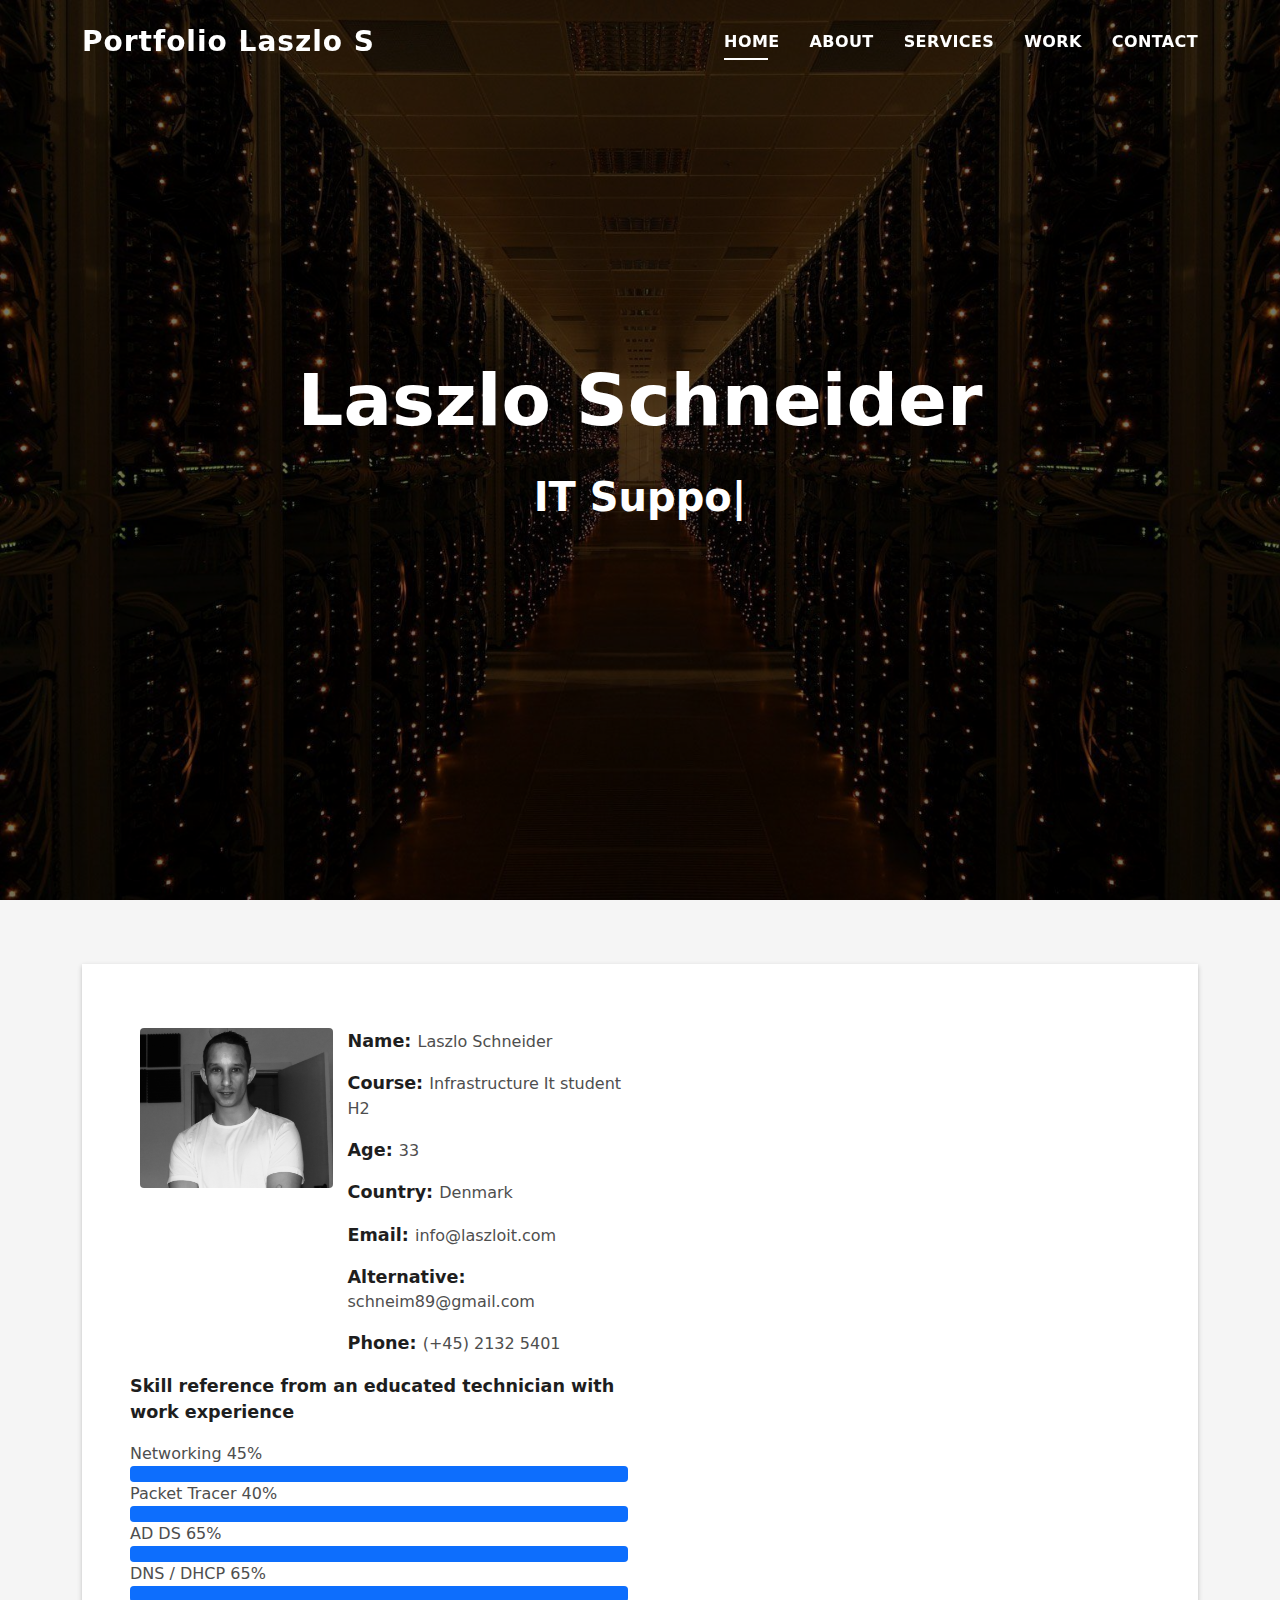
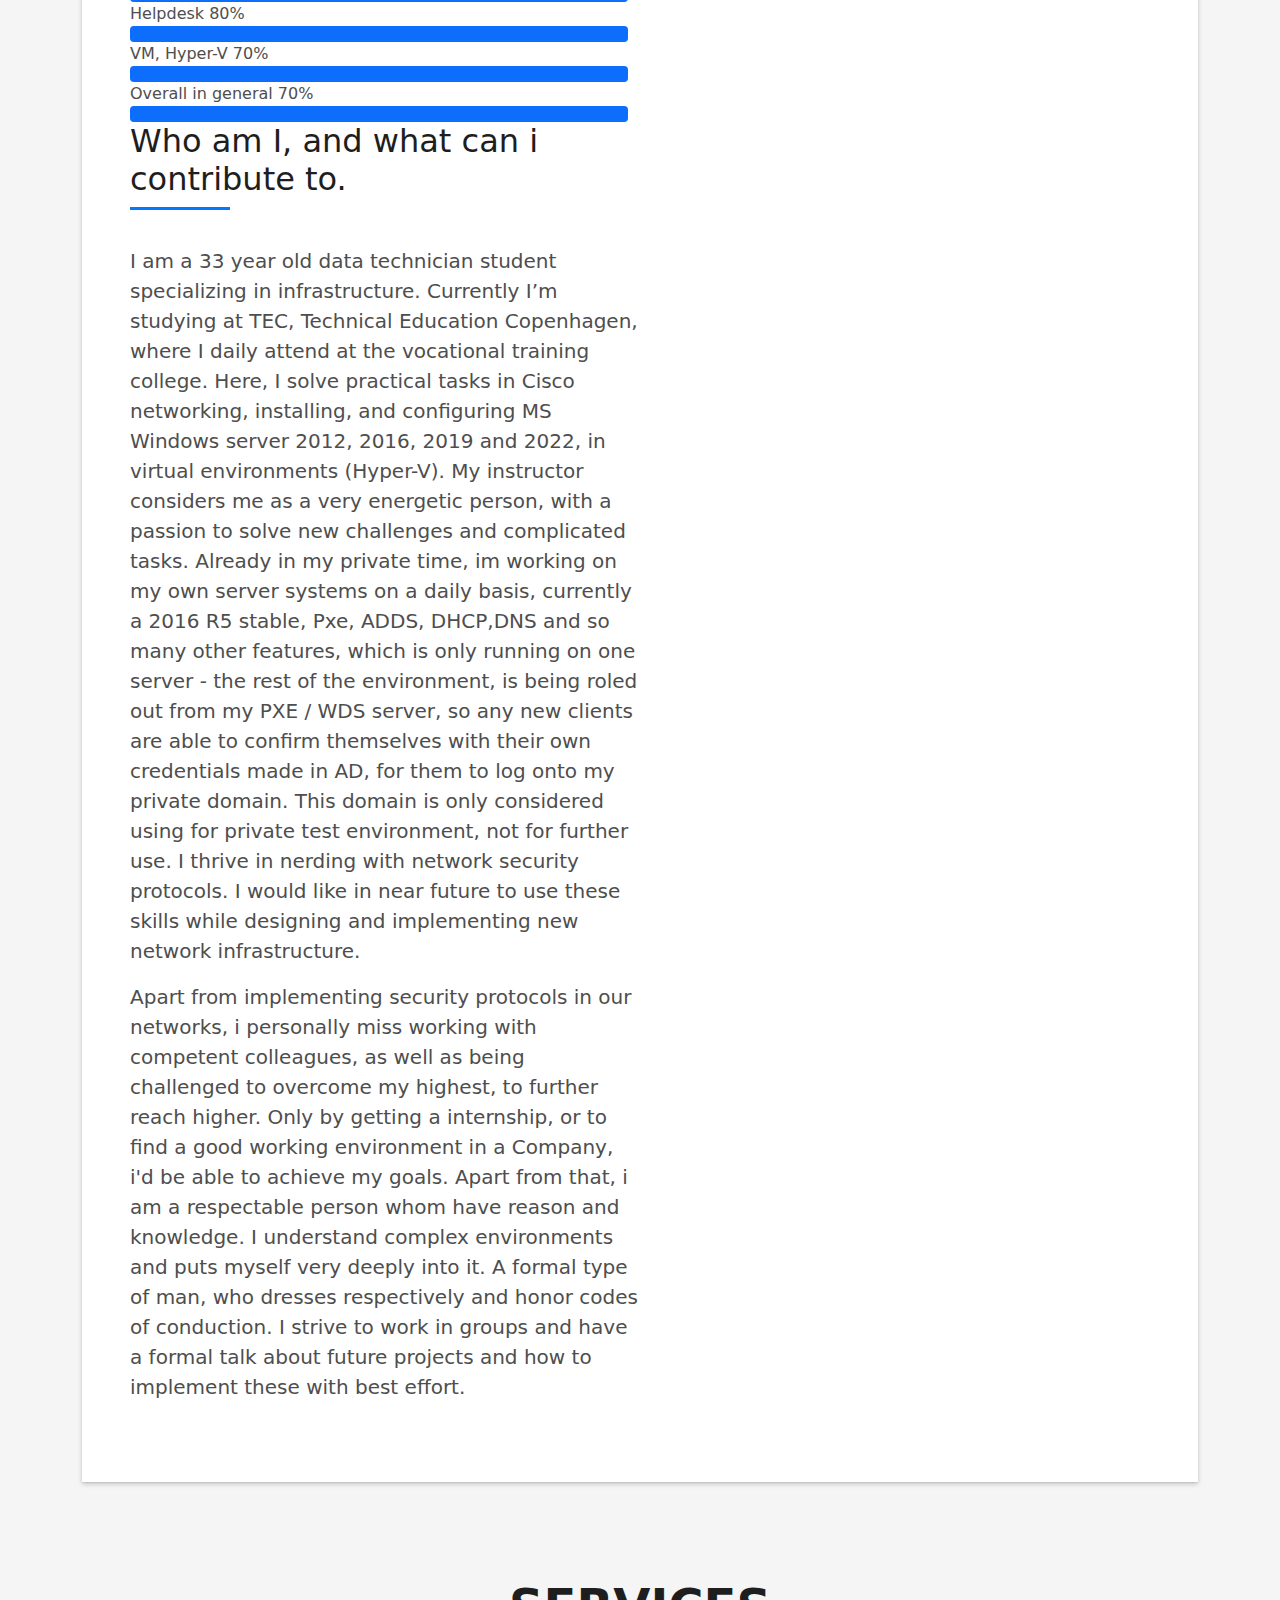
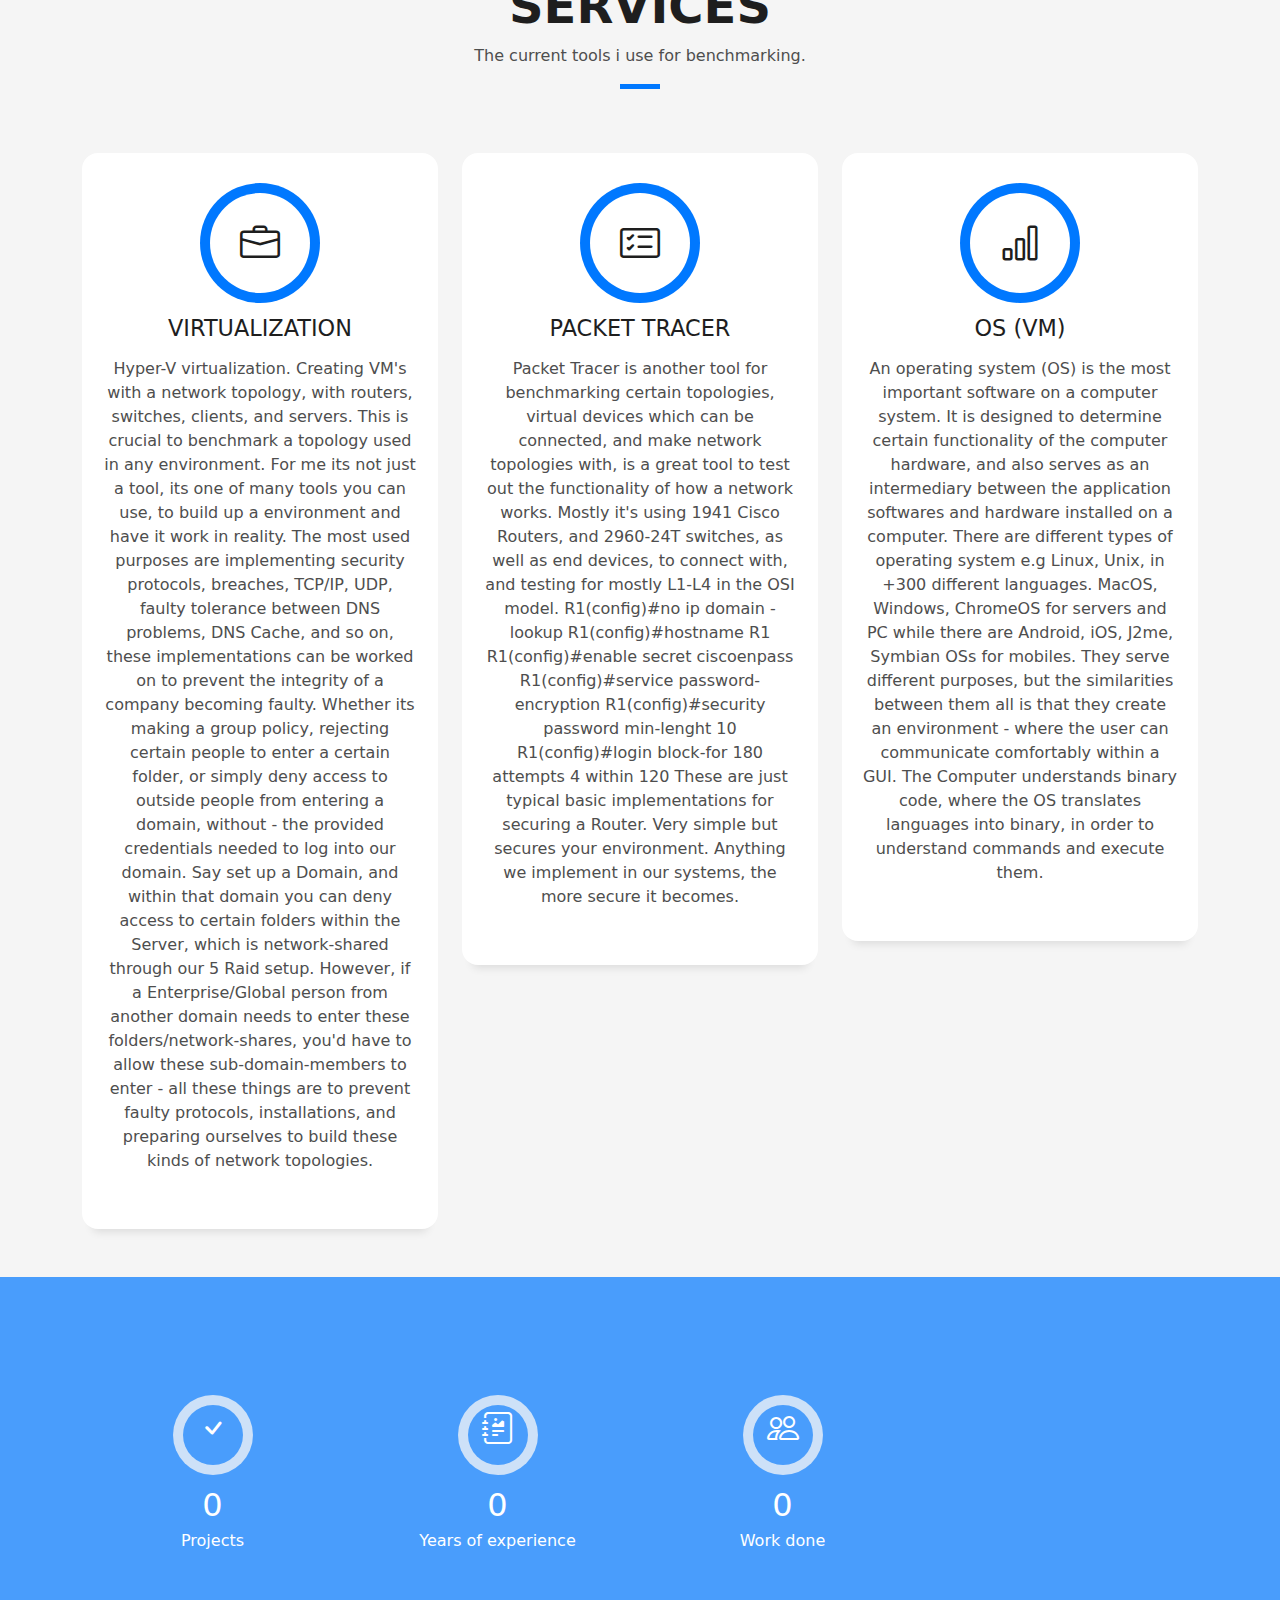
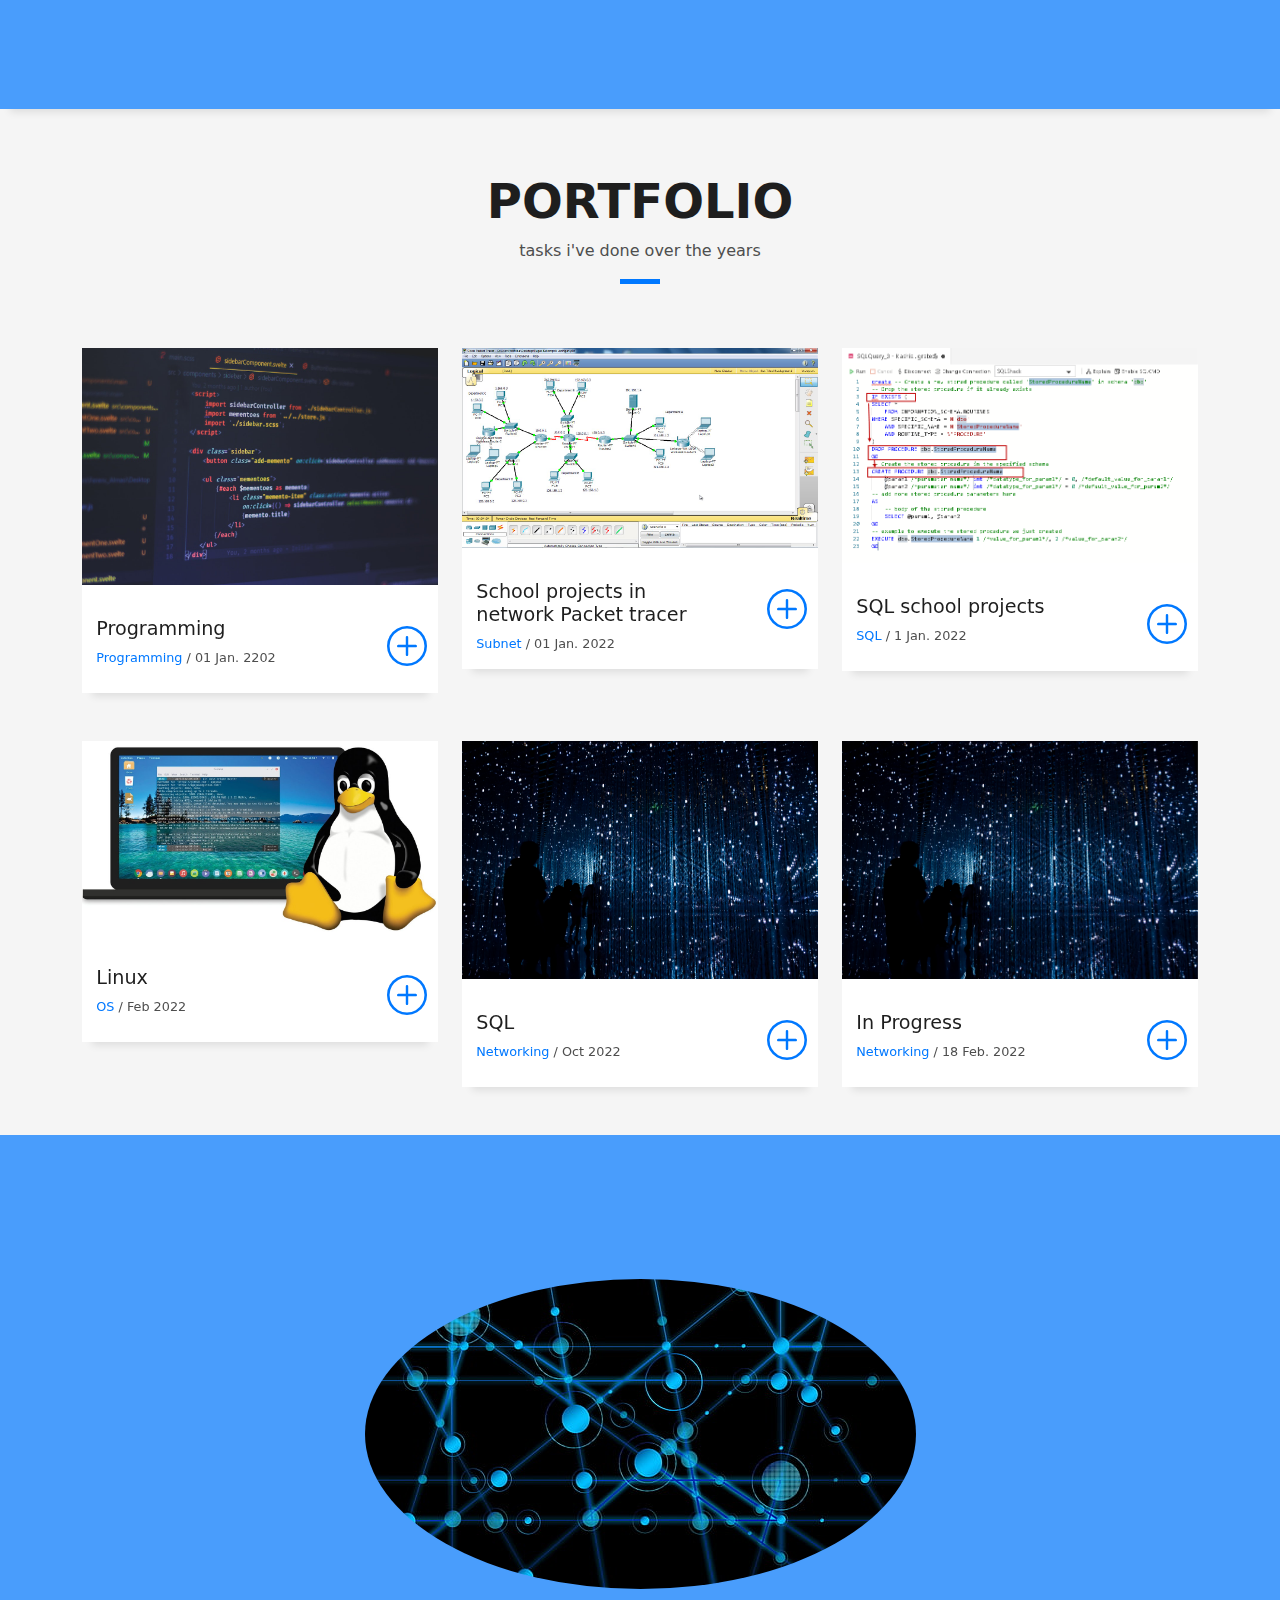
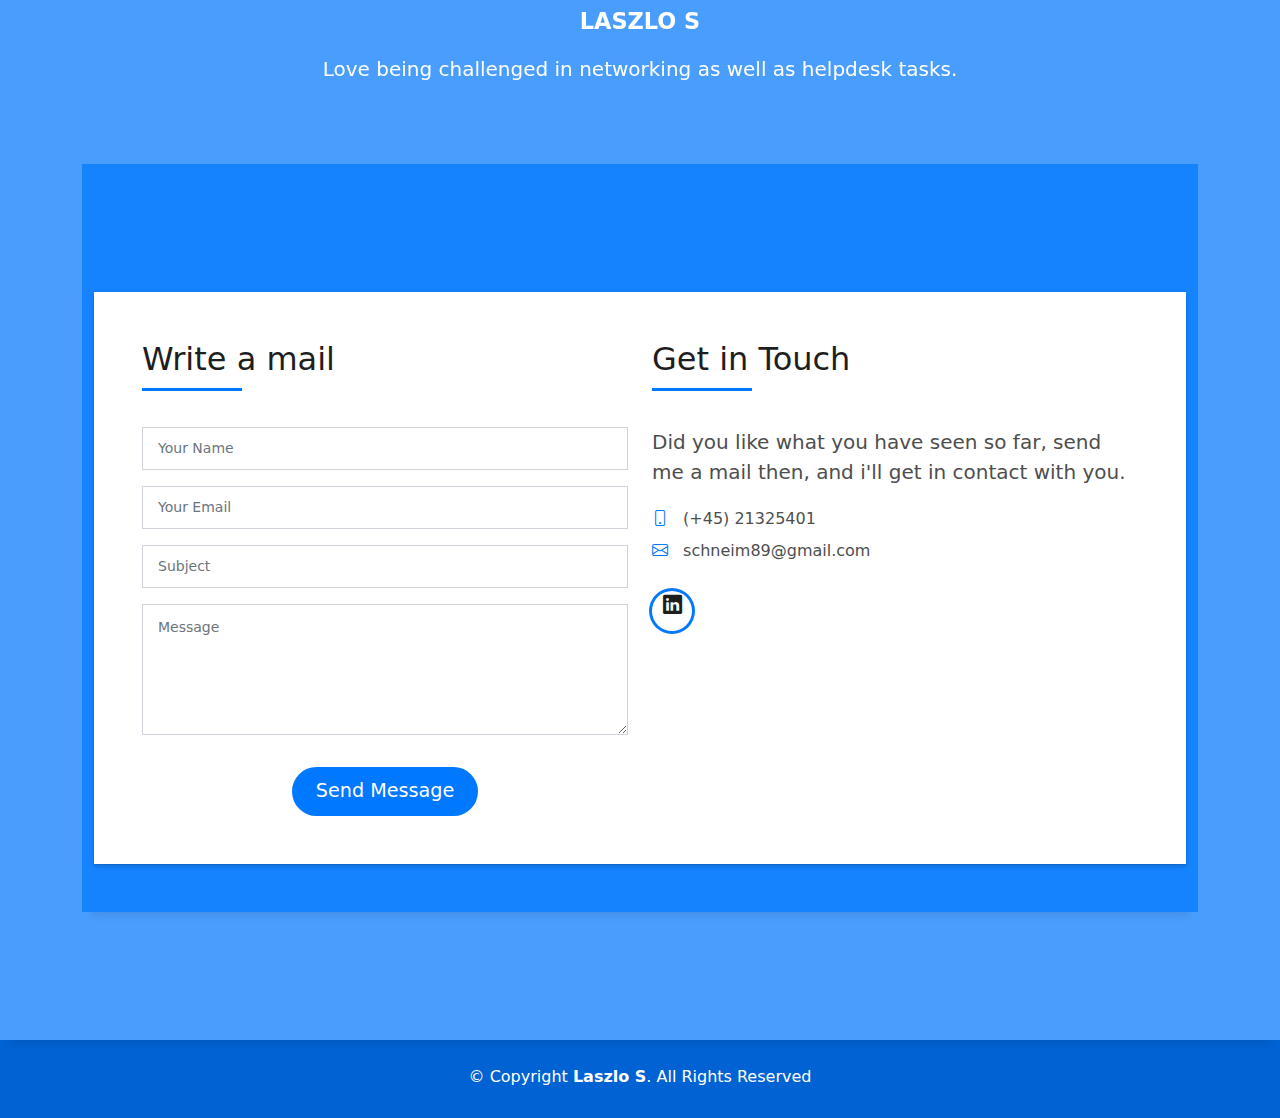
==== index.html @ 38af6802 "21022313:18 rettet" ====
<!DOCTYPE html>
<html lang="en">

<head>
  <meta charset="utf-8">
  <meta content="width=device-width, initial-scale=1.0" name="viewport">

  <title>DevFolio Bootstrap Portfolio Template - Index</title>
  <meta content="" name="description">
  <meta content="" name="keywords">

  <!-- Favicons -->
  <link href="CV-Laszlo-M-Main/DevFolio/assets/img/favicon.png" rel="icon">
  <link href="CV-Laszlo-M-Main/DevFolio/assets/img/apple-touch-icon.png" rel="apple-touch-icon">

  <!-- Vendor CSS Files -->
  <link href="CV-Laszlo-M-Main/DevFolio/assets/vendor/bootstrap/css/bootstrap.min.css" rel="stylesheet">
  <link href="CV-Laszlo-M-Main/DevFolio/assets/vendor/bootstrap-icons/bootstrap-icons.css" rel="stylesheet">
  <link href="CV-Laszlo-M-Main/DevFolio/assets/vendor/glightbox/css/glightbox.min.css" rel="stylesheet">
  <link href="CV-Laszlo-M-Main/DevFolio/assets/vendor/swiper/swiper-bundle.min.css" rel="stylesheet">

  <!-- Template Main CSS File -->
  <link href="CV-Laszlo-M-Main/DevFolio/assets/css/style.css" rel="stylesheet">

  <!-- =======================================================
  * Template Name: DevFolio - v4.7.1
  * Template URL: https://bootstrapmade.com/devfolio-bootstrap-portfolio-html-template/
  * Author: BootstrapMade.com
  * License: https://bootstrapmade.com/license/
  ======================================================== -->
</head>

<body>

  <!-- ======= Header ======= -->
  <header id="header" class="fixed-top">
    <div class="container d-flex align-items-center justify-content-between">

      <h1 class="logo"><a href="index.html">Portfolio Laszlo S</a></h1>
      <!-- Uncomment below if you prefer to use an image logo -->
      <!-- <a href="index.html" class="logo"><img src="CV-Laszlo-M-Main/DevFolio/assets/img/logo.png" alt="" class="img-fluid"></a>-->

      <nav id="navbar" class="navbar">
        <ul>
          <li><a class="nav-link scrollto active" href="#hero">Home</a></li>
          <li><a class="nav-link scrollto" href="#about">About</a></li>
          <li><a class="nav-link scrollto" href="#services">Services</a></li>
          <li><a class="nav-link scrollto " href="#work">Work</a></li>
          <li><a class="nav-link scrollto" href="#contact">Contact</a></li>
      </nav><!-- .navbar -->

    </div>
  </header><!-- End Header -->

  <!-- ======= Hero Section ======= -->
  <div id="hero" class="hero route bg-image" style="background-image: url(CV-Laszlo-M-Main/DevFolio/assets/img/Network.jpg)">
    <div class="overlay-itro"></div>
    <div class="hero-content display-table">
      <div class="table-cell">
        <div class="container">
          <!--<p class="display-6 color-d">Hello, world!</p>-->
          <h1 class="hero-title mb-4">Laszlo Schneider</h1>
          <p class="hero-subtitle"><span class="typed" data-typed-items="IT Supporter / infrastructure in networking"></span></p>
          <!-- <p class="pt-3"><a class="btn btn-primary btn js-scroll px-4" href="#about" role="button">Learn More</a></p> -->
        </div>
      </div>
    </div>
  </div><!-- End Hero Section -->

  <main id="main">

    <!-- ======= About Section ======= -->
    <section id="about" class="about-mf sect-pt4 route">
      <div class="container">
        <div class="row">
          <div class="col-sm-12">
            <div class="box-shadow-full">
              <div class="row">
                <div class="col-md-6">
                  <div class="row">
                    <div class="col-sm-6 col-md-5">
                      <div class="about-img">
                        <img src="CV-Laszlo-M-Main/DevFolio/assets/img/Laszlo (2).JPG" class="img-fluid rounded b-shadow-a" alt="">
                      </div>
                    </div>
                    <div class="col-sm-6 col-md-7">
                      <div class="about-info">
                        <p><span class="title-s">Name: </span> <span>Laszlo Schneider</span></p>
                        <p><span class="title-s">Course: </span> <span>Infrastructure It student H2</span></p>
                        <p><span class="title-s">Age: </span> <span>33</span></p>
                        <p><span class="title-s">Country: </span> <span>Denmark</span></p>
                        <p><span class="title-s">Email: </span> <span>info@laszloit.com</span></p>
                        <p><span class="title-s">Alternative: </span> <span>schneim89@gmail.com</span></p>
                        <p><span class="title-s">Phone: </span> <span>(+45) 2132 5401</span></p>
                      </div>
                    </div>
                  </div>
                  <div class="skill-mf">
                    </div>
                      <p class="title-s">Skill reference from an educated technician with work experience</p>
                      <span>Networking</span> <span class="pull-right">45%</span>
                      <div class="progress">
                          <div class="progress-bar" role="progressbar" style="width: 100%;" aria-valuenow="45" aria-valuemin="0" aria-valuemax="100"></div>     
                      </div>
                      <span>Packet Tracer</span> <span class="pull-right">40%</span>
                      <div class="progress">
                        <div class="progress-bar" role="progressbar" style="width: 100%;" aria-valuenow="40" aria-valuemin="0" aria-valuemax="100"></div>
                      </div>
                          
                          <span>AD DS</span> <span class="pull-right">65%</span>
                          <div class="progress">
                              <div class="progress-bar" role="progressbar" style="width: 100%" aria-valuenow="65" aria-valuemin="0" aria-valuemax="100"></div>
                          </div>
                          <span>DNS / DHCP</span> <span class="pull-right">65%</span>
                          <div class="progress">
                              <div class="progress-bar" role="progressbar" style="width: 100%" aria-valuenow="65" aria-valuemin="0" aria-valuemax="100"></div>
                          </div>
                          <span>Helpdesk</span> <span class="pull-right">80%</span>
                          <div class="progress">
                              <div class="progress-bar" role="progressbar" style="width: 100%" aria-valuenow="80" aria-valuemin="0" aria-valuemax="100"></div>
                          </div>
                          <span>VM, Hyper-V</span> <span class="pull-right">70%</span>
                          <div class="progress">
                            <div class="progress-bar" role="progressbar" style="width: 100%;" aria-valuenow="70" aria-valuemin="0" aria-valuemax="100"></div>
                          </div>
                            <span>Overall in general</span> <span class="pull-right">70%</span>
                            <div class="progress">
                                <div class="progress-bar" role="progressbar" style="width: 100%" aria-valuenow="70" aria-valuemin="0" aria-valuemax="100"></div>
                            </div>
                        </div>
                      </div>
                      <div class="col-md-6">
                          <div class="about-me pt-4 pt-md-0">
                              <div class="title-box-2">
                                  <h5 class="title-left">
                                      Who am I, and what can i contribute to.
                                  </h5>
                              </div>
                              <p class="lead">
                                I am a 33 year old data technician student specializing in infrastructure. Currently I’m studying at TEC, Technical Education Copenhagen, where I daily attend at the vocational training college. Here, I solve practical tasks in Cisco networking, installing, and configuring MS Windows server 2012, 2016, 2019 and 2022, in virtual environments (Hyper-V).
                                My instructor considers me as a very energetic person, with a passion to solve new challenges and complicated tasks. Already in my private time, im working on my own server systems on a daily basis, currently a 2016 R5 stable, Pxe, ADDS, DHCP,DNS and so many other features, which is only running on one server -
                                the rest of the environment, is being roled out from my PXE / WDS server, so any new clients are able to confirm themselves with their own credentials made in AD, for them to log onto my private domain. This domain is only considered using for private test environment, not for further use.
                                I thrive in nerding with network security protocols. I would like in near future to use these skills while designing and implementing new network infrastructure.                                
                              </p>
                              <p class="lead">
                                  Apart from implementing security protocols in our networks, i personally miss working with competent colleagues,
                                  as well as being challenged to overcome my highest, to further reach higher.
                                  Only by getting a internship, or to find a good working environment in a Company, i'd be able to achieve my goals.
                                  Apart from that, i am a respectable person whom have reason and knowledge. I understand complex environments and puts myself very deeply into it. A formal type of man, who dresses respectively and honor codes of conduction. I strive to work in groups and have a formal talk about future projects and how to implement these with best effort. 
                              </p>
                          </div>
                      </div>
                  </div>
            </div>
          </div>
        </div>
      </div>
    </section><!-- End About Section -->

    <!-- ======= Services Section ======= -->
    <section id="services" class="services-mf pt-5 route">
      <div class="container">
        <div class="row">
          <div class="col-sm-12">
            <div class="title-box text-center">
              <h3 class="title-a">
                Services
              </h3>
              <p class="subtitle-a">
                The current tools i use for benchmarking.
              </p>
              <div class="line-mf"></div>
            </div>
          </div>
        </div>
        <div class="row">
          <div class="col-md-4">
            <div class="service-box">
              <div class="service-ico">
                <span class="ico-circle"><i class="bi bi-briefcase"></i></span>
              </div>
              <div class="service-content">
                <h2 class="s-title">virtualization</h2>
                <p class="s-description text-center">
                  Hyper-V virtualization. Creating VM's with a network topology,
                  with routers, switches, clients, and servers. 
                  This is crucial to benchmark a topology used in any environment. 
                  For me its not just a tool, its one of many tools you can use, to build up a environment and have it work in reality.
                  The most used purposes are implementing security protocols, breaches, TCP/IP, UDP, faulty tolerance between DNS problems, DNS Cache, and so on,
                  these implementations can be worked on to prevent the integrity of a company becoming faulty.
                  Whether its making a group policy, rejecting certain people to enter a certain folder,
                  or simply deny access to outside people from entering a domain, without -
                  the provided credentials needed to log into our domain. 
                  Say set up a Domain, and within that domain you can deny access to certain folders within the Server, which is network-shared through our 5 Raid setup.
                  However, if a Enterprise/Global person from another domain needs to enter these folders/network-shares, you'd have to allow these sub-domain-members to enter -
                  all these things are to prevent faulty protocols, installations, and preparing ourselves to build these kinds of network topologies. 
                </p>
              </div>
            </div>
          </div>
          <div class="col-md-4">
            <div class="service-box">
              <div class="service-ico">
                <span class="ico-circle"><i class="bi bi-card-checklist"></i></span>
              </div>
              <div class="service-content">
                <h2 class="s-title">Packet Tracer</h2>
                <p class="s-description text-center">
                  Packet Tracer is another tool for benchmarking certain topologies, 
                  virtual devices which can be connected, and make network topologies with,
                  is a great tool to test out the functionality of how a network works.
                  Mostly it's using 1941 Cisco Routers, and 2960-24T switches, as well as end devices,
                  to connect with, and testing for mostly L1-L4 in the OSI model.
                  R1(config)#no ip domain -lookup
                  R1(config)#hostname R1
                  R1(config)#enable secret ciscoenpass
                  R1(config)#service password-encryption
                  R1(config)#security password min-lenght 10
                  R1(config)#login block-for 180 attempts 4 within 120

                  These are just typical basic implementations for securing a Router. Very simple but secures your environment.
                  Anything we implement in our systems, the more secure it becomes. 
                </p>
              </div>
            </div>
          </div>
          <div class="col-md-4">
            <div class="service-box">
              <div class="service-ico">
                <span class="ico-circle"><i class="bi bi-bar-chart"></i></span>
              </div>
              <div class="service-content">
                <h2 class="s-title">OS (VM)</h2>
                <p class="s-description text-center">
                  An operating system (OS) is the most important software on a computer system. 
                  It is designed to determine certain functionality of the computer hardware,
                  and also serves as an intermediary between the application softwares and hardware installed on a computer.
                  There are different types of operating system e.g Linux, Unix, in +300 different languages.
                  MacOS, Windows, ChromeOS for servers and PC while there are Android, iOS, J2me, Symbian OSs for mobiles. 
                  They serve different purposes, but the similarities between them all is that they create an environment -
                   where the user can communicate comfortably within a GUI. The Computer understands binary code,
                   where the OS translates languages into binary, in order to understand commands and execute them.
                </p>
              </div>
            </div>
          </div>
        </div>
      </div>
    </section><!-- End Services Section -->

    <!-- ======= Counter Section ======= -->
    <div class="section-counter paralax-mf bg-image" style="background-image: url(CV-Laszlo-M-Main/DevFolio/assets/img/counters-bg.jpg)">
      <div class="overlay-mf"></div>
      <div class="container position-relative">
        <div class="row">
          <div class="col-sm-3 col-lg-3">
            <div class="counter-box counter-box pt-4 pt-md-0">
              <div class="counter-ico">
                <span class="ico-circle"><i class="bi bi-check"></i></span>
              </div>
              <div class="counter-num">
                <p data-purecounter-start="0" data-purecounter-end="14" data-purecounter-duration="1" class="counter purecounter"></p>
                <span class="counter-text">Projects</span>
              </div>
            </div>
          </div>
          <div class="col-sm-3 col-lg-3">
            <div class="counter-box pt-4 pt-md-0">
              <div class="counter-ico">
                <span class="ico-circle"><i class="bi bi-journal-richtext"></i></span>
              </div>
              <div class="counter-num">
                <p data-purecounter-start="0" data-purecounter-end="1" data-purecounter-duration="1" class="counter purecounter"></p>
                <span class="counter-text">Years of experience</span>
              </div>
            </div>
          </div>
          <div class="col-sm-3 col-lg-3">
            <div class="counter-box pt-4 pt-md-0">
              <div class="counter-ico">
                <span class="ico-circle"><i class="bi bi-people"></i></span>
              </div>
              <div class="counter-num">
                <p data-purecounter-start="0" data-purecounter-end="0" data-purecounter-duration="1" class="counter purecounter"></p>
                <span class="counter-text">Work done</span>
              </div>
            </div>
          </div>
              </div>
            </div>
          </div>
        </div>
      </div>
    </div><!-- End Counter Section -->

    <!-- ======= Portfolio Section ======= -->
    <section id="work" class="portfolio-mf sect-pt4 route">
      <div class="container">
        <div class="row">
          <div class="col-sm-12">
            <div class="title-box text-center">
              <h3 class="title-a">
                Portfolio
              </h3>
              <p class="subtitle-a">
                tasks i've done over the years
              </p>
              <div class="line-mf"></div>
            </div>
          </div>
        </div>
        <div class="row">
          <div class="col-md-4">
            <div class="work-box">
              <a href="CV-Laszlo-M-Main/DevFolio/assets/img/TEC.jpg" data-gallery="portfolioGallery" class="portfolio-lightbox">
                <div class="work-img">
                  <img src="CV-Laszlo-M-Main/DevFolio/assets/img/programming.jpg" alt="" class="img-fluid">
                </div>
              </a>
              <div class="work-content">
                <div class="row">
                  <div class="col-sm-8">
                    <h2 class="w-title">Programming</h2>
                    <div class="w-more">
                      <span class="w-ctegory">Programming</span> / <span class="w-date">01 Jan. 2202</span>
                    </div>
                  </div>
                  <div class="col-sm-4">
                    <div class="w-like">
                      <a href="CV-Laszlo-M-Main/DevFolio/portfolio-details-1.html"> <span class="bi bi-plus-circle"></span></a>
                    </div>
                  </div>
                </div>
              </div>
            </div>
          </div>
          <div class="col-md-4">
            <div class="work-box">
              <a href="CV-Laszlo-M-Main/DevFolio/assets/img/TEC.jpg" data-gallery="portfolioGallery" class="portfolio-lightbox">
                <div class="work-img">
                  <img src="CV-Laszlo-M-Main/DevFolio/assets/img/Packet tracer.jpg" alt="" class="img-fluid">
                </div>
              </a>
              <div class="work-content">
                <div class="row">
                  <div class="col-sm-8">
                    <h2 class="w-title">School projects in network Packet tracer</h2>
                    <div class="w-more">
                      <span class="w-ctegory">Subnet</span> / <span class="w-date">01 Jan. 2022</span>
                    </div>
                  </div>
                  <div class="col-sm-4">
                    <div class="w-like">
                      <a href="CV-Laszlo-M-Main/DevFolio/portfolio-details-2.html"> <span class="bi bi-plus-circle"></span></a>
                    </div>
                  </div>
                </div>
              </div>
            </div>
          </div>
          <div class="col-md-4">
            <div class="work-box">
              <a href="CV-Laszlo-M-Main/DevFolio/assets/img/TEC.jpg" data-gallery="portfolioGallery" class="portfolio-lightbox">
                <div class="work-img">
                  <img src="CV-Laszlo-M-Main/DevFolio/assets/img/SQL.png" alt="" class="img-fluid">
                </div>
              </a>
              <div class="work-content">
                <div class="row">
                  <div class="col-sm-8">
                    <h2 class="w-title">SQL school projects</h2>
                    <div class="w-more">
                      <span class="w-ctegory">SQL</span> / <span class="w-date">1 Jan. 2022</span>
                    </div>
                  </div>
                  <div class="col-sm-4">
                    <div class="w-like">
                      <a href="CV-Laszlo-M-Main/DevFolio/portfolio-details-3.html"> <span class="bi bi-plus-circle"></span></a>
                    </div>
                  </div>
                </div>
              </div>
            </div>
          </div>
          <div class="col-md-4">
            <div class="work-box">
              <a href="CV-Laszlo-M-Main/DevFolio/assets/img/TEC.jpg" data-gallery="portfolioGallery" class="portfolio-lightbox">
                <div class="work-img">
                  <img src="CV-Laszlo-M-Main/DevFolio/assets/img/linux.jpg" alt="" class="img-fluid">
                </div>
              </a>
              <div class="work-content">
                <div class="row">
                  <div class="col-sm-8">
                    <h2 class="w-title">Linux</h2>
                    <div class="w-more">
                      <span class="w-ctegory">OS</span> / <span class="w-date">Feb 2022</span>
                    </div>
                  </div>
                  <div class="col-sm-4">
                    <div class="w-like">
                      <a href="CV-Laszlo-M-Main/DevFolio/portfolio-details-4.html"> <span class="bi bi-plus-circle"></span></a>
                    </div>
                  </div>
                </div>
              </div>
            </div>
          </div>
          <div class="col-md-4">
            <div class="work-box">
              <a href="CV-Laszlo-M-Main/DevFolio/assets/img/SQL code.jpg" data-gallery="portfolioGallery" class="portfolio-lightbox">
                <div class="work-img">
                  <img src="CV-Laszlo-M-Main/DevFolio/assets/img/robynne-hu-HOrhCnQsxnQ-unsplash3.jpg" alt="" class="img-fluid">
                </div>
              </a>
              <div class="work-content">
                <div class="row">
                  <div class="col-sm-8">
                    <h2 class="w-title">SQL</h2>
                    <div class="w-more">
                      <span class="w-ctegory">Networking</span> / <span class="w-date">Oct 2022</span>
                    </div>
                  </div>     
                  <div class="col-sm-4">
                  <div class="w-like">
                  <a href="CV-Laszlo-M-Main/DevFolio/portfolio-details-5.html"> <span class="bi bi-plus-circle"></span></a>
                    </div>
                  </div>
                </div>
              </div>
            </div>
          </div>
          <div class="col-md-4">
            <div class="work-box">
              <a href="CV-Laszlo-M-Main/DevFolio/assets/img/robynne-hu-HOrhCnQsxnQ-unsplash3.jpg" data-gallery="portfolioGallery" class="portfolio-lightbox">
                <div class="work-img">
                  <img src="CV-Laszlo-M-Main/DevFolio/assets/img/robynne-hu-HOrhCnQsxnQ-unsplash3.jpg" alt="" class="img-fluid">
                </div>
              </a>
              <div class="work-content">
                <div class="row">
                  <div class="col-sm-8">
                    <h2 class="w-title">In Progress</h2>
                    <div class="w-more">
                      <span class="w-ctegory">Networking</span> / <span class="w-date">18 Feb. 2022</span>
                    </div>
                  </div>
                  <div class="col-sm-4">
                    <div class="w-like">
                      <a href="portfolio-details.html"> <span class="bi bi-plus-circle"></span></a>
                    </div>
                  </div>
                </div>
              </div>
            </div>
          </div>

        </div>
      </div>
    </section><!-- End Portfolio Section -->

    <!-- ======= Testimonials Section ======= -->
    <div class="testimonials paralax-mf bg-image" style="background-image: url(CV-Laszlo-M-Main/DevFolio/assets/img/overlay-bg.jpg)">
      <div class="overlay-mf"></div>
      <div class="container">
        <div class="row">
          <div class="col-md-12">

            <div class="testimonials-slider swiper" data-aos="fade-up" data-aos-delay="100">
              <div class="swiper-wrapper">

                <div class="swiper-slide">
                  <div class="testimonial-box">
                    <div class="author-test">
                      <img src="CV-Laszlo-M-Main/DevFolio/assets/img/blue-light-circle-network-wallpaper-thumb.jpg" alt="" class="rounded-circle b-shadow-a">
                      <span class="author">Laszlo S</span>
                    </div>
                    <div class="content-test">
                      <p class="description lead">
                        Love being challenged in networking as well as helpdesk tasks.
                      </p>
                    </div>
                  </div>
                </div><!-- End testimonial item -->

            <!-- <div id="testimonial-mf" class="owl-carousel owl-theme">
          
        </div> -->
          </div>
        </div>
      </div>
    </div><!-- End Testimonials Section -->


    <!-- ======= Contact Section ======= -->
    <section id="contact" class="paralax-mf footer-paralax bg-image sect-mt4 route" style="background-image: url(CV-Laszlo-M-Main/DevFolio/assets/img/Network.jpg)">
      <div class="overlay-mf"></div>
      <div class="container">
        <div class="row">
          <div class="col-sm-12">
            <div class="contact-mf">
              <div id="contact" class="box-shadow-full">
                <div class="row">
                  <div class="col-md-6">
                    <div class="title-box-2">
                      <h5 class="title-left">
                        Write a mail
                      </h5>
                    </div>
                    <div>
                      <form action="forms/contact.php" method="post" role="form" class="php-email-form">
                        <div class="row">
                          <div class="col-md-12 mb-3">
                            <div class="form-group">
                              <input type="text" name="name" class="form-control" id="name" placeholder="Your Name" required>
                            </div>
                          </div>
                          <div class="col-md-12 mb-3">
                            <div class="form-group">
                              <input type="email" class="form-control" name="email" id="email" placeholder="Your Email" required>
                            </div>
                          </div>
                          <div class="col-md-12 mb-3">
                            <div class="form-group">
                              <input type="text" class="form-control" name="subject" id="subject" placeholder="Subject" required>
                            </div>
                          </div>
                          <div class="col-md-12">
                            <div class="form-group">
                              <textarea class="form-control" name="message" rows="5" placeholder="Message" required></textarea>
                            </div>
                          </div>
                          <div class="col-md-12 text-center my-3">
                            <div class="loading">Loading</div>
                            <div class="error-message"></div>
                            <div class="sent-message">Your message has been sent. Thank you!</div>
                          </div>
                          <div class="col-md-12 text-center">
                            <button type="submit" class="button button-a button-big button-rouded">Send Message</button>
                          </div>
                        </div>
                      </form>
                    </div>
                  </div>
                  <div class="col-md-6">
                    <div class="title-box-2 pt-4 pt-md-0">
                      <h5 class="title-left">
                        Get in Touch
                      </h5>
                    </div>
                    <div class="more-info">
                      <p class="lead">
                      Did you like what you have seen so far, send me a mail then, and i'll get in contact with you.
                      </p>
                      <ul class="list-ico">
                        <li><span class="bi bi-phone"></span> (+45) 21325401</li>
                        <li><span class="bi bi-envelope"></span> schneim89@gmail.com</li>
                      </ul>
                    </div>
                    <div class="socials">
                      <ul>
                        <li><a href="https://www.linkedin.com/in/laszlo-schneider-057640a2/"><span class="ico-circle"><i class="bi bi-linkedin"></i></span></a></li>
                      </ul>
                    </div>
                  </div>
                </div>
              </div>
            </div>
          </div>
        </div>
      </div>
    </section><!-- End Contact Section -->

  </main><!-- End #main -->

  <!-- ======= Footer ======= -->
  <footer>
    <div class="container">
      <div class="row">
        <div class="col-sm-12">
          <div class="copyright-box">
            <p class="copyright">&copy; Copyright <strong>Laszlo S</strong>. All Rights Reserved</p>
            <div class="credits">
              <!--
              All the links in the footer should remain intact.
              You can delete the links only if you purchased the pro version.
              Licensing information: https://bootstrapmade.com/license/
              Purchase the pro version with working PHP/AJAX contact form: https://bootstrapmade.com/buy/?theme=DevFolio
            -->
            </div>
          </div>
        </div>
      </div>
    </div>
  </footer><!-- End  Footer -->

  <div id="preloader"></div>
  <a href="#" class="back-to-top d-flex align-items-center justify-content-center"><i class="bi bi-arrow-up-short"></i></a>

  <!-- Vendor JS Files -->
  <script src="CV-Laszlo-M-Main/DevFolio/assets/vendor/purecounter/purecounter.js"></script>
  <script src="CV-Laszlo-M-Main/DevFolio/assets/vendor/bootstrap/js/bootstrap.bundle.min.js"></script>
  <script src="CV-Laszlo-M-Main/DevFolio/assets/vendor/glightbox/js/glightbox.min.js"></script>
  <script src="CV-Laszlo-M-Main/DevFolio/assets/vendor/swiper/swiper-bundle.min.js"></script>
  <script src="CV-Laszlo-M-Main/DevFolio/assets/vendor/typed.js/typed.min.js"></script>
  <script src="CV-Laszlo-M-Main/DevFolio/assets/vendor/php-email-form/validate.js"></script>

  <!-- Template Main JS File -->
  <script src="CV-Laszlo-M-Main/DevFolio/assets/js/main.js"></script>

</body>

</html>
---- CV-Laszlo-M-Main/DevFolio/assets/css/style.css ----
/**
* Template Name: DevFolio - v4.7.1
* Template URL: https://bootstrapmade.com/devfolio-bootstrap-portfolio-html-template/
* Author: BootstrapMade.com
* License: https://bootstrapmade.com/license/
*/

/*--------------------------------------------------------------
# General
--------------------------------------------------------------*/
body {
  background-color: #f5f5f5;
  color: #4e4e4e;
}

h1,
h2,
h3,
h4,
h5,
h6 {
  color: #1e1e1e;
}

a {
  color: #1e1e1e;
  text-decoration: none;
  transition: all 0.5s ease-in-out;
}
a:hover {
  color: #0078ff;
  text-decoration: none;
  transition: all 0.5s ease-in-out;
}

.p-r {
  position: relative;
}

.color-a {
  text-decoration: none;
  color: #0078ff;
}

.color-d {
  color: #f5f5f5;
}

.color-text-a {
  text-decoration: none;
  color: #4e4e4e;
}

.box-shadow, .card-blog, .work-box, .service-box, .paralax-mf {
  box-shadow: 0 13px 8px -10px rgba(0, 0, 0, 0.1);
}

.box-shadow-a, .button:hover {
  text-decoration: none;
  box-shadow: 0 0 0 4px #cde1f8;
}

.display-5 {
  font-size: 2.5rem;
  font-weight: 300;
  line-height: 1.1;
}

.display-6 {
  font-size: 2rem;
  font-weight: 300;
  line-height: 1.1;
}

.avatar {
  width: 32px;
  height: 32px;
  margin-right: 4px;
  overflow: hidden;
}

.bg-image {
  background-repeat: no-repeat;
  background-attachment: fixed;
  background-size: cover;
  background-position: center center;
}
@media (max-width: 1024px) {
  .bg-image {
    background-attachment: scroll;
  }
}

.overlay-mf {
  background-color: #0078ff;
}

.overlay-mf {
  position: absolute;
  top: 0;
  left: 0px;
  padding: 0;
  height: 100%;
  width: 100%;
  opacity: 0.7;
}

.paralax-mf {
  position: relative;
  padding: 8rem 0;
}

.display-table {
  width: 100%;
  height: 100%;
  display: table;
}

.table-cell {
  display: table-cell;
  vertical-align: middle;
}

/*--/ Sections /--*/
.sect-4 {
  padding: 4rem 0;
}

.sect-pt4 {
  padding-top: 4rem;
}

.sect-mt4 {
  margin-top: 4rem;
}

/*--/ Title s /--*/
.title-s {
  font-weight: 600;
  color: #1e1e1e;
  font-size: 1.1rem;
}

/*--/ Title A /--*/
.title-box {
  margin-bottom: 4rem;
}

.title-a {
  text-decoration: none;
  font-size: 3rem;
  font-weight: bold;
  text-transform: uppercase;
}

.subtitle-a {
  text-decoration: none;
  color: #4e4e4e;
}

.line-mf {
  width: 40px;
  height: 5px;
  background-color: #0078ff;
  margin: 0 auto;
}

/*--/ Title Left /--*/
.title-box-2 {
  margin-bottom: 3rem;
}

.title-left {
  font-size: 2rem;
  position: relative;
}
.title-left:before {
  content: "";
  position: absolute;
  height: 3px;
  background-color: #0078ff;
  width: 100px;
  bottom: -12px;
}

/*------/ Box /------*/
.box-pl2 {
  padding-left: 2rem;
}

.box-shadow-full {
  padding: 3rem 1.25rem;
  position: relative;
  background-color: #fff;
  margin-bottom: 3rem;
  z-index: 2;
  box-shadow: 0 1px 1px 0 rgba(0, 0, 0, 0.06), 0 2px 5px 0 rgba(0, 0, 0, 0.2);
}
@media (min-width: 768px) {
  .box-shadow-full {
    padding: 3rem;
  }
}

/*------/ Socials /------*/
.socials {
  padding: 1.5rem 0;
}
.socials ul li {
  display: inline-block;
}
.socials .ico-circle {
  height: 40px;
  width: 40px;
  font-size: 1.2rem;
  border-radius: 50%;
  line-height: 1.6;
  margin: 0 15px 0 0;
  box-shadow: 0 0 0 3px #0078ff;
  transition: all 500ms ease;
}
.socials .ico-circle:hover {
  background-color: #0078ff;
  color: #fff;
  box-shadow: 0 0 0 3px #cde1f8;
  transition: all 500ms ease;
}

/*------/ Ul resect /------*/
.ul-resect, .widget-tags ul, .widget-sidebar .list-sidebar, .box-comments .list-comments, .blog-wrapper .post-meta ul, .list-ico, .socials ul {
  list-style: none;
  padding-left: 0;
  margin-bottom: 0;
}

.list-ico {
  line-height: 2;
}
.list-ico span {
  color: #0078ff;
  margin-right: 10px;
}

/*------/ Ico Circle /------*/
.ico-circle {
  height: 100px;
  width: 100px;
  font-size: 2rem;
  border-radius: 50%;
  line-height: 1.55;
  margin: 0 auto;
  text-align: center;
  box-shadow: 0 0 0 10px #0078ff;
  display: block;
}

/*------/ Owl Carousel /------*/
.owl-theme .owl-dots {
  text-align: center;
  margin-top: 18px;
}
.owl-theme .owl-dots .owl-dot {
  display: inline-block;
}
.owl-theme .owl-dots .owl-dot span {
  width: 18px;
  height: 7px;
  margin: 5px 5px;
  background: #cde1f8;
  border: 0px solid #cde1f8;
  display: block;
  transition: all 0.6s ease-in-out;
  cursor: pointer;
}
.owl-theme .owl-dots .owl-dot:hover span {
  background-color: #cde1f8;
}
.owl-theme .owl-dots .owl-dot.active span {
  background-color: #1B1B1B;
  width: 25px;
}

/*--/ Scrolltop s /--*/
.scrolltop-mf {
  position: relative;
  display: none;
}
.scrolltop-mf span {
  z-index: 999;
  position: fixed;
  width: 42px;
  height: 42px;
  background-color: #0078ff;
  opacity: 0.7;
  font-size: 1.6rem;
  line-height: 1.5;
  text-align: center;
  color: #fff;
  top: auto;
  left: auto;
  right: 30px;
  bottom: 50px;
  cursor: pointer;
  border-radius: 50%;
}

/*--------------------------------------------------------------
# Back to top button
--------------------------------------------------------------*/
.back-to-top {
  position: fixed;
  visibility: hidden;
  opacity: 0;
  right: 15px;
  bottom: 15px;
  z-index: 996;
  background: #0078ff;
  width: 40px;
  height: 40px;
  border-radius: 50px;
  transition: all 0.4s;
}
.back-to-top i {
  font-size: 28px;
  color: #fff;
  line-height: 0;
}
.back-to-top:hover {
  background: #298eff;
  color: #fff;
}
.back-to-top.active {
  visibility: visible;
  opacity: 1;
}

/*------/ Prelaoder /------*/
#preloader {
  position: fixed;
  top: 0;
  left: 0;
  right: 0;
  bottom: 0;
  z-index: 9999;
  overflow: hidden;
  background: #fff;
}

#preloader:before {
  content: "";
  position: fixed;
  top: calc(50% - 30px);
  left: calc(50% - 30px);
  border: 6px solid #f2f2f2;
  border-top: 6px solid #0078ff;
  border-radius: 50%;
  width: 60px;
  height: 60px;
  -webkit-animation: animate-preloader 1s linear infinite;
  animation: animate-preloader 1s linear infinite;
}

@-webkit-keyframes animate-preloader {
  0% {
    transform: rotate(0deg);
  }
  100% {
    transform: rotate(360deg);
  }
}

@keyframes animate-preloader {
  0% {
    transform: rotate(0deg);
  }
  100% {
    transform: rotate(360deg);
  }
}
/*------/ Button /------*/
.button {
  display: inline-block;
  padding: 0.3rem 0.6rem;
  text-align: center;
  vertical-align: middle;
  -webkit-user-select: none;
  -moz-user-select: none;
  user-select: none;
  font-size: 1rem;
  border-radius: 0.3rem;
  border: 1px solid transparent;
  transition: all 500ms ease;
  cursor: pointer;
}
.button:focus {
  outline: 0;
}
.button:hover {
  background-color: #0062d3;
  color: #fff;
  transition: all 500ms ease;
}

.button-a {
  text-decoration: none;
  background-color: #0078ff;
  color: #fff;
  border-color: #cde1f8;
}

.button-big {
  padding: 0.9rem 2.3rem;
  font-size: 1.2rem;
}

.button-rouded {
  border-radius: 5rem;
}

.btn-lg {
  padding: 0.5rem 1rem;
  font-size: 1.25rem;
  line-height: 1.5;
  border-radius: 0.3rem;
}

/*--------------------------------------------------------------
# Header
--------------------------------------------------------------*/
#header {
  transition: all 0.5s;
  z-index: 997;
  padding: 20px 0;
}
#header .logo {
  font-size: 28px;
  margin: 0;
  padding: 0;
  font-weight: 600;
  letter-spacing: 1px;
}
#header .logo a {
  color: #fff;
}
#header .logo img {
  max-height: 40px;
}
#header.header-scrolled {
  background: rgba(0, 0, 0, 0.9);
  padding: 12px 0;
}

/*--------------------------------------------------------------
# Navigation Menu
--------------------------------------------------------------*/
/**
* Desktop Navigation 
*/
.navbar {
  padding: 0;
}
.navbar ul {
  margin: 0;
  padding: 0;
  display: flex;
  list-style: none;
  align-items: center;
}
.navbar li {
  position: relative;
}
.navbar > ul > li {
  white-space: nowrap;
  padding: 10px 0 10px 30px;
}
.navbar a, .navbar a:focus {
  display: flex;
  align-items: center;
  justify-content: space-between;
  color: #fff;
  font-size: 16px;
  font-weight: 600;
  padding: 0;
  white-space: nowrap;
  transition: 0.3s;
  letter-spacing: 0.4px;
  position: relative;
  text-transform: uppercase;
}
.navbar a i, .navbar a:focus i {
  font-size: 12px;
  line-height: 0;
  margin-left: 5px;
}
.navbar > ul > li > a:before {
  content: "";
  position: absolute;
  width: 100%;
  height: 2px;
  bottom: -6px;
  left: 0;
  width: 0;
  background-color: #fff;
  visibility: hidden;
  transition: all 0.3s ease-in-out 0s;
}
.navbar a:hover:before, .navbar li:hover > a:before, .navbar .active:before {
  visibility: visible;
  width: 80%;
}
.navbar a:hover, .navbar .active, .navbar .active:focus, .navbar li:hover > a {
  color: #fff;
}
.navbar .dropdown ul {
  display: block;
  position: absolute;
  left: 30px;
  top: calc(100% + 30px);
  margin: 0;
  padding: 10px 0;
  z-index: 99;
  opacity: 0;
  visibility: hidden;
  background: #fff;
  box-shadow: 0px 0px 30px rgba(127, 137, 161, 0.25);
  transition: 0.3s;
}
.navbar .dropdown ul li {
  min-width: 200px;
}
.navbar .dropdown ul a {
  padding: 10px 20px;
  font-size: 14px;
  text-transform: none;
  color: #4e4e4e;
}
.navbar .dropdown ul a i {
  font-size: 12px;
}
.navbar .dropdown ul a:hover, .navbar .dropdown ul .active:hover, .navbar .dropdown ul li:hover > a {
  color: #0078ff;
}
.navbar .dropdown:hover > ul {
  opacity: 1;
  top: 100%;
  visibility: visible;
}
.navbar .dropdown .dropdown ul {
  top: 0;
  left: calc(100% - 30px);
  visibility: hidden;
}
.navbar .dropdown .dropdown:hover > ul {
  opacity: 1;
  top: 0;
  left: 100%;
  visibility: visible;
}
@media (max-width: 1366px) {
  .navbar .dropdown .dropdown ul {
    left: -90%;
  }
  .navbar .dropdown .dropdown:hover > ul {
    left: -100%;
  }
}

/**
* Mobile Navigation 
*/
.mobile-nav-toggle {
  color: #fff;
  font-size: 28px;
  cursor: pointer;
  display: none;
  line-height: 0;
  transition: 0.5s;
}

@media (max-width: 991px) {
  .mobile-nav-toggle {
    display: block;
  }

  .navbar ul {
    display: none;
  }
}
.navbar-mobile {
  position: fixed;
  overflow: hidden;
  top: 0;
  right: 0;
  left: 0;
  bottom: 0;
  background: rgba(78, 78, 78, 0.9);
  transition: 0.3s;
  z-index: 999;
}
.navbar-mobile .mobile-nav-toggle {
  position: absolute;
  top: 15px;
  right: 15px;
}
.navbar-mobile ul {
  display: block;
  position: absolute;
  top: 55px;
  right: 15px;
  bottom: 15px;
  left: 15px;
  padding: 10px 0;
  background-color: #fff;
  overflow-y: auto;
  transition: 0.3s;
}
.navbar-mobile > ul > li {
  padding: 0;
}
.navbar-mobile a:hover:before, .navbar-mobile li:hover > a:before, .navbar-mobile .active:before {
  visibility: hidden;
}
.navbar-mobile a, .navbar-mobile a:focus {
  padding: 10px 20px;
  font-size: 15px;
  color: #4e4e4e;
}
.navbar-mobile a:hover, .navbar-mobile .active, .navbar-mobile li:hover > a {
  color: #0078ff;
}
.navbar-mobile .getstarted, .navbar-mobile .getstarted:focus {
  margin: 15px;
}
.navbar-mobile .dropdown ul {
  position: static;
  display: none;
  margin: 10px 20px;
  padding: 10px 0;
  z-index: 99;
  opacity: 1;
  visibility: visible;
  background: #fff;
  box-shadow: 0px 0px 30px rgba(127, 137, 161, 0.25);
}
.navbar-mobile .dropdown ul li {
  min-width: 200px;
}
.navbar-mobile .dropdown ul a {
  padding: 10px 20px;
}
.navbar-mobile .dropdown ul a i {
  font-size: 12px;
}
.navbar-mobile .dropdown ul a:hover, .navbar-mobile .dropdown ul .active:hover, .navbar-mobile .dropdown ul li:hover > a {
  color: #0078ff;
}
.navbar-mobile .dropdown > .dropdown-active {
  display: block;
}

/*--------------------------------------------------------------
# Hero Section
--------------------------------------------------------------*/
.hero {
  height: 100vh;
  position: relative;
  color: #fff;
}
.hero .hero-content {
  text-align: center;
  position: absolute;
}
.hero .overlay-itro {
  background-color: rgba(0, 0, 0, 0.6);
  position: absolute;
  top: 0;
  left: 0px;
  padding: 0;
  height: 100%;
  width: 100%;
  opacity: 0.9;
}
.hero .hero-title {
  color: #fff;
  font-weight: 600;
  font-size: 3rem;
}
@media (min-width: 768px) {
  .hero .hero-title {
    font-size: 4.5rem;
  }
}
.hero .hero-subtitle {
  font-size: 1.5rem;
  font-weight: 600;
}
@media (min-width: 768px) {
  .hero .hero-subtitle {
    font-size: 2.5rem;
  }
}
.hero .text-slider-items {
  display: none;
}

.hero-single {
  height: 350px;
}
.hero-single .hero-content {
  margin-top: 30px;
}
.hero-single .hero-title {
  text-transform: uppercase;
  font-size: 3rem;
}
@media (min-width: 768px) {
  .hero-single .hero-title {
    font-size: 3.5rem;
  }
}
.hero-single .breadcrumb {
  background-color: transparent;
  color: #0078ff;
}
.hero-single .breadcrumb .breadcrumb-item:before {
  color: #cde1f8;
}
.hero-single .breadcrumb .breadcrumb-item.active {
  color: #cde1f8;
}
.hero-single .breadcrumb a {
  color: #fff;
}

/*--------------------------------------------------------------
# About
--------------------------------------------------------------*/
.about-mf .box-shadow-full {
  padding-top: 4rem;
  padding-bottom: 4rem;
}
.about-mf .about-img {
  margin-bottom: 2rem;
}
.about-mf .about-img img {
  margin-left: 10px;
}
@media (min-width: 767px) {
  .about-mf .box-pl2 {
    margin-top: 3rem;
    padding-left: 0rem;
  }
}

.skill-mf span {
  color: #4e4e4e;
}
.skill-mf .progress {
  background-color: #cde1f8;
  margin: 0.5rem 0 1.2rem 0;
  border-radius: 0;
  height: 0.7rem;
}
.skill-mf .progress .progress-bar {
  height: 0.7rem;
  background-color: #0078ff;
}

/*--------------------------------------------------------------
# Services
--------------------------------------------------------------*/
.service-box {
  background-color: #fff;
  padding: 2.5rem 1.3rem;
  border-radius: 1rem;
  margin-bottom: 3rem;
  text-align: center;
}
.service-box:hover .ico-circle {
  transition: all 500ms ease;
  color: #fff;
  background-color: #0078ff;
  box-shadow: 0 0 0 10px #cde1f8;
}
.service-box .service-ico {
  margin-bottom: 1rem;
  color: #1e1e1e;
}
.service-box .ico-circle {
  transition: all 500ms ease;
  display: inline-flex;
  align-items: center;
  justify-content: center;
}
.service-box .ico-circle i {
  line-height: 0;
  font-size: 40px;
}
.service-box .s-title {
  font-size: 1.4rem;
  text-transform: uppercase;
  text-align: center;
  padding: 0.4rem 0;
}
.service-box .s-description {
  color: #4e4e4e;
}

/*--------------------------------------------------------------
# Counter
--------------------------------------------------------------*/
.counter-box {
  color: #fff;
  text-align: center;
}
@media (min-width: 577px) {
  .counter-box {
    margin-bottom: 1.8rem;
  }
}

.counter-ico {
  margin-bottom: 1rem;
}
.counter-ico .ico-circle {
  height: 60px;
  width: 60px;
  line-height: 1.5;
  box-shadow: 0 0 0 10px #cde1f8;
}

.counter-num .counter {
  font-size: 2rem;
  margin-bottom: 0;
}

/*--------------------------------------------------------------
# Portfolio
--------------------------------------------------------------*/
.work-box {
  margin-bottom: 3rem;
  -webkit-backface-visibility: hidden;
  backface-visibility: hidden;
  background-color: #fff;
}
.work-box:hover img {
  transform: scale(1.3);
}

.work-img {
  display: block;
  overflow: hidden;
}
.work-img img {
  transition: all 1s;
}

.work-content {
  padding: 2rem 3% 1rem 4%;
}
.work-content .w-more {
  color: #4e4e4e;
  font-size: 0.8rem;
}
.work-content .w-more .w-ctegory {
  color: #0078ff;
}
.work-content .w-like {
  font-size: 2.5rem;
  color: #0078ff;
  float: right;
}
.work-content .w-like a {
  color: #0078ff;
}
.work-content .w-like .num-like {
  font-size: 0.7rem;
}

.w-title {
  font-size: 1.2rem;
}

/*--------------------------------------------------------------
# Portfolio Details
--------------------------------------------------------------*/
.portfolio-details {
  padding-top: 40px;
}
.portfolio-details .portfolio-details-slider img {
  width: 100%;
}
.portfolio-details .portfolio-details-slider .swiper-pagination {
  margin-top: 20px;
  position: relative;
}
.portfolio-details .portfolio-details-slider .swiper-pagination .swiper-pagination-bullet {
  width: 12px;
  height: 12px;
  background-color: #fff;
  opacity: 1;
  border: 1px solid #0078ff;
}
.portfolio-details .portfolio-details-slider .swiper-pagination .swiper-pagination-bullet-active {
  background-color: #0078ff;
}
.portfolio-details .portfolio-info {
  padding: 30px;
  box-shadow: 0px 0 30px rgba(78, 78, 78, 0.08);
}
.portfolio-details .portfolio-info h3 {
  font-size: 22px;
  font-weight: 700;
  margin-bottom: 20px;
  padding-bottom: 20px;
  border-bottom: 1px solid #eee;
}
.portfolio-details .portfolio-info ul {
  list-style: none;
  padding: 0;
  font-size: 15px;
}
.portfolio-details .portfolio-info ul li + li {
  margin-top: 10px;
}
.portfolio-details .portfolio-description {
  padding-top: 30px;
}
.portfolio-details .portfolio-description h2 {
  font-size: 26px;
  font-weight: 700;
  margin-bottom: 20px;
}
.portfolio-details .portfolio-description p {
  padding: 0;
}

/*--------------------------------------------------------------
# Testimonials
--------------------------------------------------------------*/
.testimonial-box {
  color: #fff;
  text-align: center;
}
.testimonial-box .author-test {
  margin-top: 1rem;
}
.testimonial-box .author-test img {
  margin: 0 auto;
}
.testimonial-box .author {
  color: #fff;
  text-transform: uppercase;
  font-weight: 600;
  margin: 1rem 0;
  display: block;
  font-size: 1.4rem;
}
.testimonial-box .comit {
  font-size: 2rem;
  color: #0078ff;
  background-color: #fff;
  width: 52px;
  height: 52px;
  display: block;
  margin: 0 auto;
  border-radius: 50%;
  line-height: 1.6;
}
@media (min-width: 768px) {
  .testimonial-box .description {
    padding: 0 5rem;
  }
}
@media (min-width: 992px) {
  .testimonial-box .description {
    padding: 0 8rem;
  }
}
@media (min-width: 1200px) {
  .testimonial-box .description {
    padding: 0 13rem;
  }
}

.swiper-pagination {
  margin-top: 20px;
  position: relative;
}
.swiper-pagination .swiper-pagination-bullet {
  width: 12px;
  height: 12px;
  background-color: rgba(255, 255, 255, 0.4);
  opacity: 1;
}
.swiper-pagination .swiper-pagination-bullet-active {
  background-color: #fff;
}

/*--------------------------------------------------------------
# Contact
--------------------------------------------------------------*/
.footer-paralax {
  padding: 4rem 0 0 0;
}

.contact-mf {
  margin-top: 4rem;
}
@media (min-width: 767px) {
  .contact-mf .box-pl2 {
    margin-top: 3rem;
    padding-left: 0rem;
  }
}

.php-email-form .error-message {
  display: none;
  color: #fff;
  background: #ed3c0d;
  text-align: center;
  padding: 15px;
  font-weight: 600;
}
.php-email-form .sent-message {
  display: none;
  color: #fff;
  background: #18d26e;
  text-align: center;
  padding: 15px;
  font-weight: 600;
}
.php-email-form .loading {
  display: none;
  background: #fff;
  text-align: center;
  padding: 15px;
}
.php-email-form .loading:before {
  content: "";
  display: inline-block;
  border-radius: 50%;
  width: 24px;
  height: 24px;
  margin: 0 10px -6px 0;
  border: 3px solid #18d26e;
  border-top-color: #eee;
  -webkit-animation: animate-loading 1s linear infinite;
  animation: animate-loading 1s linear infinite;
}
.php-email-form input, .php-email-form textarea {
  border-radius: 0;
  box-shadow: none;
  font-size: 14px;
}
.php-email-form input:focus, .php-email-form textarea:focus {
  border-color: #0078ff;
}
.php-email-form input {
  padding: 10px 15px;
}
.php-email-form textarea {
  padding: 12px 15px;
  margin-bottom: 0;
}
.php-email-form button[type=submit] {
  background: #0078ff;
  border: 0;
  padding: 10px 24px;
  color: #fff;
  transition: 0.4s;
}
.php-email-form button[type=submit]:hover {
  background: #3393ff;
}

@-webkit-keyframes animate-loading {
  0% {
    transform: rotate(0deg);
  }
  100% {
    transform: rotate(360deg);
  }
}

@keyframes animate-loading {
  0% {
    transform: rotate(0deg);
  }
  100% {
    transform: rotate(360deg);
  }
}
/*--------------------------------------------------------------
# Blog
--------------------------------------------------------------*/
@media (min-width: 767px) {
  .card-blog {
    margin-bottom: 3rem;
  }
}
.card-blog .card-body {
  position: relative;
}
.card-blog .card-category-box {
  position: absolute;
  text-align: center;
  top: -16px;
  left: 15px;
  right: 15px;
  line-height: 25px;
  overflow: hidden;
}
.card-blog .card-category {
  display: inline-block;
  color: #fff;
  padding: 0 15px 5px;
  overflow: hidden;
  background-color: #0078ff;
  border-radius: 4px;
}
.card-blog .card-category .category {
  color: #fff;
  display: inline-block;
  text-transform: uppercase;
  font-size: 0.7rem;
  letter-spacing: 0.1px;
  margin-bottom: 0;
}
.card-blog .card-title {
  font-size: 1.3rem;
  margin-top: 0.6rem;
}
.card-blog .card-description {
  color: #4e4e4e;
}
.card-blog .post-author {
  display: inline-block;
}
.card-blog .post-date {
  color: #4e4e4e;
  display: inline-block;
  float: left;
}

/*--------------------------------------------------------------
# Blog Single
--------------------------------------------------------------*/
.post-box,
.form-comments,
.box-comments,
.widget-sidebar {
  padding: 2rem;
  background-color: #fff;
  margin-bottom: 3rem;
}
@media (min-width: 768px) {
  .post-box,
.form-comments,
.box-comments,
.widget-sidebar {
    padding: 3rem;
  }
}

.blog-wrapper .article-title {
  font-size: 1.5rem;
}
@media (min-width: 768px) {
  .blog-wrapper .article-title {
    font-size: 1.9rem;
  }
}
.blog-wrapper .post-meta {
  margin: 1rem 0;
}
.blog-wrapper .post-meta ul {
  border-left: 4px solid #0078ff;
  margin-top: 1rem;
}
.blog-wrapper .post-meta ul li {
  display: inline-block;
  margin-left: 15px;
}
.blog-wrapper .post-meta ul a {
  color: #0078ff;
}
.blog-wrapper .post-meta ul span {
  color: #1e1e1e;
}
.blog-wrapper .blockquote {
  border-left: 4px solid #0078ff;
  padding: 18px;
  font-style: italic;
}

/*------/ Comments /------*/
.box-comments .list-comments li {
  padding-bottom: 40px;
}
.box-comments .list-comments .comment-avatar {
  display: table-cell;
  vertical-align: top;
}
.box-comments .list-comments .comment-avatar img {
  width: 80px;
  height: 80px;
}
.box-comments .list-comments .comment-author {
  font-size: 1.3rem;
}
@media (min-width: 768px) {
  .box-comments .list-comments .comment-author {
    font-size: 1.5rem;
  }
}
.box-comments .list-comments .comment-details {
  display: table-cell;
  vertical-align: top;
  padding-left: 25px;
}
.box-comments .list-comments a {
  color: #0078ff;
}
.box-comments .list-comments span {
  color: #1e1e1e;
  font-style: italic;
}
.box-comments .comment-children {
  margin-left: 40px;
}

/*------/ Sidebar /------*/
.widget-sidebar .sidebar-title {
  font-size: 1.6rem;
  font-weight: 600;
  border-left: 5px solid #0078ff;
  padding-left: 15px;
  text-transform: uppercase;
  margin-bottom: 1.5rem;
}
.widget-sidebar .list-sidebar li {
  position: relative;
  padding: 6px 0 6px 24px;
}
.widget-sidebar .list-sidebar li:before {
  position: absolute;
  content: "";
  width: 10px;
  height: 1px;
  left: 0;
  background-color: #0078ff;
  top: 20px;
}

.sidebar-search input {
  background-color: #fff;
  border-radius: 0;
  transition: all 0.5s ease-in-out;
}
.sidebar-search .btn-search {
  background-color: #0078ff;
  border-color: #0078ff;
  border-radius: 0;
  padding-left: 20px;
  padding-right: 20px;
}

.widget-tags ul li {
  display: inline-block;
  background-color: #0078ff;
  padding: 0.2rem 0.6rem;
  margin-bottom: 0.5rem;
  border-radius: 15px;
}
.widget-tags ul li a {
  color: #fff;
}

/*--------------------------------------------------------------
# Footer
--------------------------------------------------------------*/
footer {
  text-align: center;
  color: #fff;
  padding: 25px 0;
  background: #0062d3;
}
footer .copyright {
  margin-bottom: 0.3rem;
}
footer .credits {
  margin-bottom: 0;
}
footer .credits a {
  color: #fff;
}
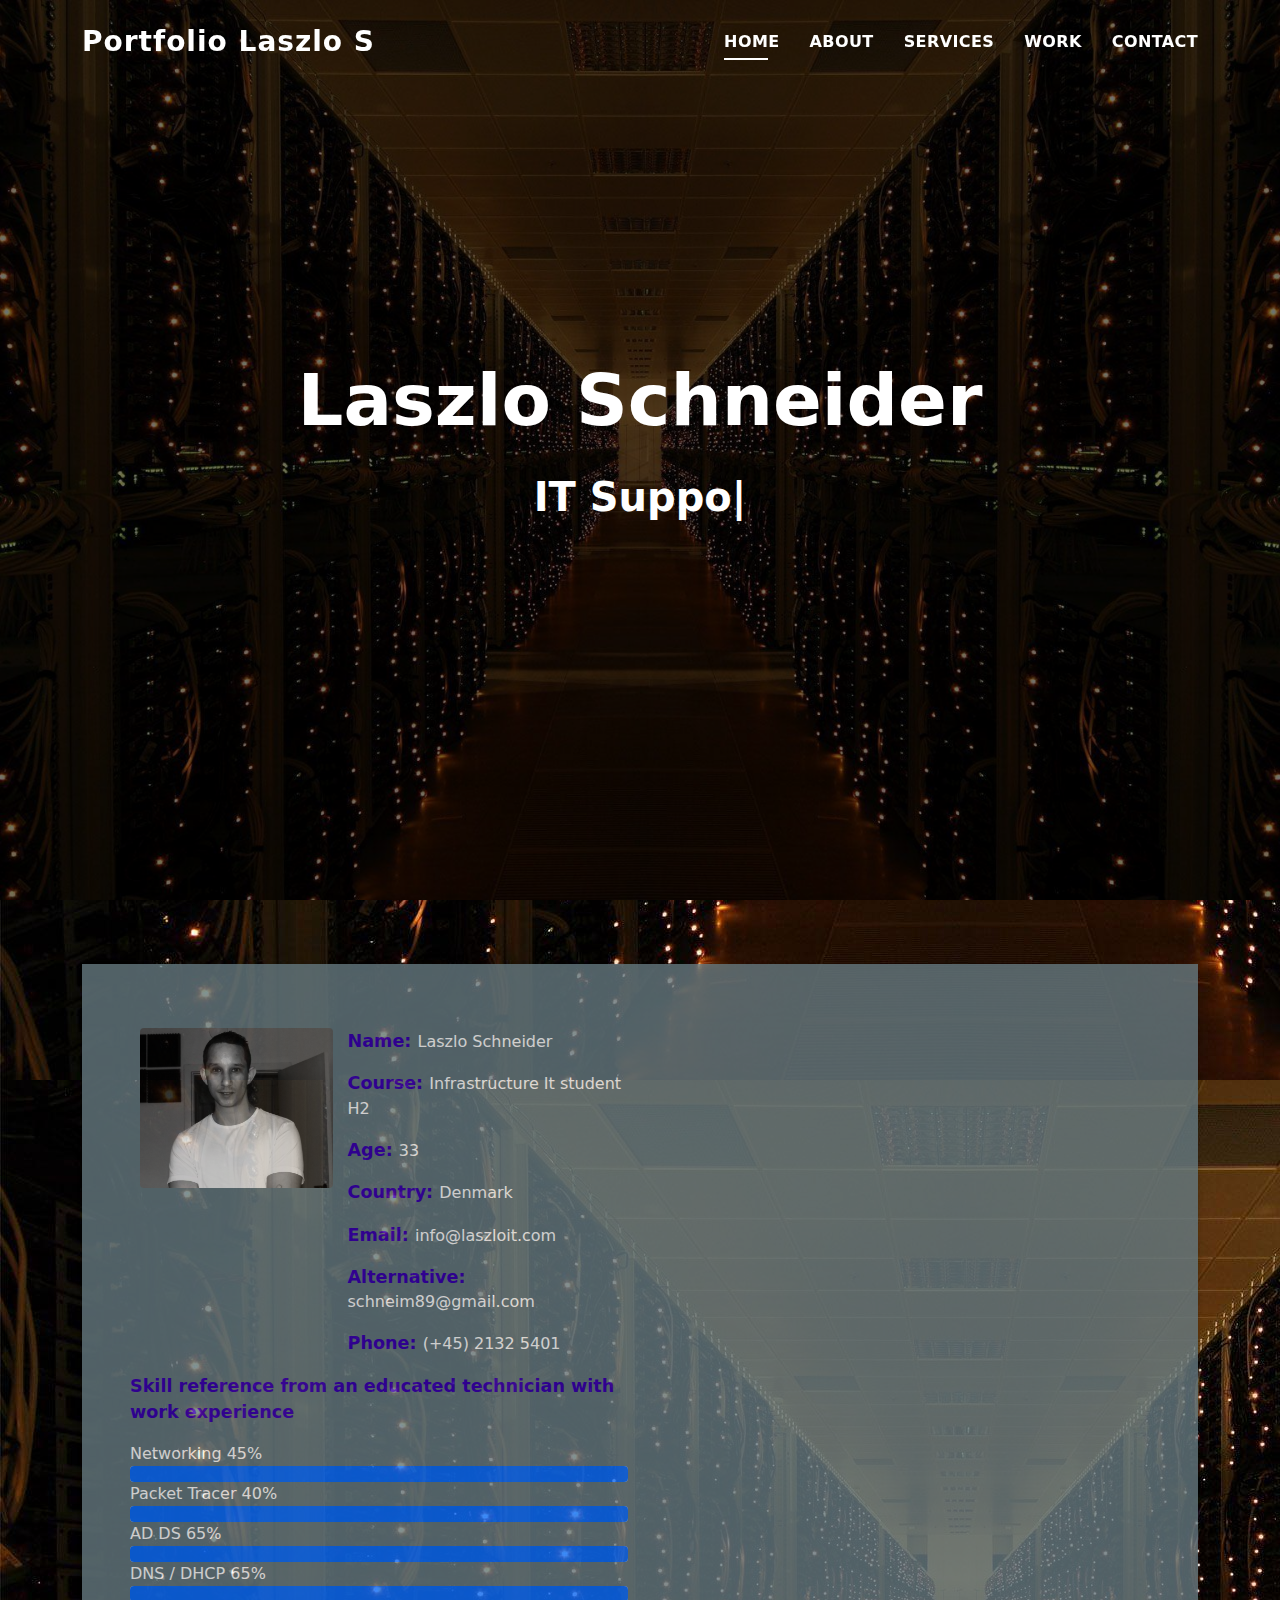
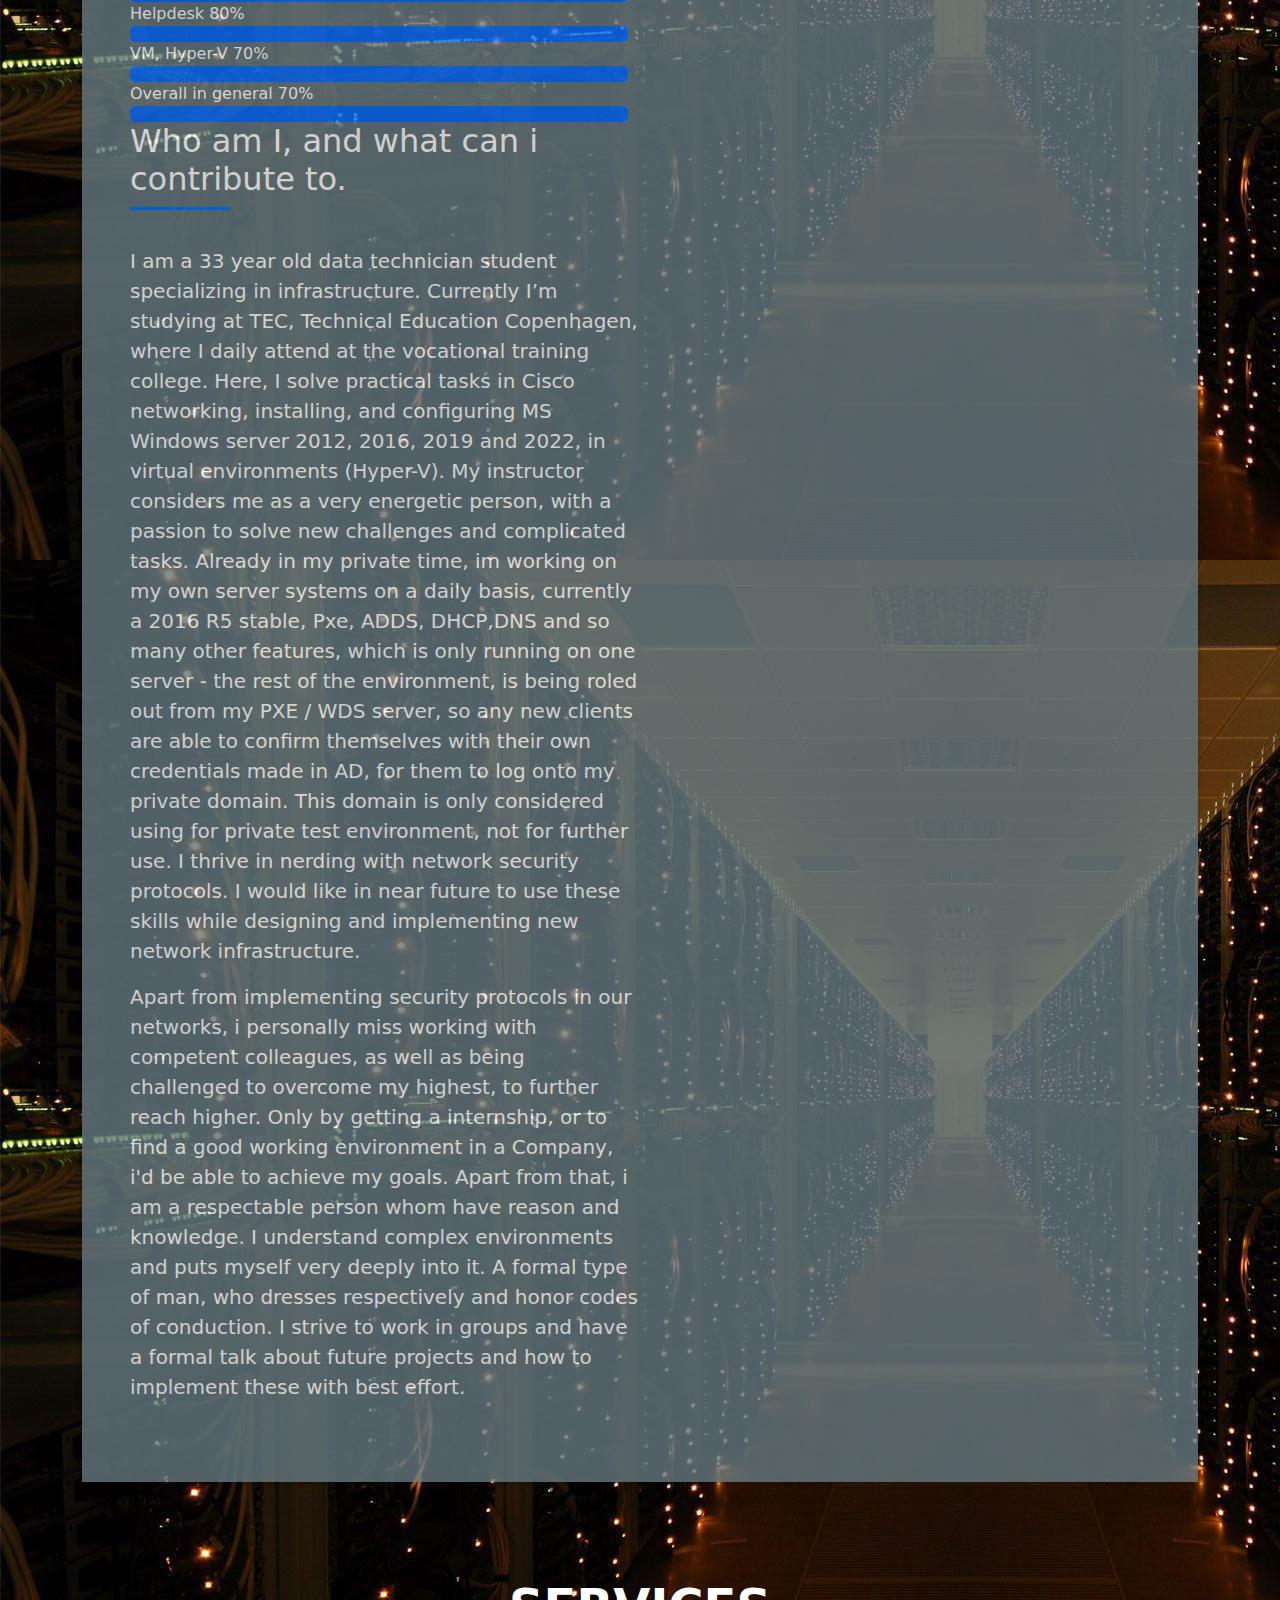
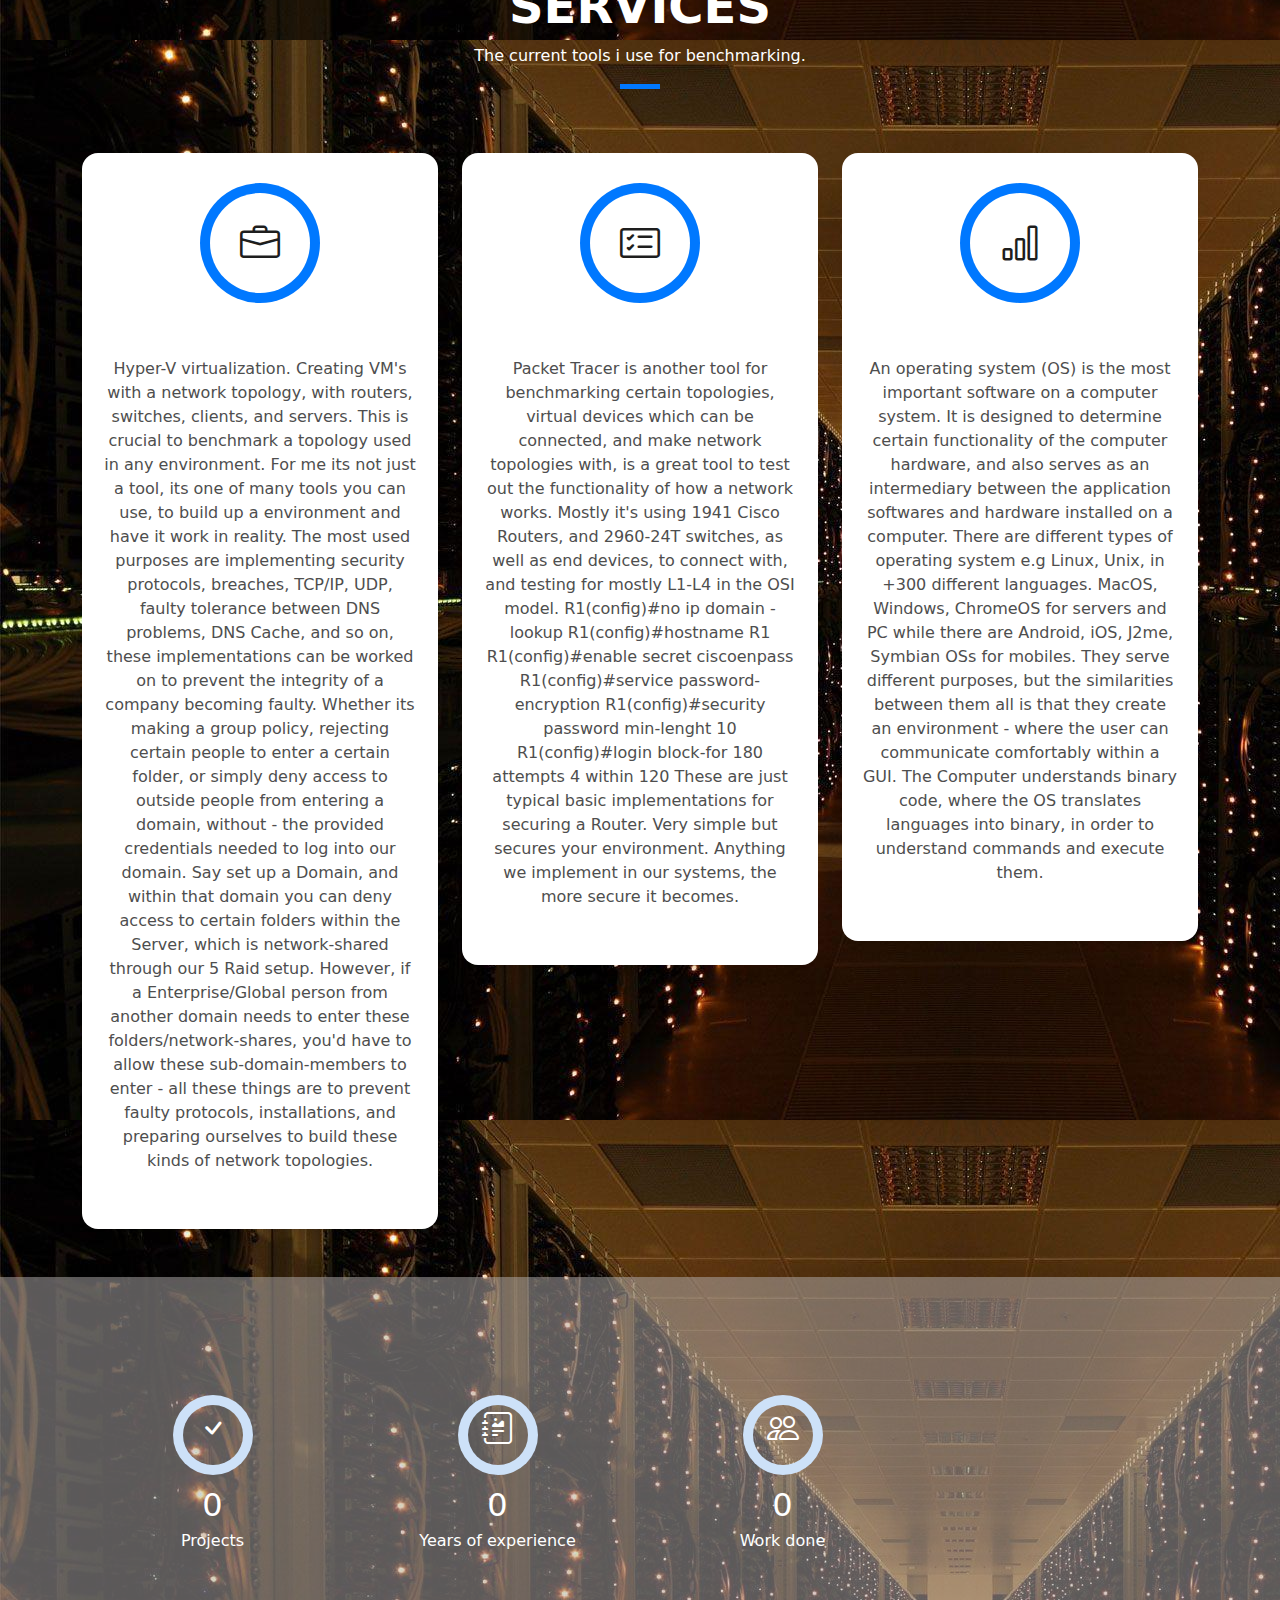
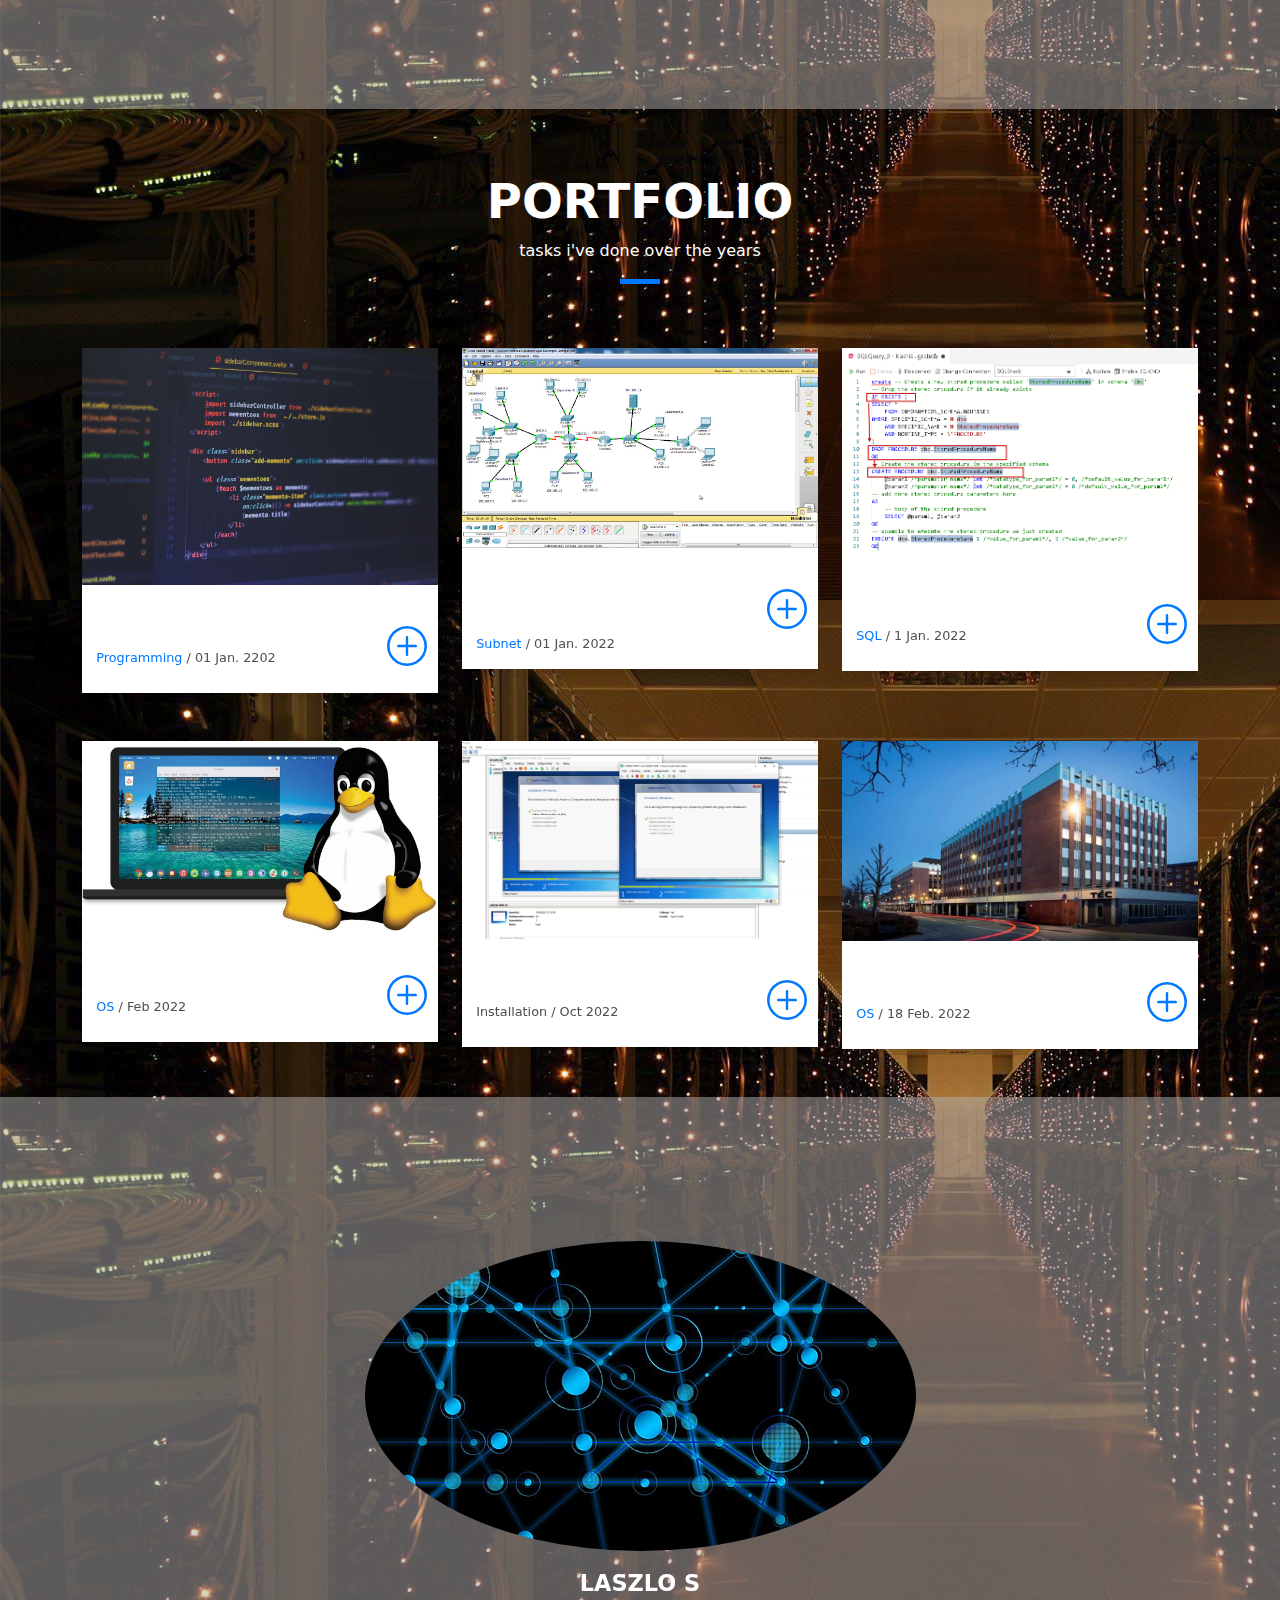
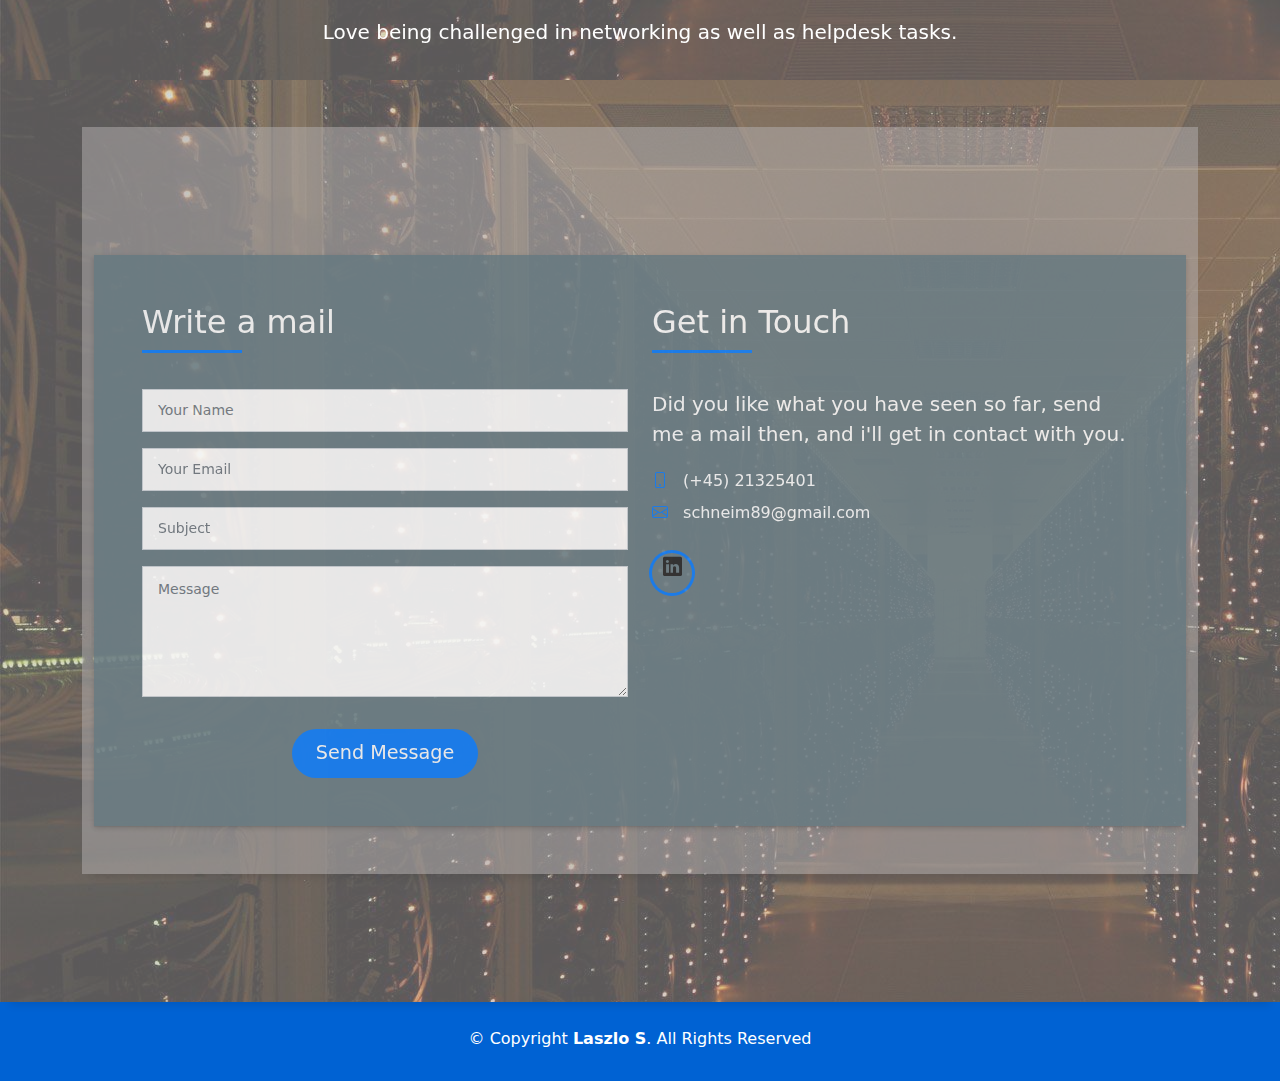
==== commit d7cc554a: "portfolio 6 ubuntu" ====
--- a/index.html
+++ b/index.html
@@ -408,17 +408,17 @@
           </div>
           <div class="col-md-4">
             <div class="work-box">
-              <a href="CV-Laszlo-M-Main/DevFolio/assets/img/SQL code.jpg" data-gallery="portfolioGallery" class="portfolio-lightbox">
+              <a href="CV-Laszlo-M-Main/DevFolio/assets/img/Windows.jpeg" data-gallery="portfolioGallery" class="portfolio-lightbox">
                 <div class="work-img">
-                  <img src="CV-Laszlo-M-Main/DevFolio/assets/img/robynne-hu-HOrhCnQsxnQ-unsplash3.jpg" alt="" class="img-fluid">
+                  <img src="CV-Laszlo-M-Main/DevFolio/assets/img/Udklip1.PNG" alt="" class="img-fluid">
                 </div>
               </a>
               <div class="work-content">
                 <div class="row">
                   <div class="col-sm-8">
-                    <h2 class="w-title">SQL</h2>
+                    <h2 class="w-title">Microsoft Windows</h2>
                     <div class="w-more">
-                      <span class="w-ctegory">Networking</span> / <span class="w-date">Oct 2022</span>
+                      <span class="w-category">Installation</span> / <span class="w-date">Oct 2022</span>
                     </div>
                   </div>     
                   <div class="col-sm-4">
@@ -432,22 +432,22 @@
           </div>
           <div class="col-md-4">
             <div class="work-box">
-              <a href="CV-Laszlo-M-Main/DevFolio/assets/img/robynne-hu-HOrhCnQsxnQ-unsplash3.jpg" data-gallery="portfolioGallery" class="portfolio-lightbox">
+              <a href="CV-Laszlo-M-Main/DevFolio/assets/img/Ubuntu1.jpg" data-gallery="portfolioGallery" class="portfolio-lightbox">
                 <div class="work-img">
-                  <img src="CV-Laszlo-M-Main/DevFolio/assets/img/robynne-hu-HOrhCnQsxnQ-unsplash3.jpg" alt="" class="img-fluid">
+                  <img src="CV-Laszlo-M-Main/DevFolio/assets/img/TEC.jpg" alt="" class="img-fluid">
                 </div>
               </a>
               <div class="work-content">
                 <div class="row">
                   <div class="col-sm-8">
-                    <h2 class="w-title">In Progress</h2>
+                    <h2 class="w-title">Ubuntu installation</h2>
                     <div class="w-more">
-                      <span class="w-ctegory">Networking</span> / <span class="w-date">18 Feb. 2022</span>
+                      <span class="w-ctegory">OS</span> / <span class="w-date">18 Feb. 2022</span>
                     </div>
                   </div>
                   <div class="col-sm-4">
                     <div class="w-like">
-                      <a href="portfolio-details.html"> <span class="bi bi-plus-circle"></span></a>
+                      <a href="CV-Laszlo-M-Main/DevFolio/portfolio-details-6.html"> <span class="bi bi-plus-circle"></span></a>
                     </div>
                   </div>
                 </div>
--- a/CV-Laszlo-M-Main/DevFolio/assets/css/style.css
+++ b/CV-Laszlo-M-Main/DevFolio/assets/css/style.css
@@ -9,8 +9,8 @@
 # General
 --------------------------------------------------------------*/
 body {
-  background-color: #f5f5f5;
-  color: #4e4e4e;
+  background-image: url(../img/Network.jpg);
+  color: #ffffff;
 }
 
 h1,
@@ -19,7 +19,7 @@
 h4,
 h5,
 h6 {
-  color: #1e1e1e;
+  color: #ffffff;
 }
 
 a {
@@ -48,7 +48,7 @@
 
 .color-text-a {
   text-decoration: none;
-  color: #4e4e4e;
+  color: #fafafa;
 }
 
 .box-shadow, .card-blog, .work-box, .service-box, .paralax-mf {
@@ -92,7 +92,7 @@
 }
 
 .overlay-mf {
-  background-color: #0078ff;
+  background-color: #b5b2b2;
 }
 
 .overlay-mf {
@@ -102,7 +102,7 @@
   padding: 0;
   height: 100%;
   width: 100%;
-  opacity: 0.7;
+  opacity: 0.5;
 }
 
 .paralax-mf {
@@ -137,7 +137,7 @@
 /*--/ Title s /--*/
 .title-s {
   font-weight: 600;
-  color: #1e1e1e;
+  color: rgb(57, 1, 178);
   font-size: 1.1rem;
 }
 
@@ -155,7 +155,7 @@
 
 .subtitle-a {
   text-decoration: none;
-  color: #4e4e4e;
+  color: rgb(255, 255, 255);
 }
 
 .line-mf {
@@ -191,8 +191,9 @@
 .box-shadow-full {
   padding: 3rem 1.25rem;
   position: relative;
-  background-color: #fff;
+  background-color: #657980;
   margin-bottom: 3rem;
+  opacity: 0.8;
   z-index: 2;
   box-shadow: 0 1px 1px 0 rgba(0, 0, 0, 0.06), 0 2px 5px 0 rgba(0, 0, 0, 0.2);
 }
@@ -756,7 +757,7 @@
   color: #4e4e4e;
 }
 .skill-mf .progress {
-  background-color: #cde1f8;
+  background-color: #5a6cef;
   margin: 0.5rem 0 1.2rem 0;
   border-radius: 0;
   height: 0.7rem;
@@ -906,7 +907,7 @@
 }
 .portfolio-details .portfolio-info {
   padding: 30px;
-  box-shadow: 0px 0 30px rgba(78, 78, 78, 0.08);
+  box-shadow: 0px 0 30px rgba(255, 255, 255, 0.08);
 }
 .portfolio-details .portfolio-info h3 {
   font-size: 22px;
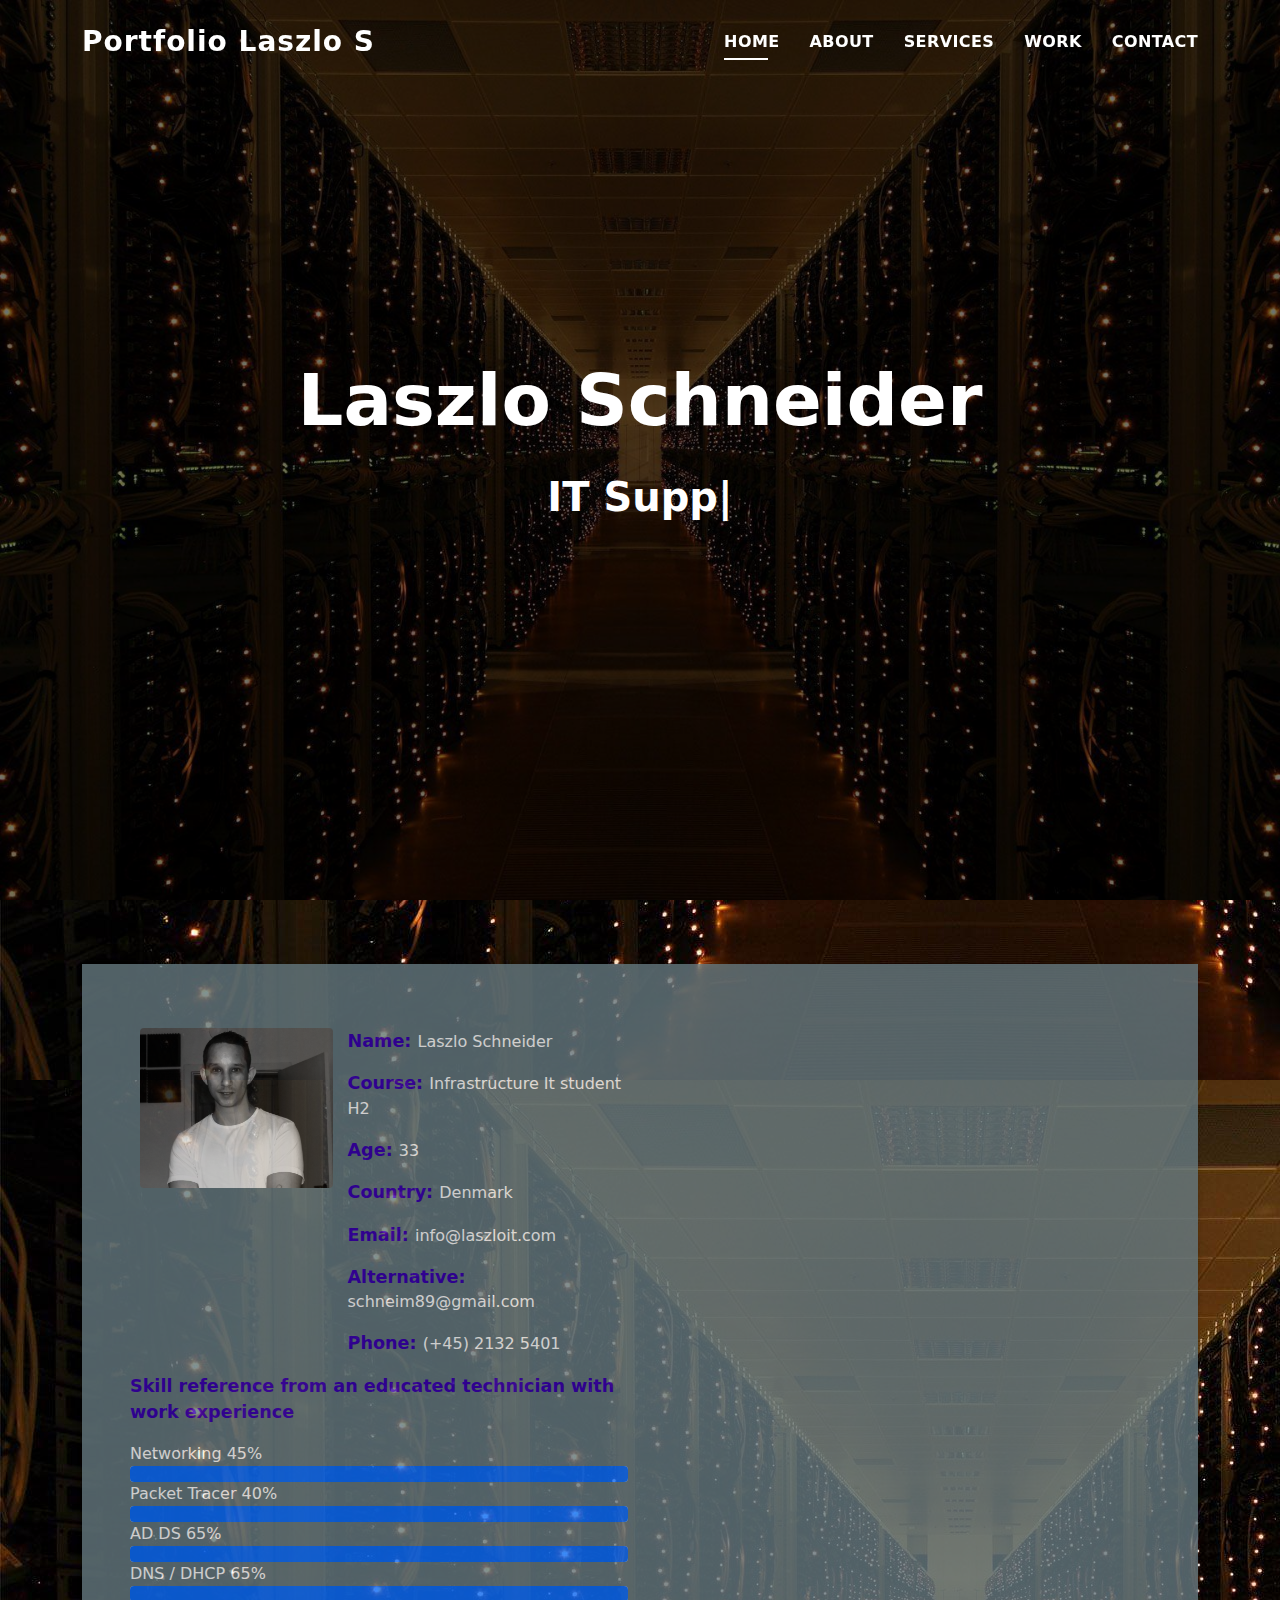
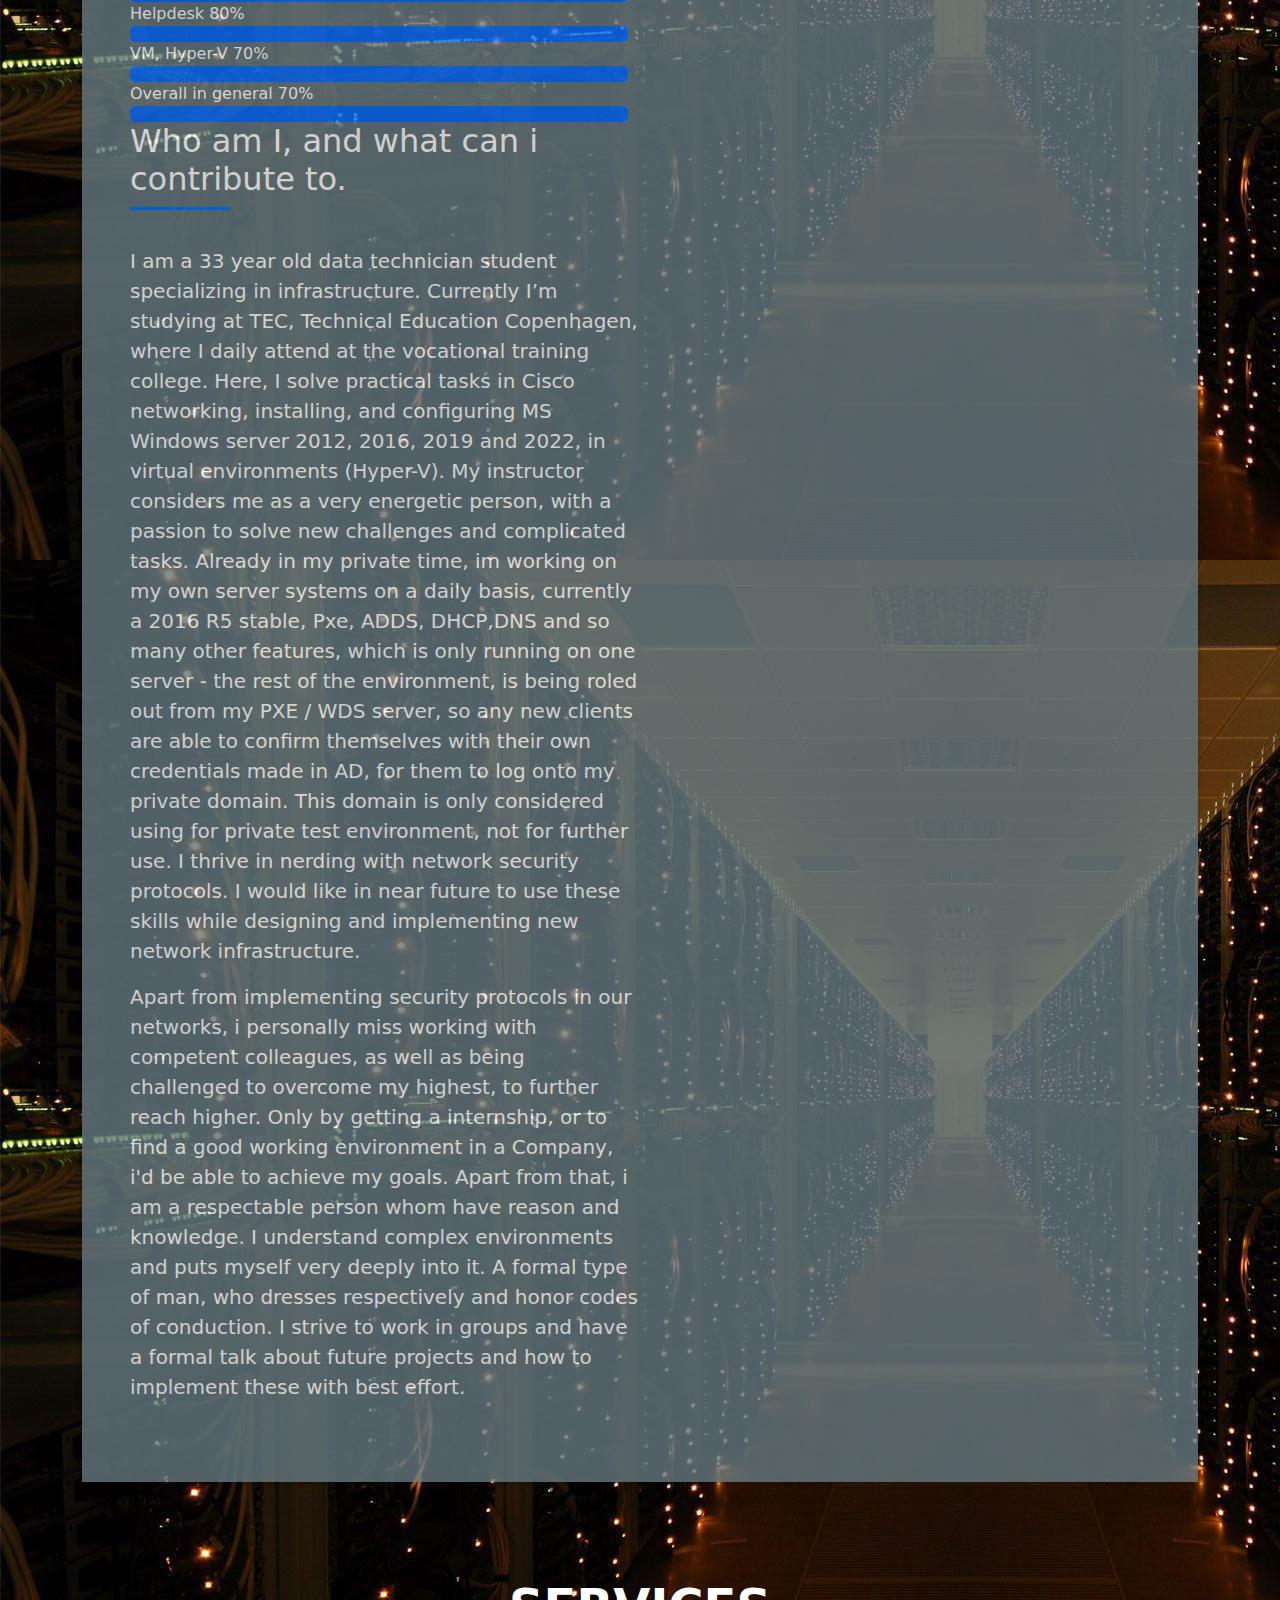
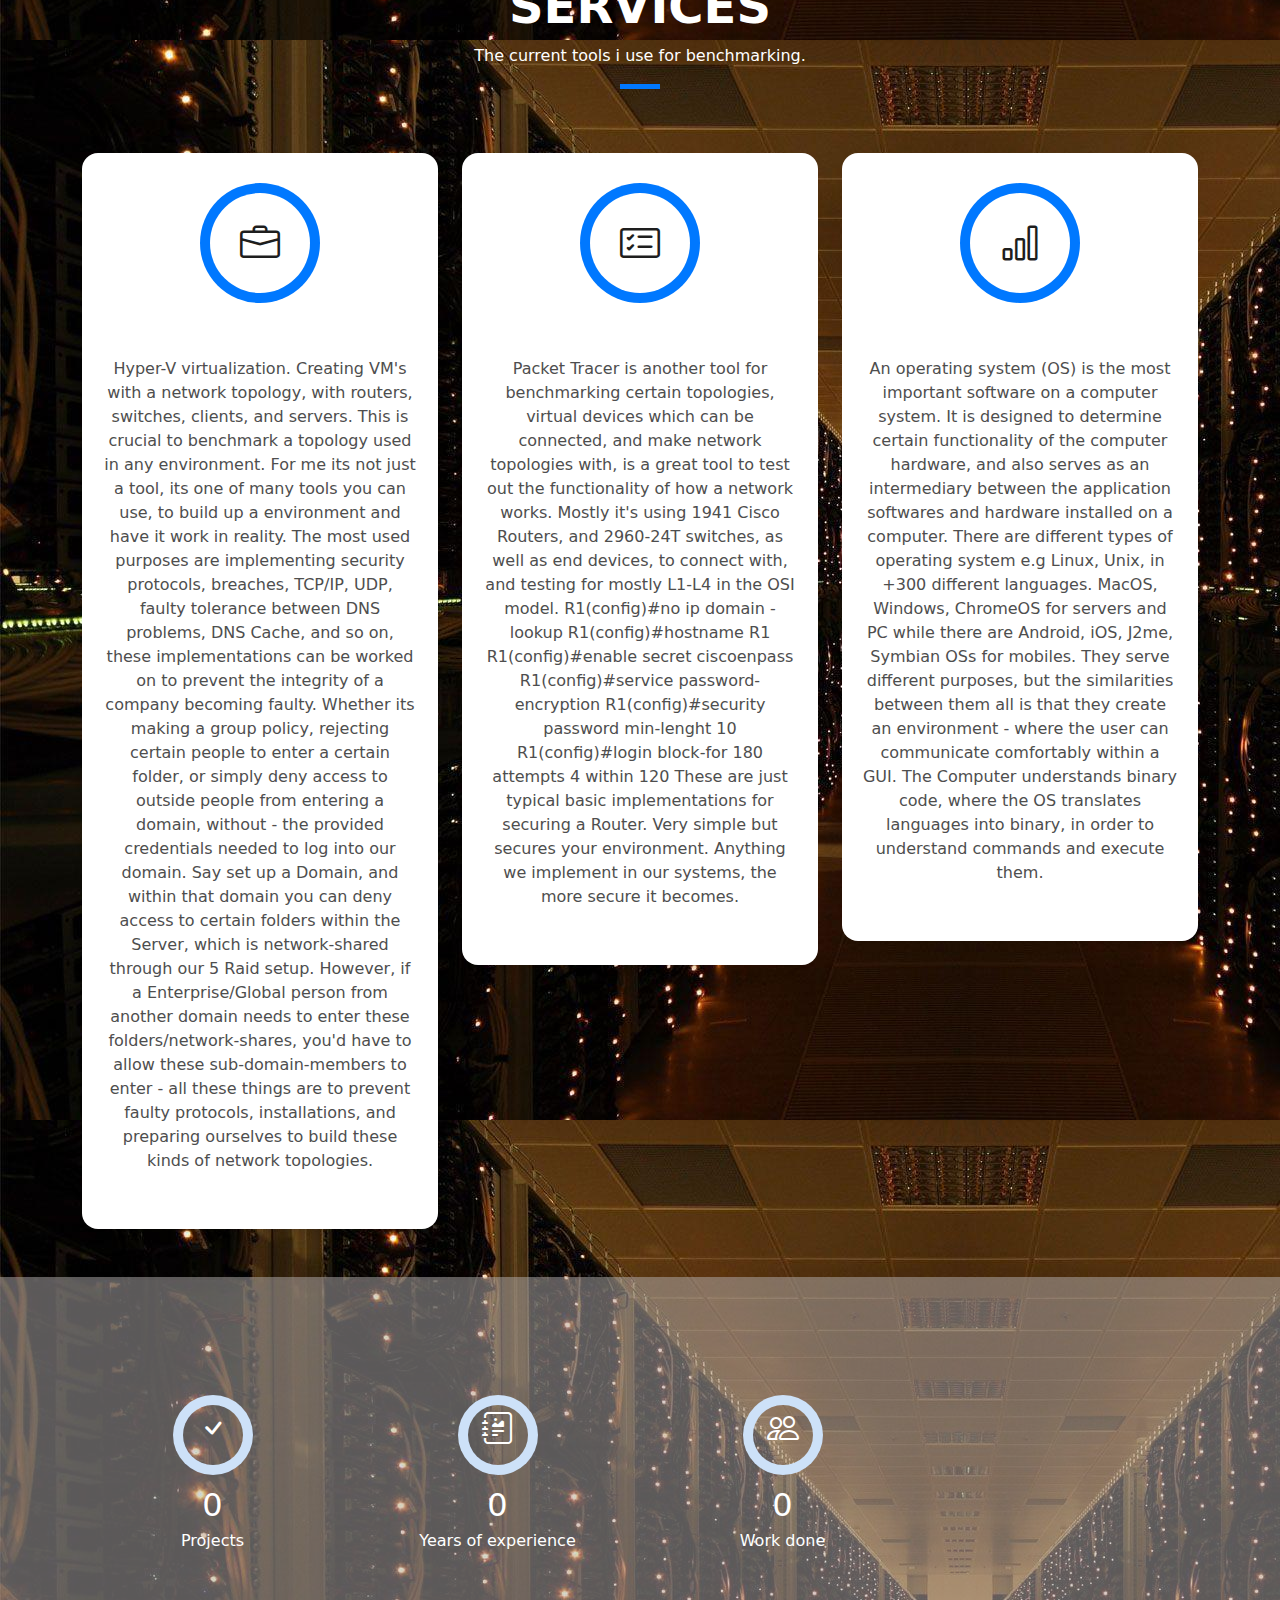
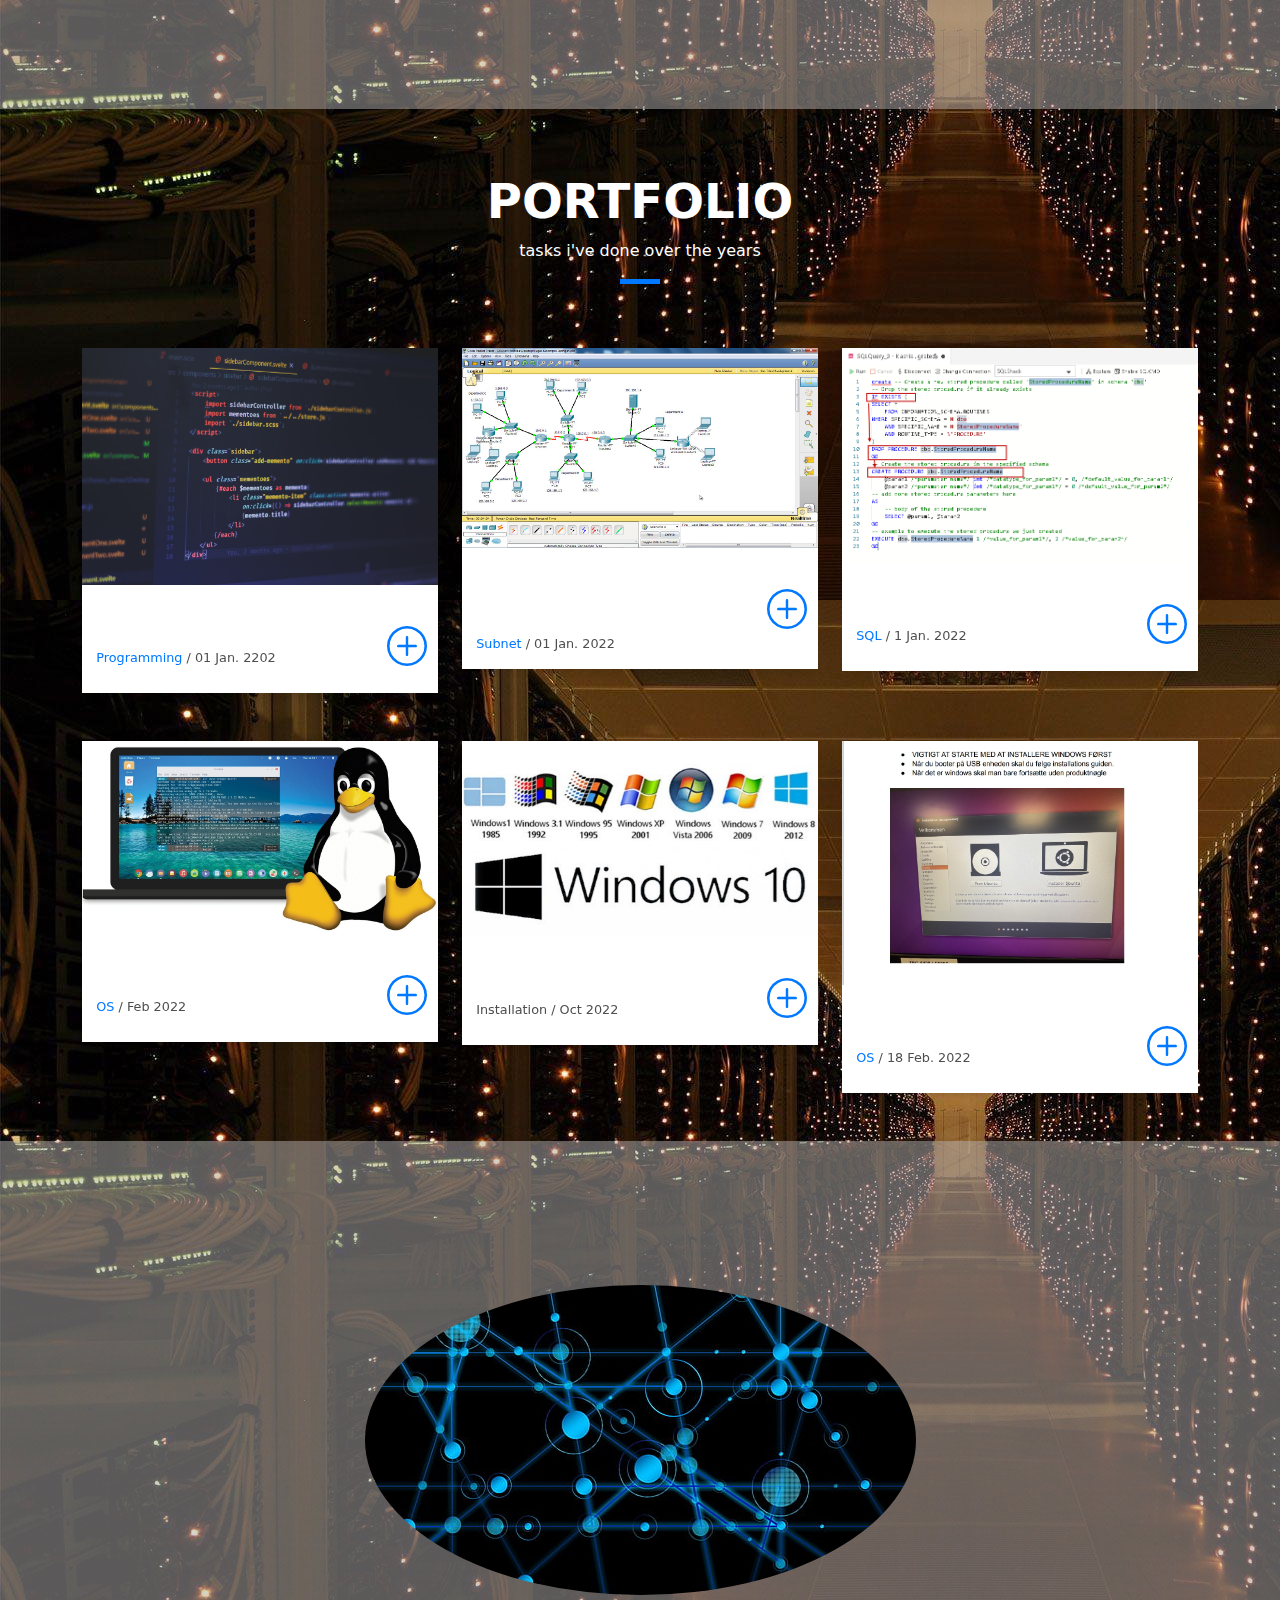
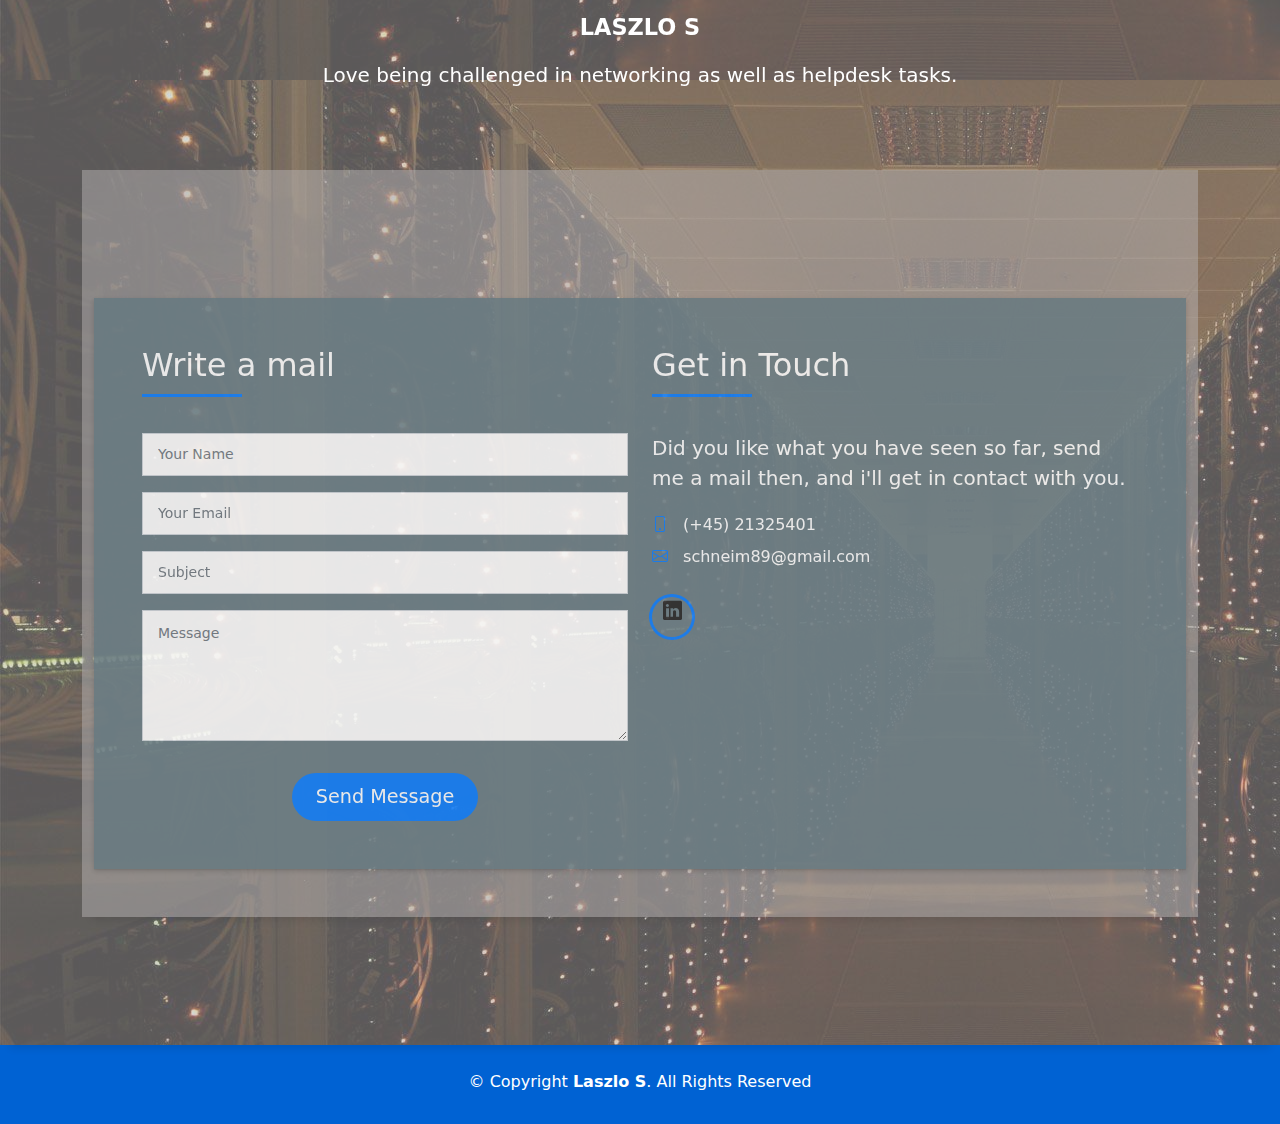
==== commit c98ba8b4: "2202231052" ====
--- a/index.html
+++ b/index.html
@@ -410,7 +410,7 @@
             <div class="work-box">
               <a href="CV-Laszlo-M-Main/DevFolio/assets/img/Windows.jpeg" data-gallery="portfolioGallery" class="portfolio-lightbox">
                 <div class="work-img">
-                  <img src="CV-Laszlo-M-Main/DevFolio/assets/img/Udklip1.PNG" alt="" class="img-fluid">
+                  <img src="CV-Laszlo-M-Main/DevFolio/assets/img/Windows.jpeg" alt="" class="img-fluid">
                 </div>
               </a>
               <div class="work-content">
@@ -434,7 +434,7 @@
             <div class="work-box">
               <a href="CV-Laszlo-M-Main/DevFolio/assets/img/Ubuntu1.jpg" data-gallery="portfolioGallery" class="portfolio-lightbox">
                 <div class="work-img">
-                  <img src="CV-Laszlo-M-Main/DevFolio/assets/img/TEC.jpg" alt="" class="img-fluid">
+                  <img src="CV-Laszlo-M-Main/DevFolio/assets/img/Ubuntu1.jpg" alt="" class="img-fluid">
                 </div>
               </a>
               <div class="work-content">
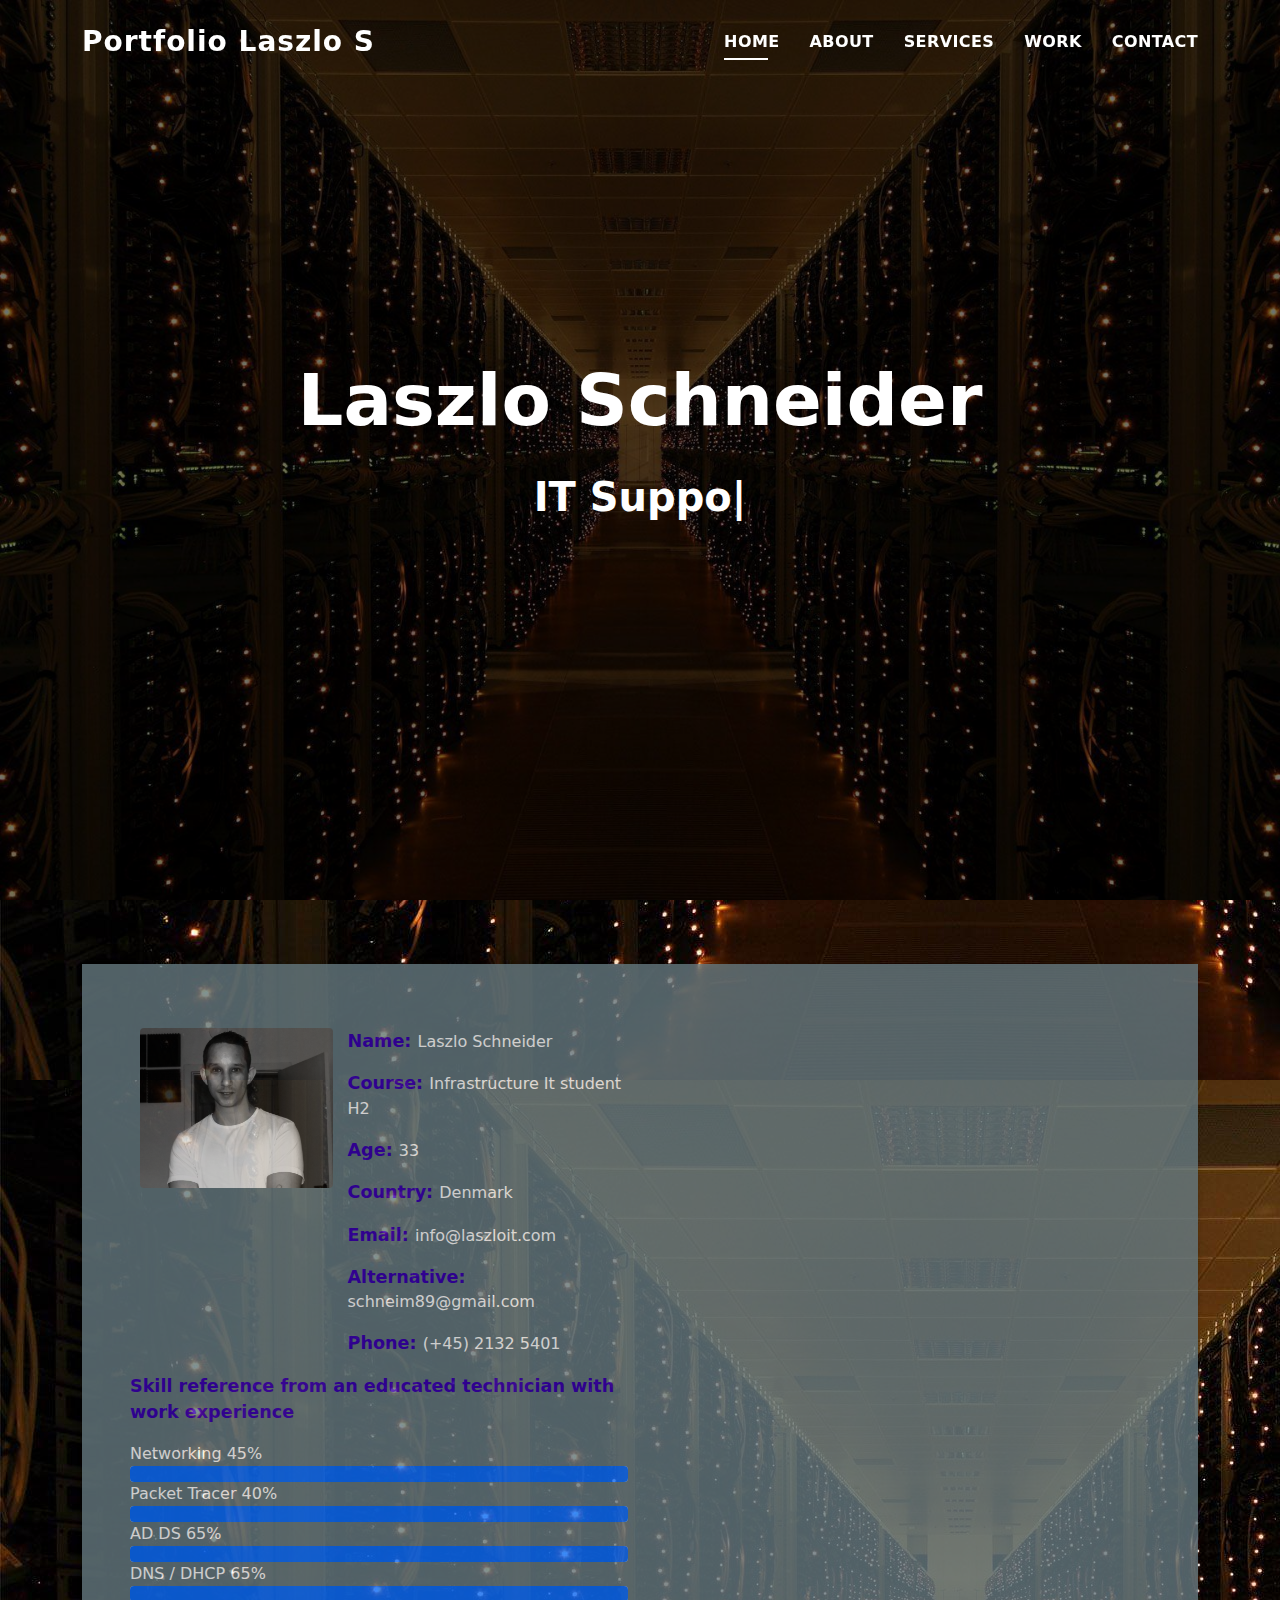
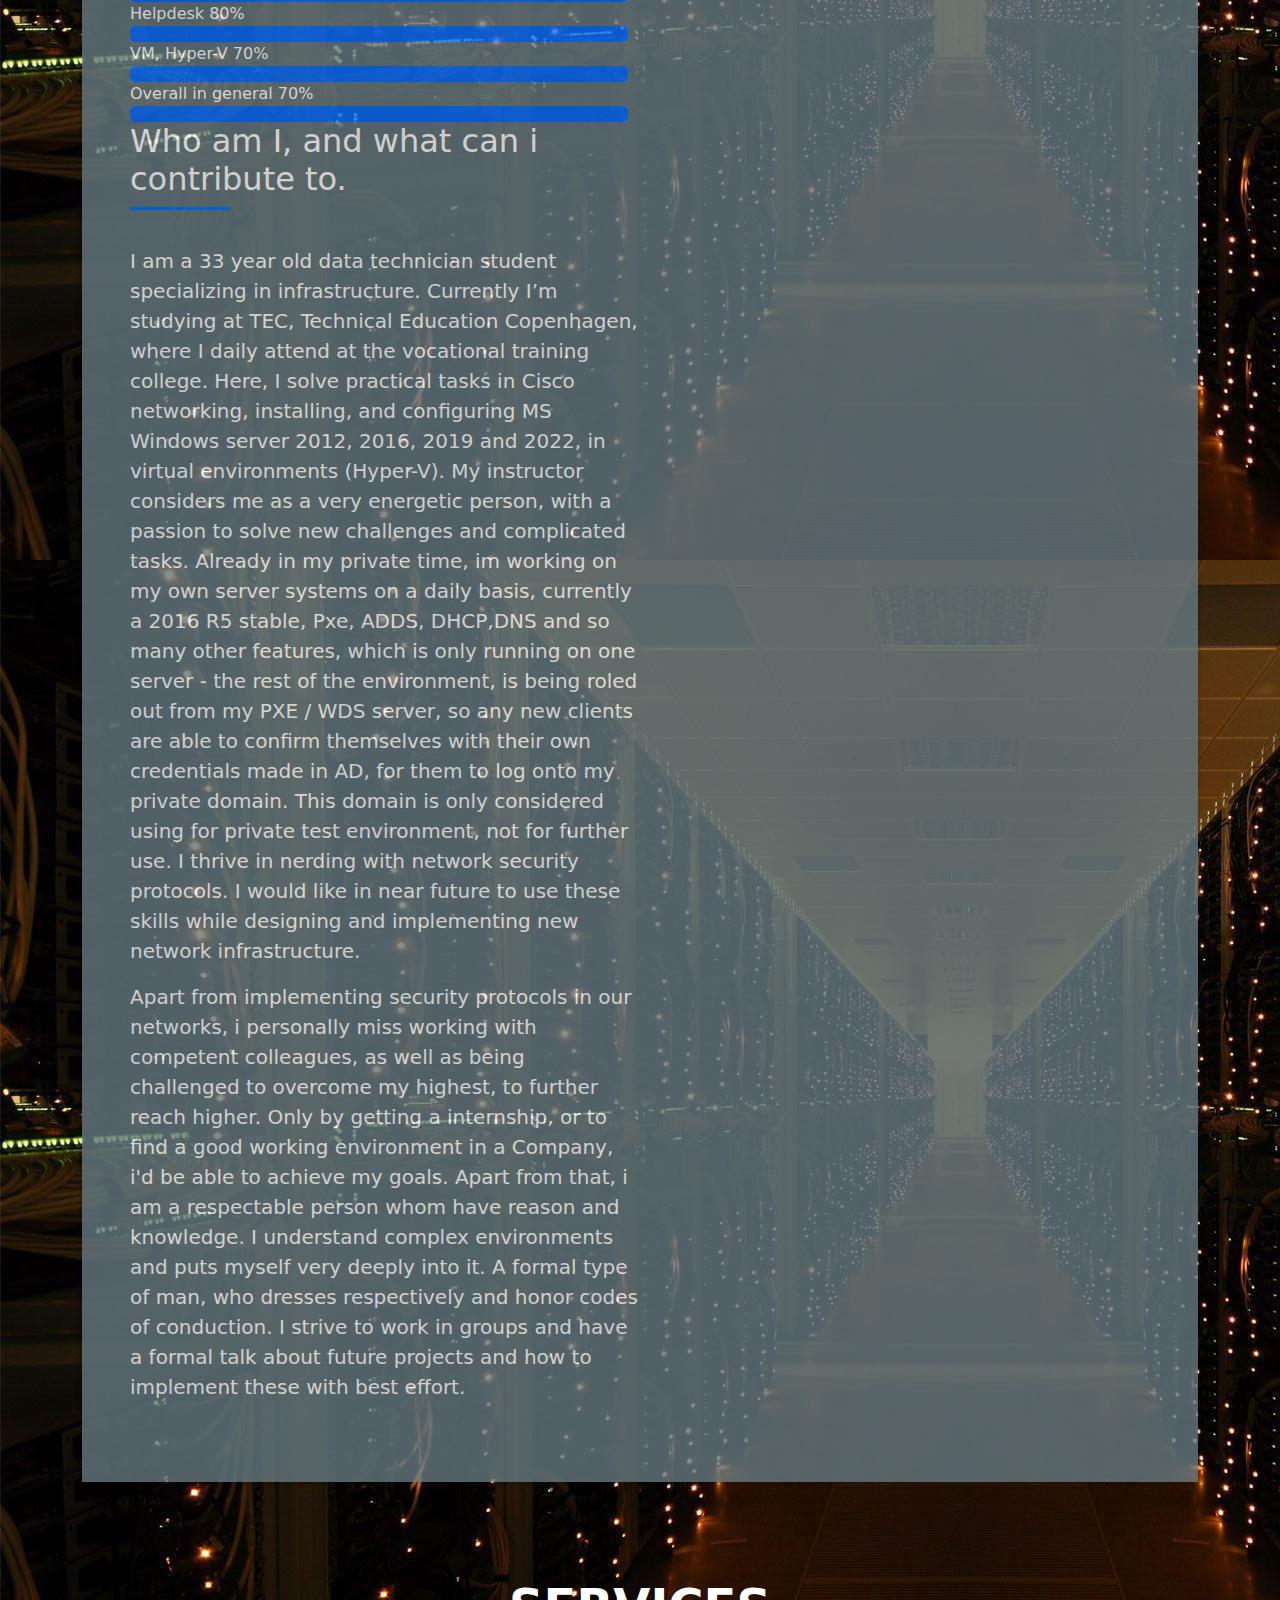
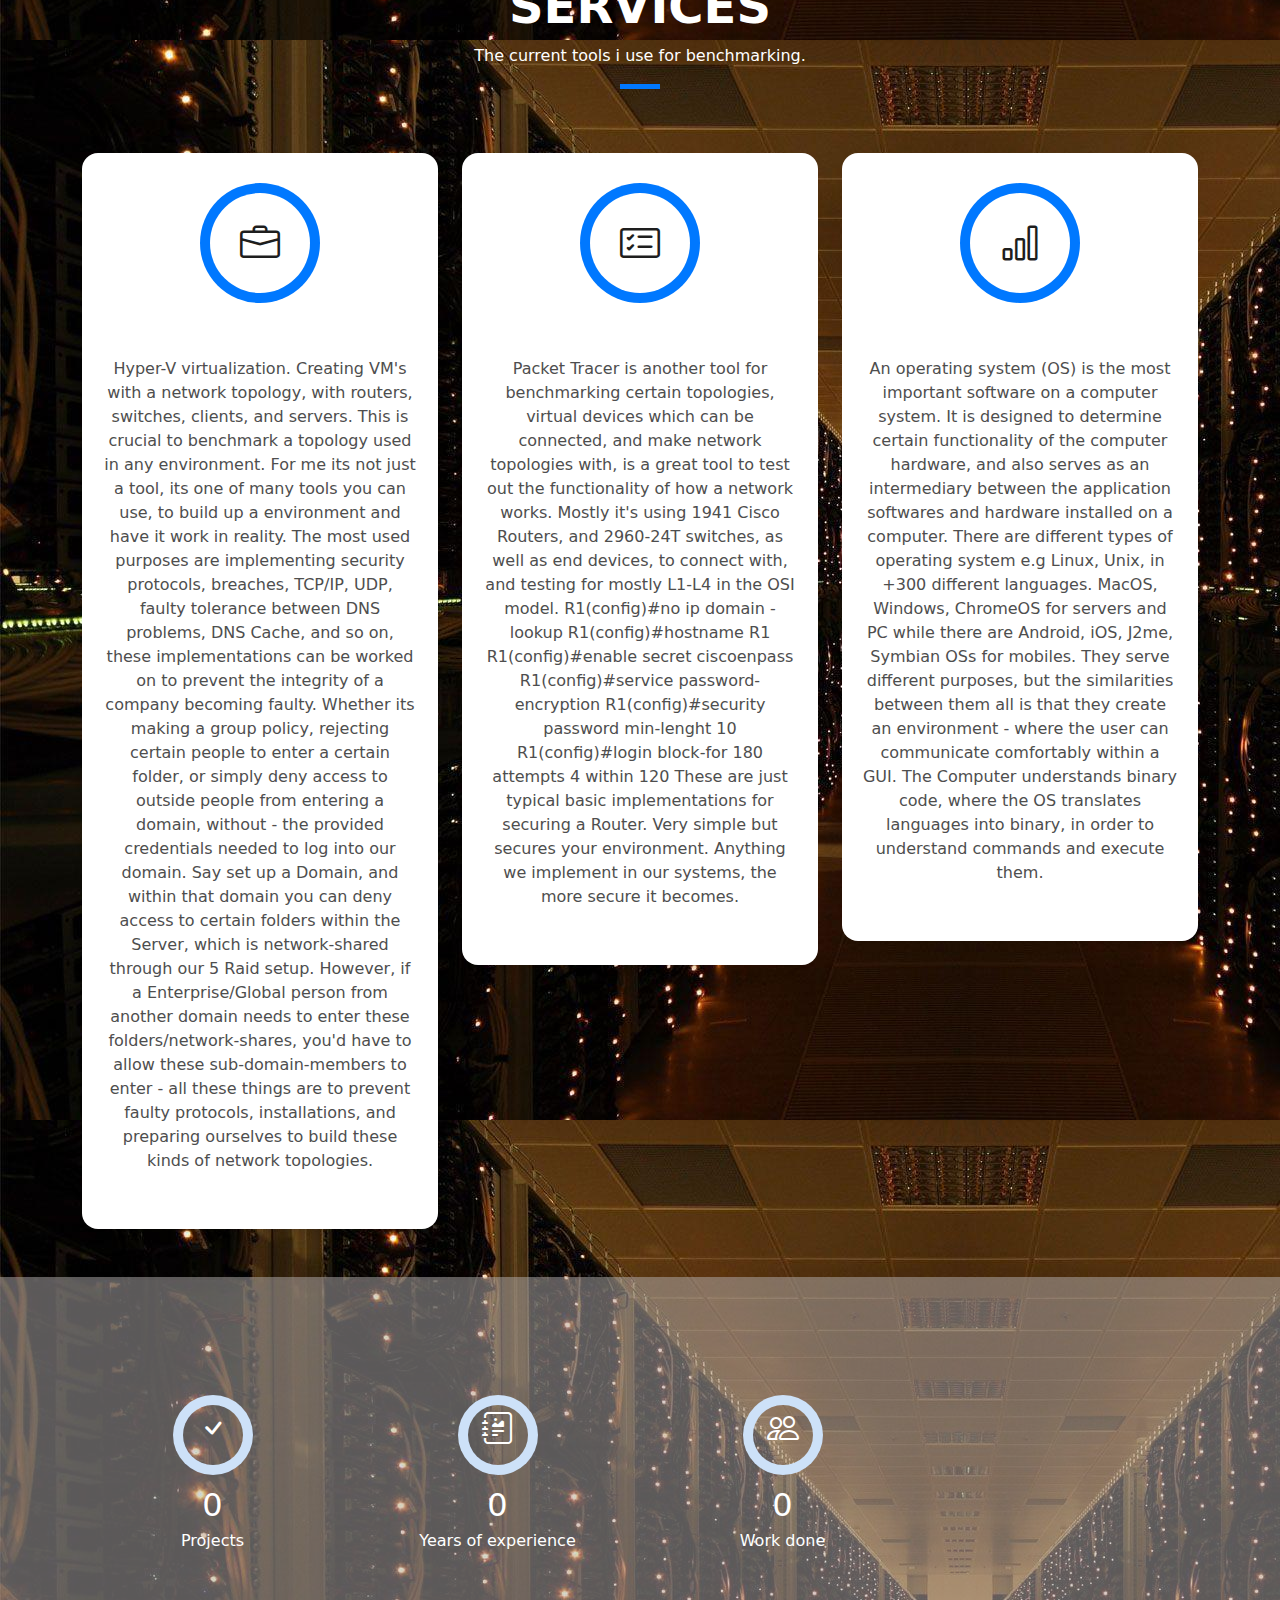
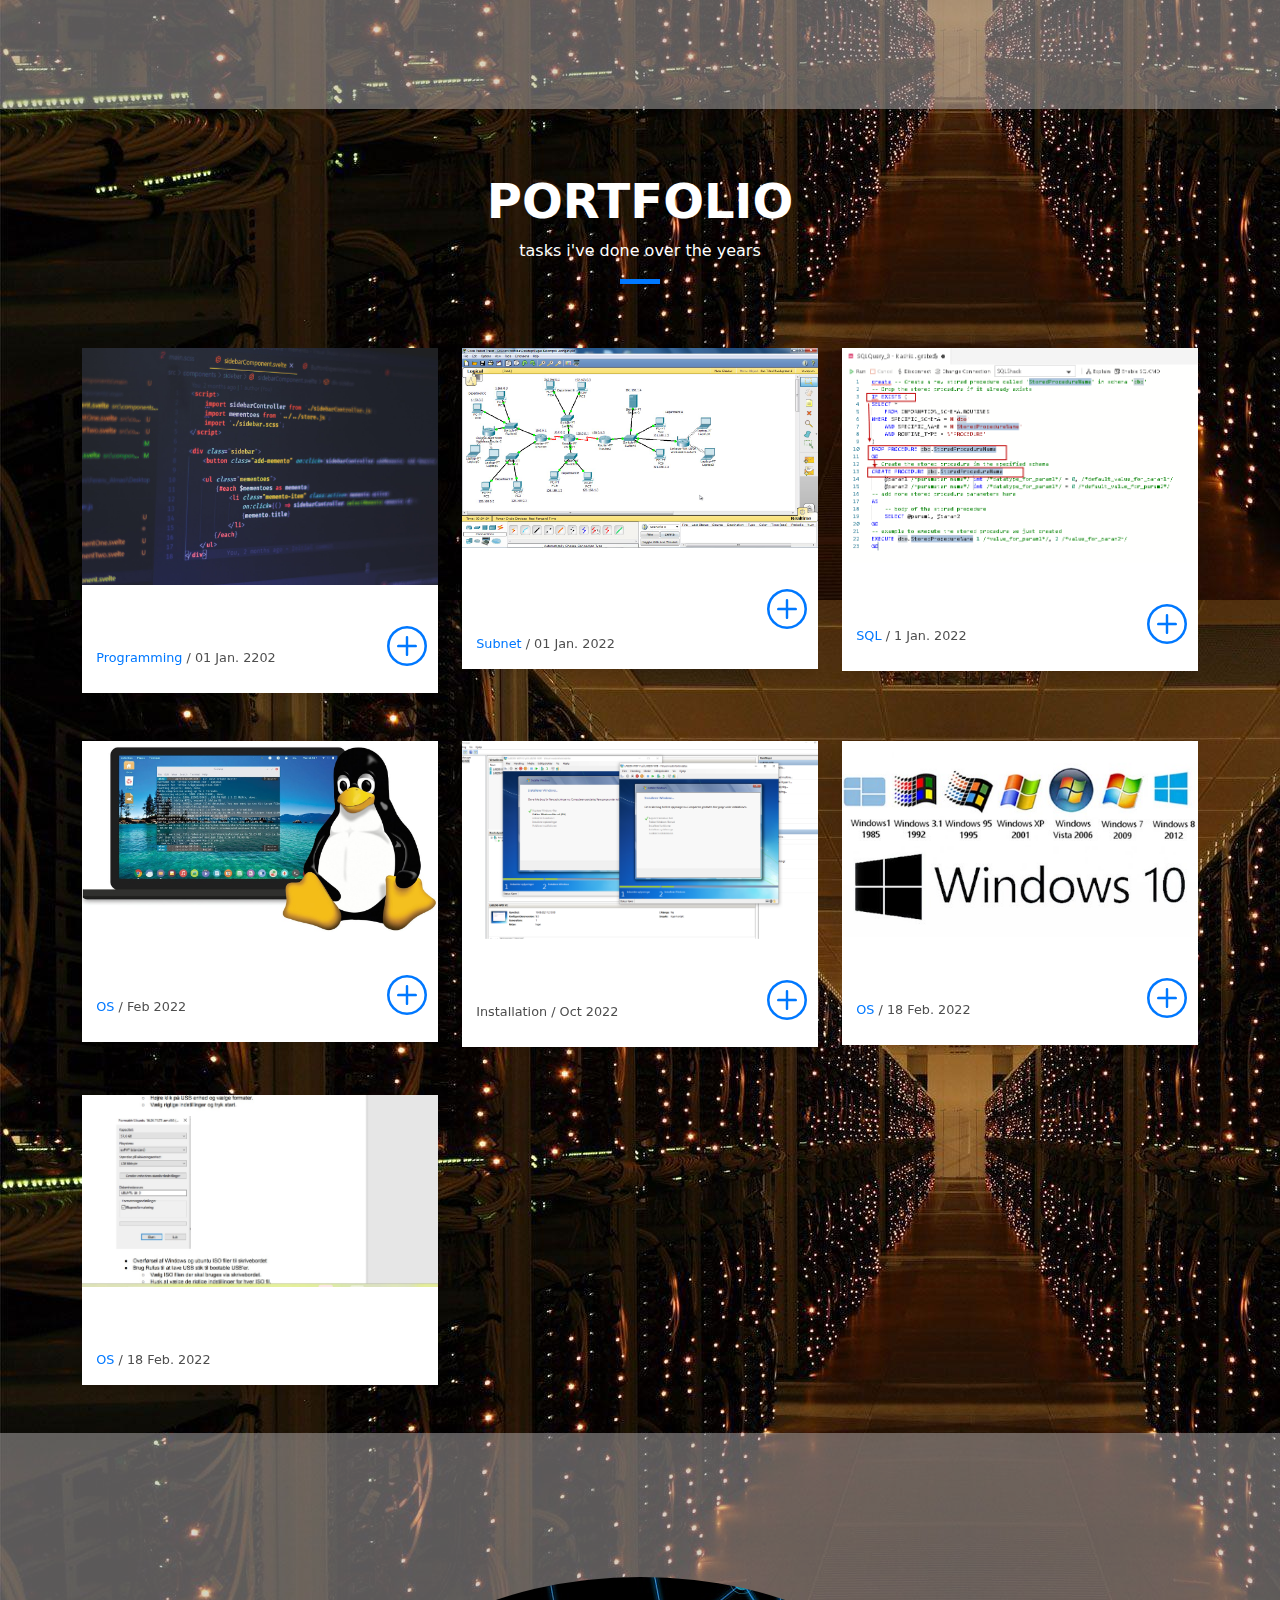
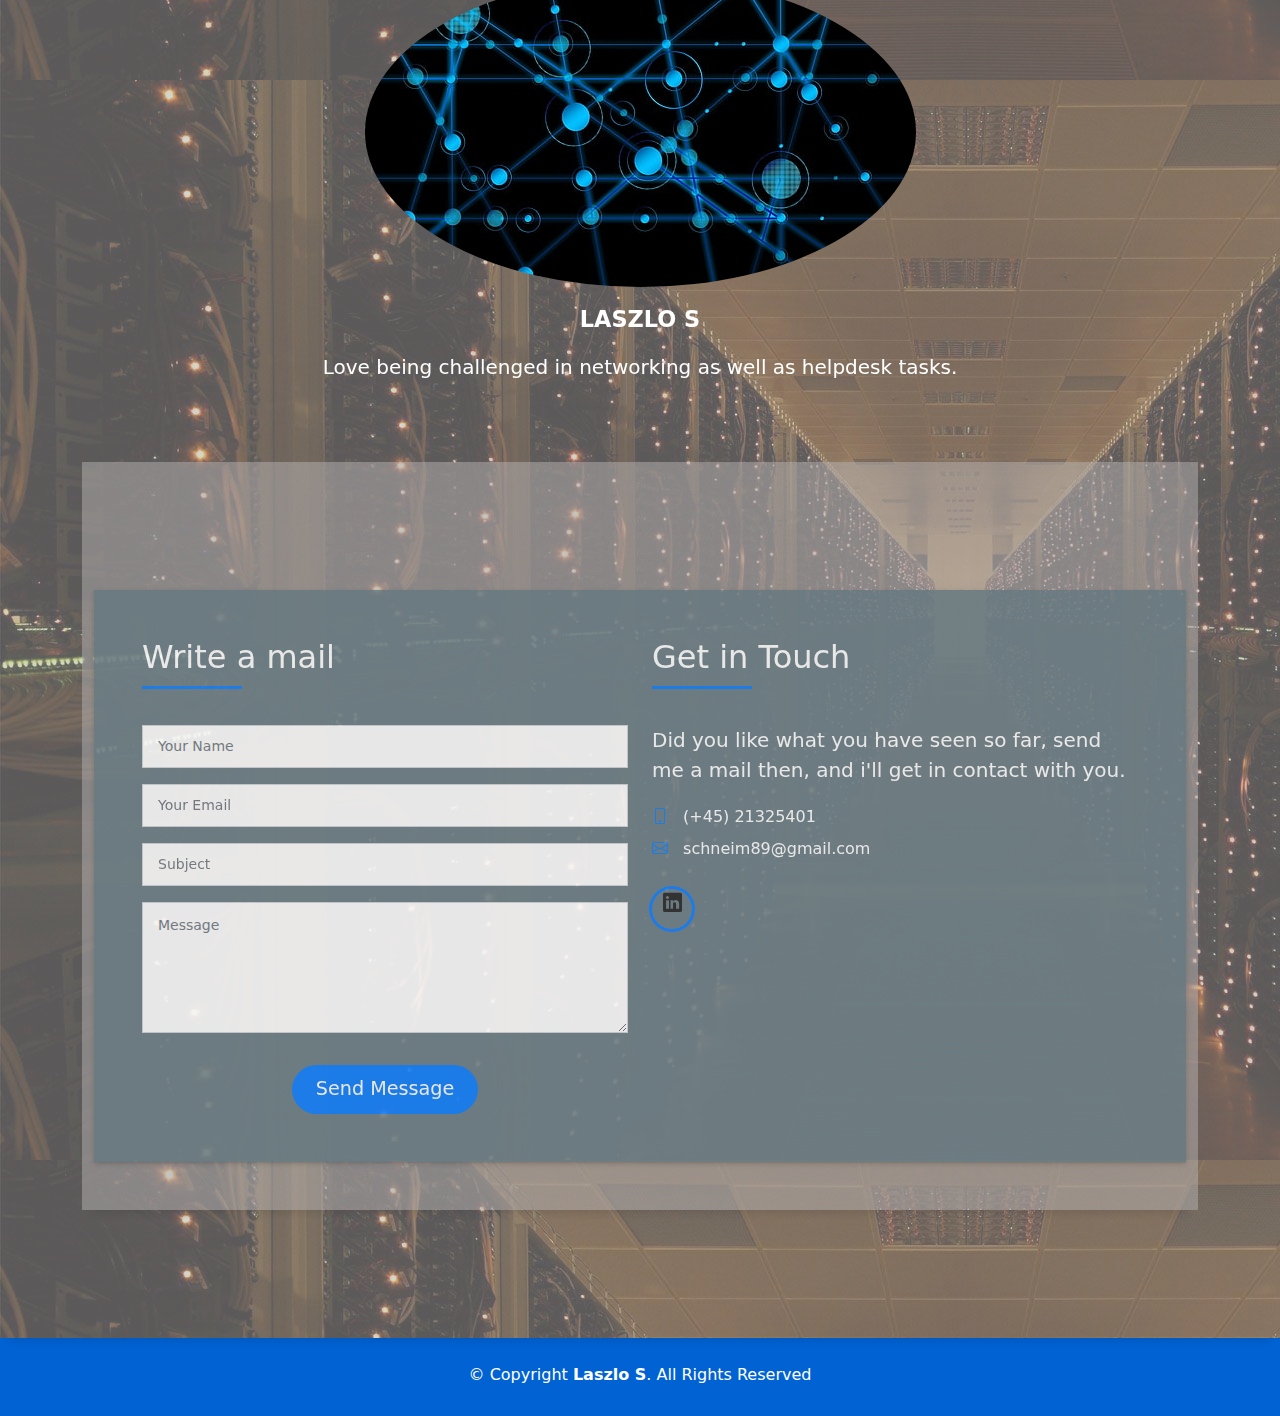
==== commit 7c0b5abb: "whg<rg" ====
--- a/index.html
+++ b/index.html
@@ -410,7 +410,7 @@
             <div class="work-box">
               <a href="CV-Laszlo-M-Main/DevFolio/assets/img/Windows.jpeg" data-gallery="portfolioGallery" class="portfolio-lightbox">
                 <div class="work-img">
-                  <img src="CV-Laszlo-M-Main/DevFolio/assets/img/Windows.jpeg" alt="" class="img-fluid">
+                  <img src="CV-Laszlo-M-Main/DevFolio/assets/img/Udklip1.PNG" alt="" class="img-fluid">
                 </div>
               </a>
               <div class="work-content">
@@ -432,28 +432,43 @@
           </div>
           <div class="col-md-4">
             <div class="work-box">
-              <a href="CV-Laszlo-M-Main/DevFolio/assets/img/Ubuntu1.jpg" data-gallery="portfolioGallery" class="portfolio-lightbox">
+              <a href="CV-Laszlo-M-Main/DevFolio/assets/img/Windows.jpeg" data-gallery="portfolioGallery" class="portfolio-lightbox">
                 <div class="work-img">
-                  <img src="CV-Laszlo-M-Main/DevFolio/assets/img/Ubuntu1.jpg" alt="" class="img-fluid">
+                  <img src="CV-Laszlo-M-Main/DevFolio/assets/img/Windows.jpeg" alt="" class="img-fluid">
                 </div>
               </a>
               <div class="work-content">
                 <div class="row">
                   <div class="col-sm-8">
-                    <h2 class="w-title">Ubuntu installation</h2>
+                    <h2 class="w-title">Windows installation</h2>
                     <div class="w-more">
                       <span class="w-ctegory">OS</span> / <span class="w-date">18 Feb. 2022</span>
                     </div>
                   </div>
                   <div class="col-sm-4">
                     <div class="w-like">
-                      <a href="CV-Laszlo-M-Main/DevFolio/portfolio-details-6.html"> <span class="bi bi-plus-circle"></span></a>
-                    </div>
-                  </div>
-                </div>
-              </div>
-            </div>
-          </div>
+                    <a href="CV-Laszlo-M-Main/DevFolio/portfolio-details-6.html"> <span class="bi bi-plus-circle"></span></a>
+                      </div>
+                    </div>
+                  </div>
+                </div>
+              </div>
+            </div>
+            <div class="col-md-4">
+              <div class="work-box">
+                <a href="CV-Laszlo-M-Main/DevFolio/assets/img/Ubuntu1.jpg" data-gallery="portfolioGallery" class="portfolio-lightbox">
+                  <div class="work-img">
+                    <img src="CV-Laszlo-M-Main/DevFolio/assets/img/ubuntu2.jpg" alt="" class="img-fluid">
+                  </div>
+                </a>
+                <div class="work-content">
+                  <div class="row">
+                    <div class="col-sm-8">
+                      <h2 class="w-title">Ubuntu installation</h2>
+                      <div class="w-more">
+                        <span class="w-ctegory">OS</span> / <span class="w-date">18 Feb. 2022</span>
+                      </div>
+                    </div>
 
         </div>
       </div>
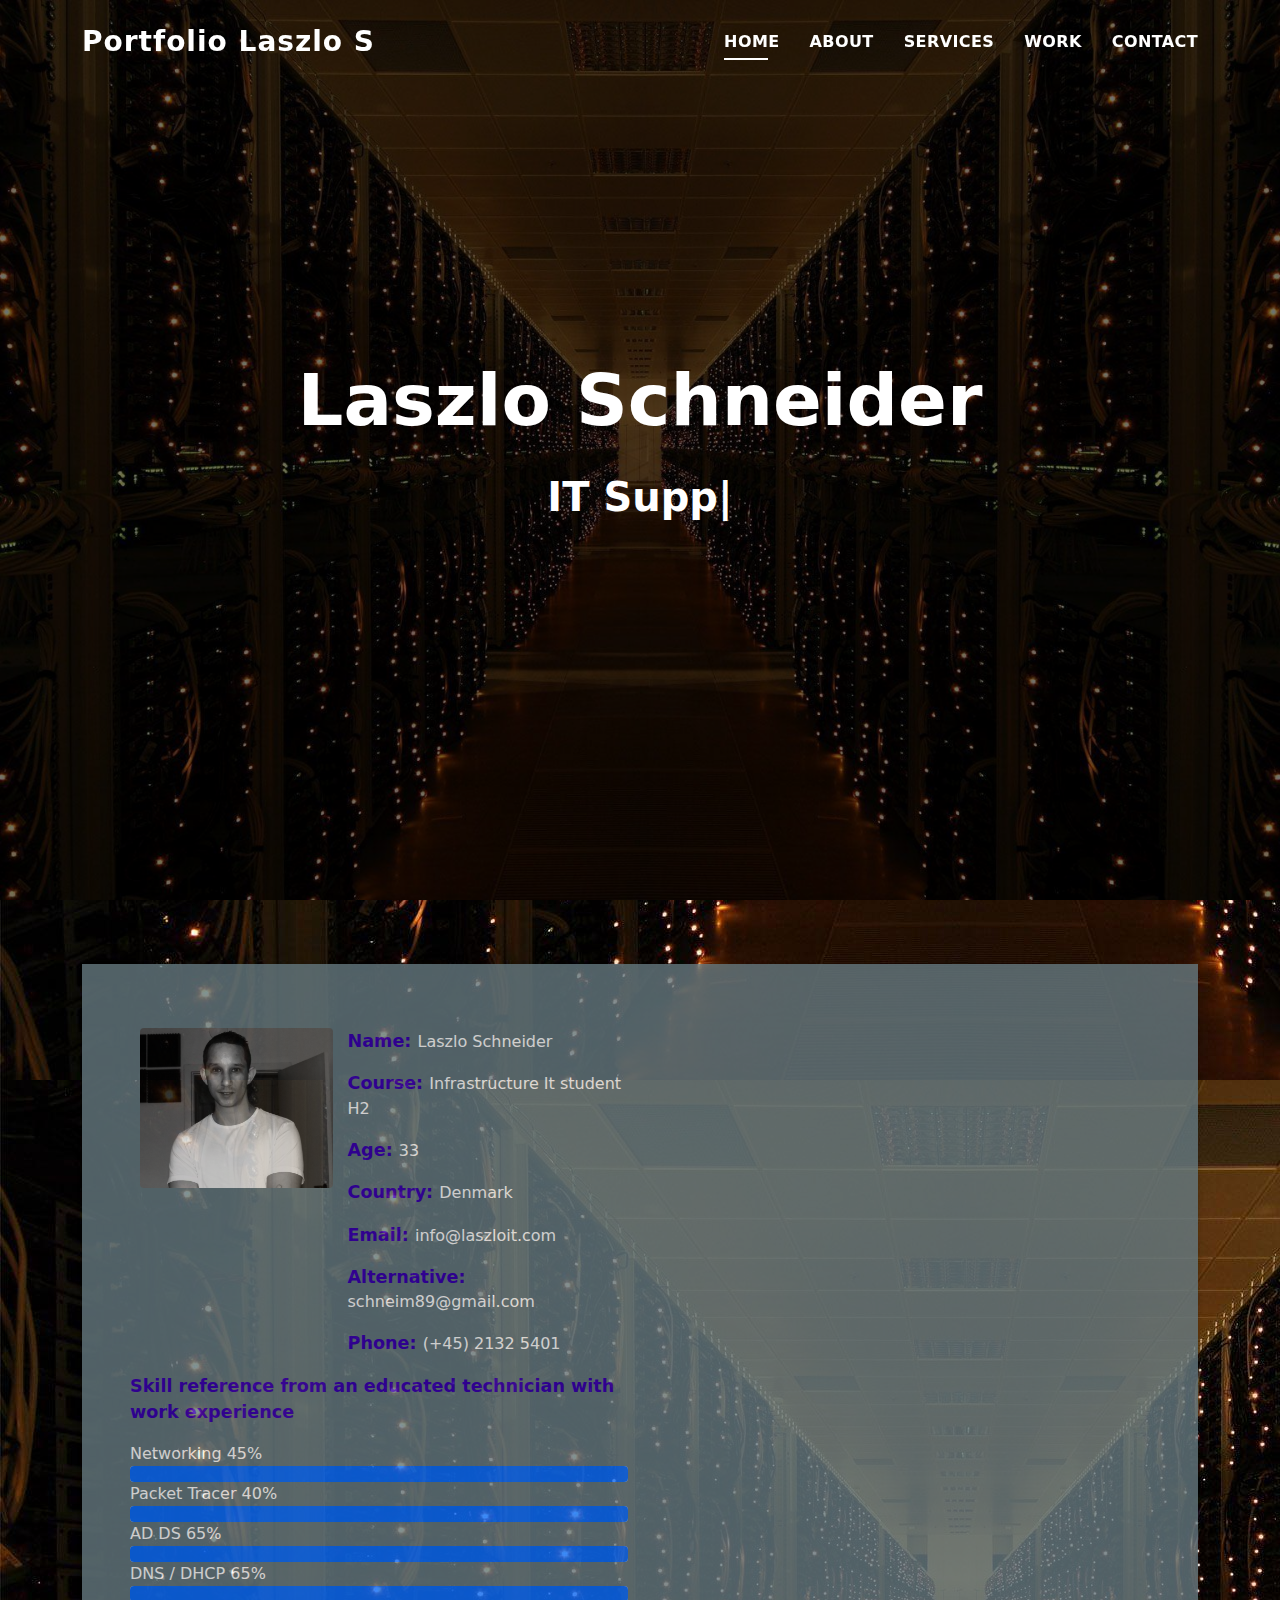
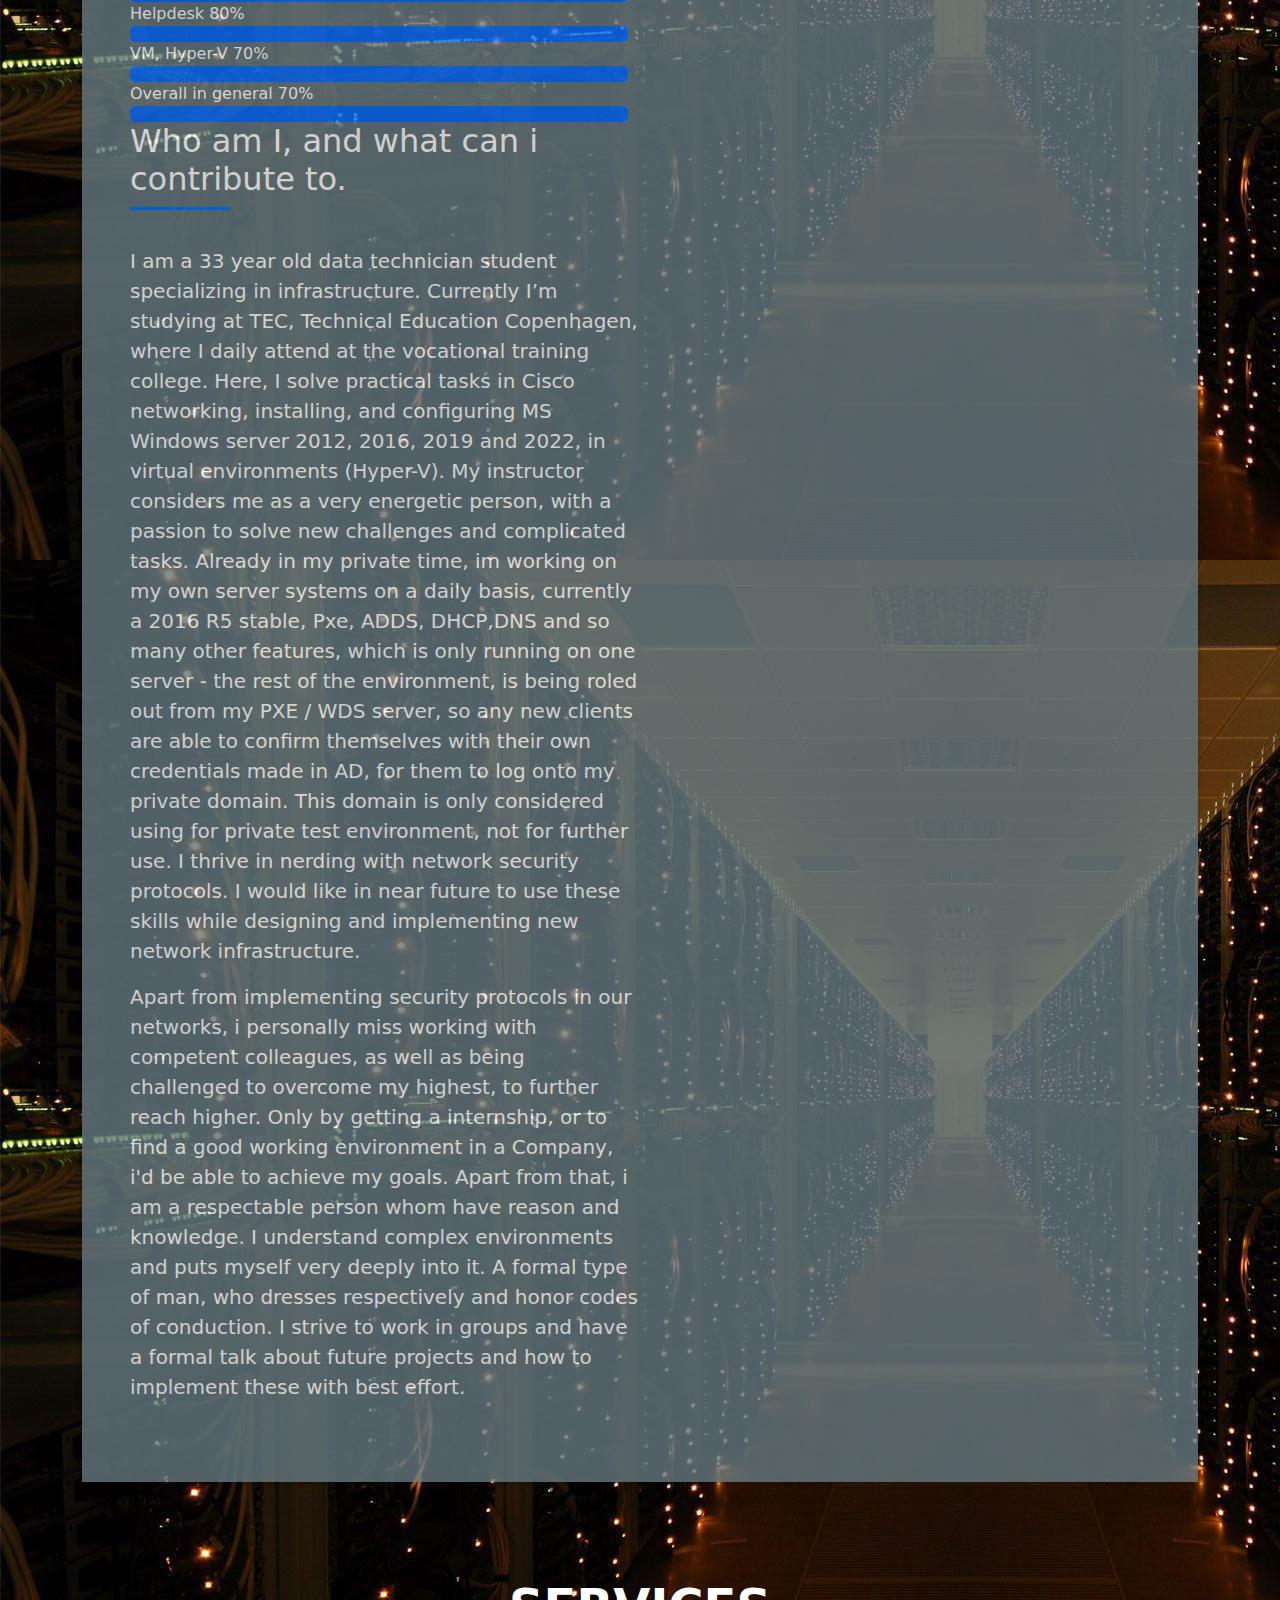
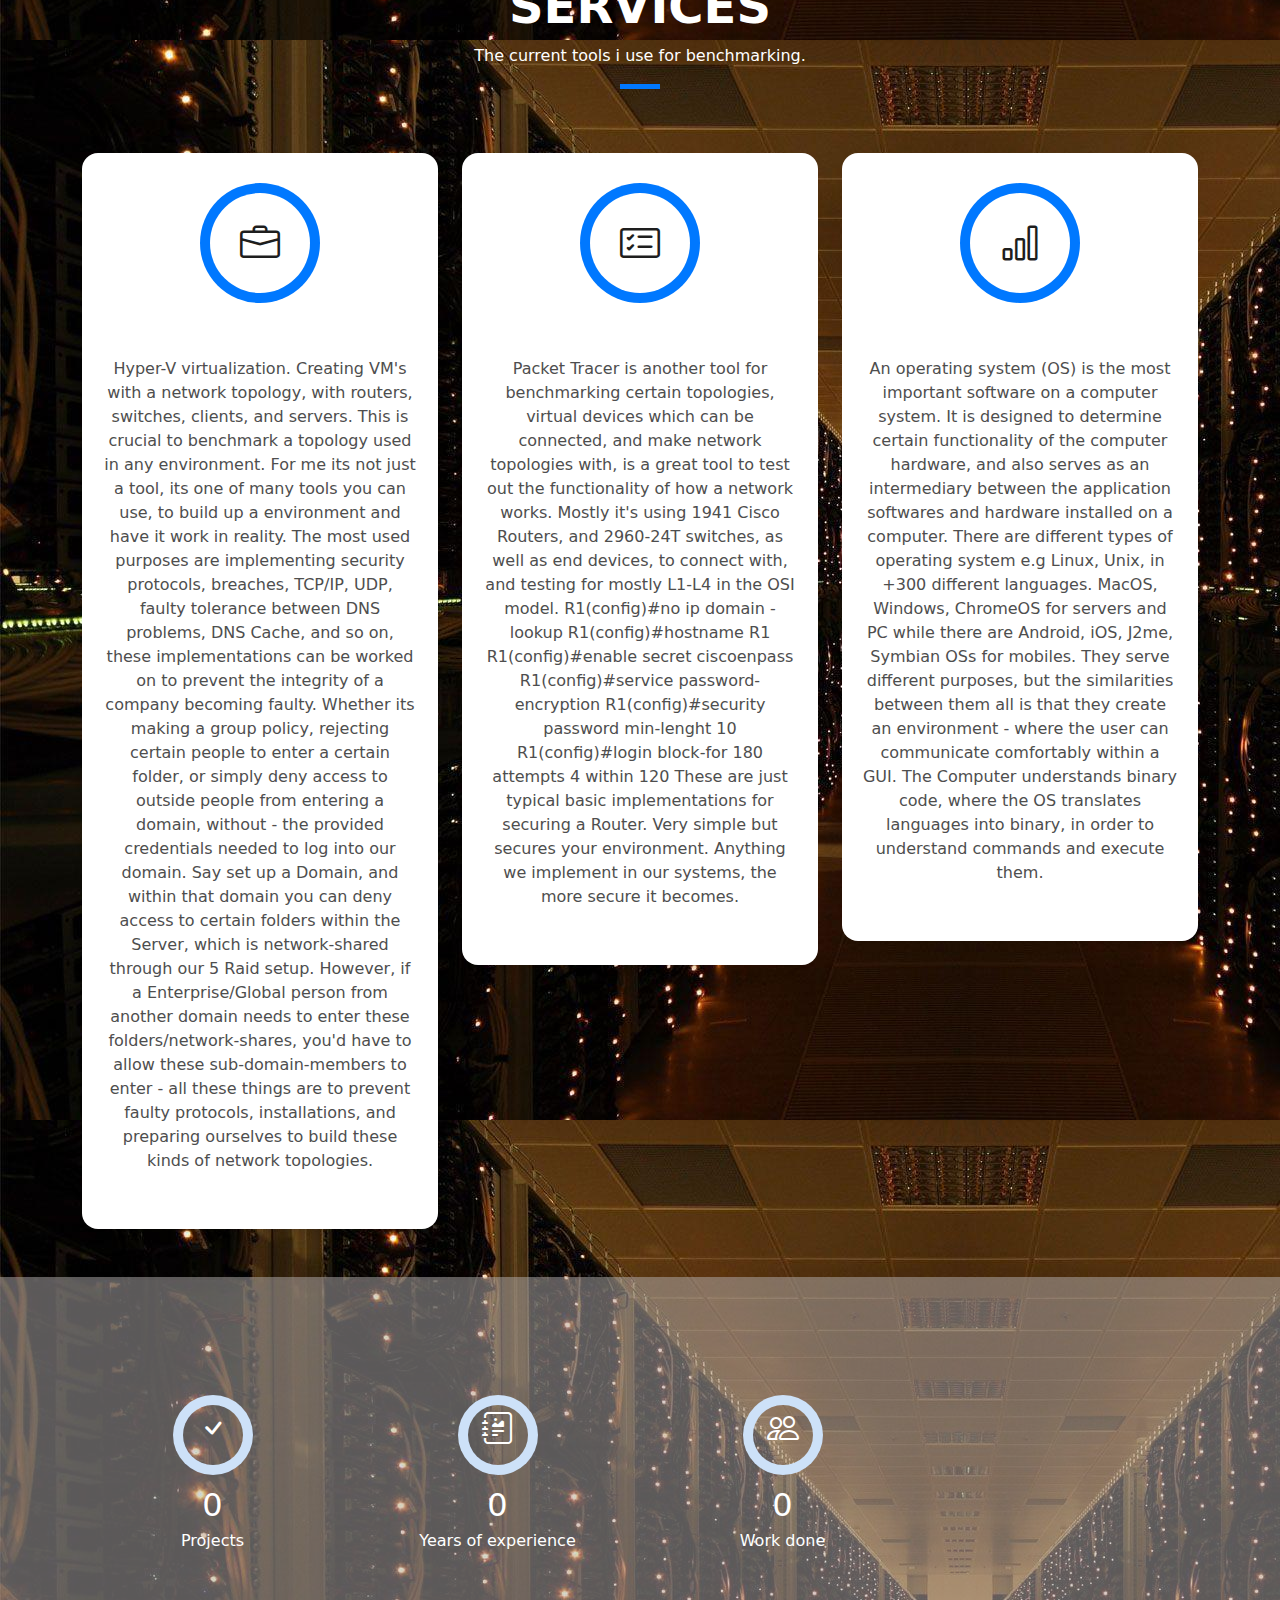
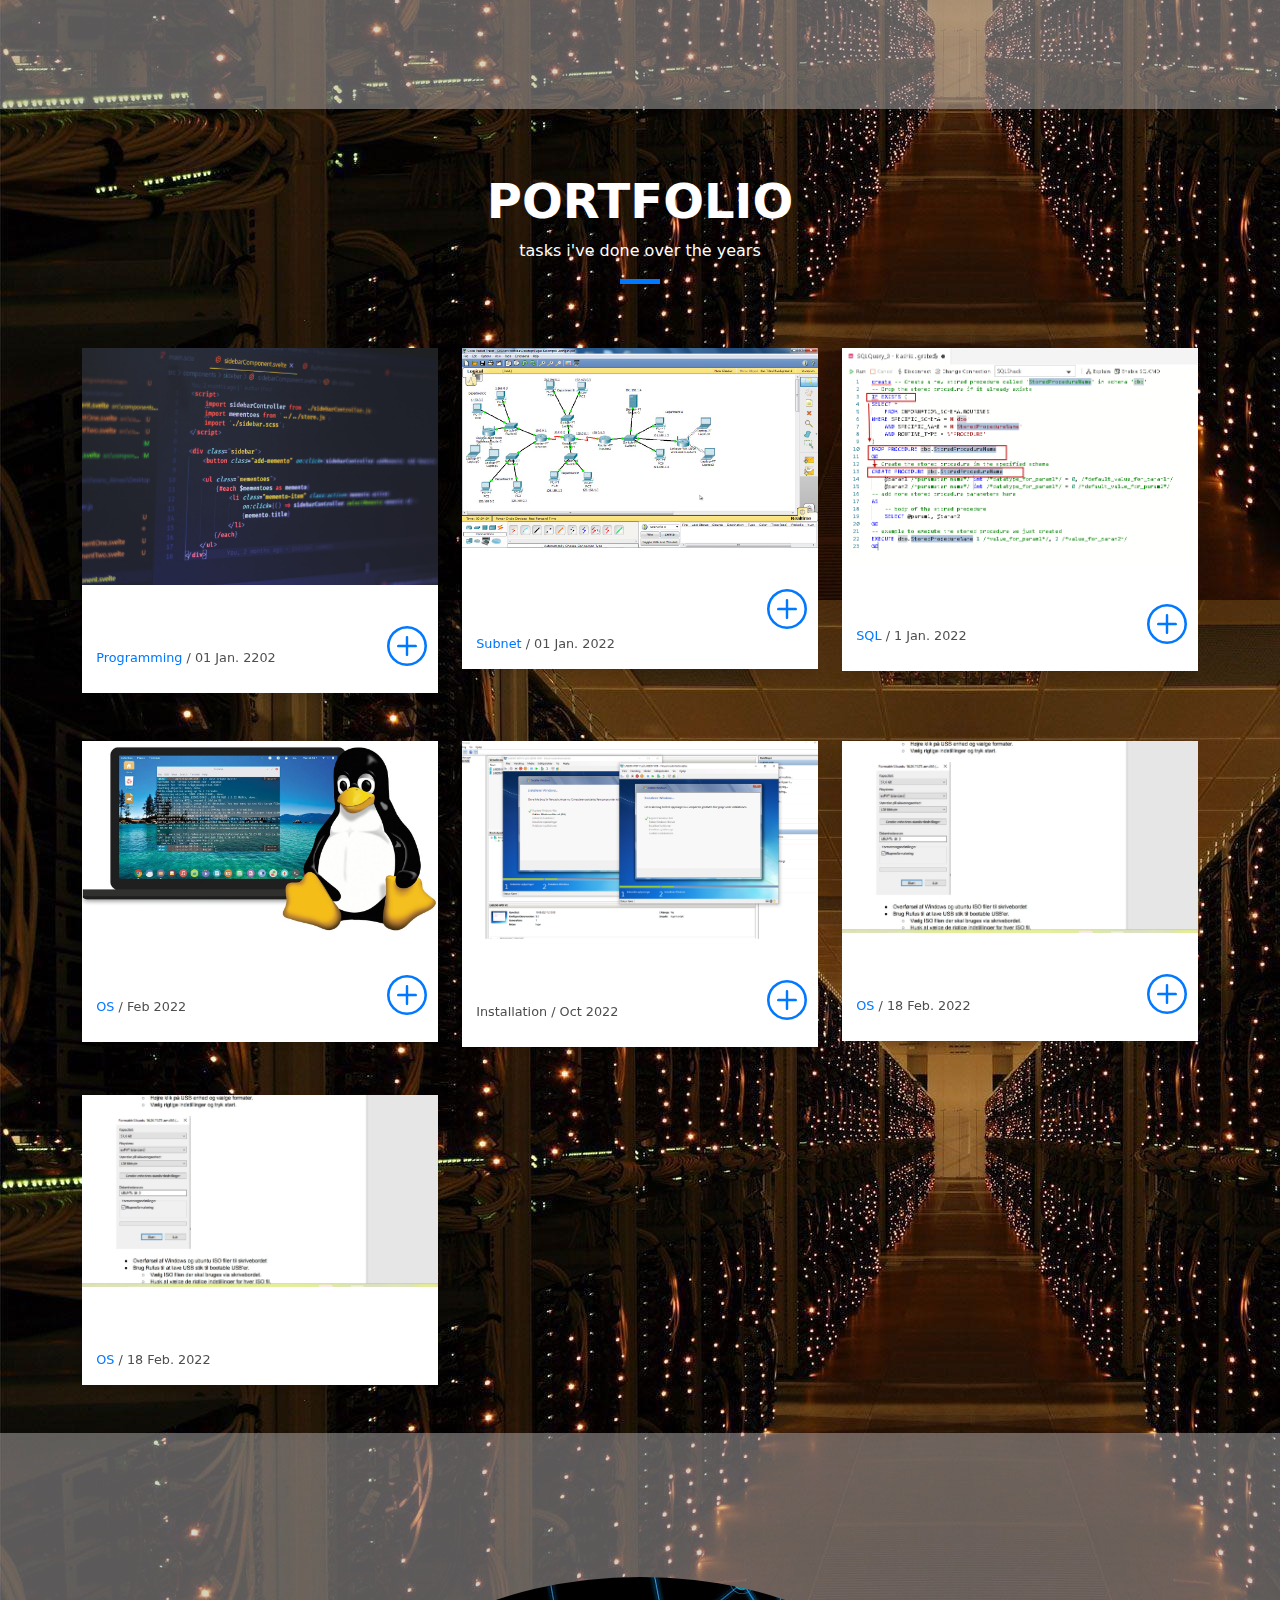
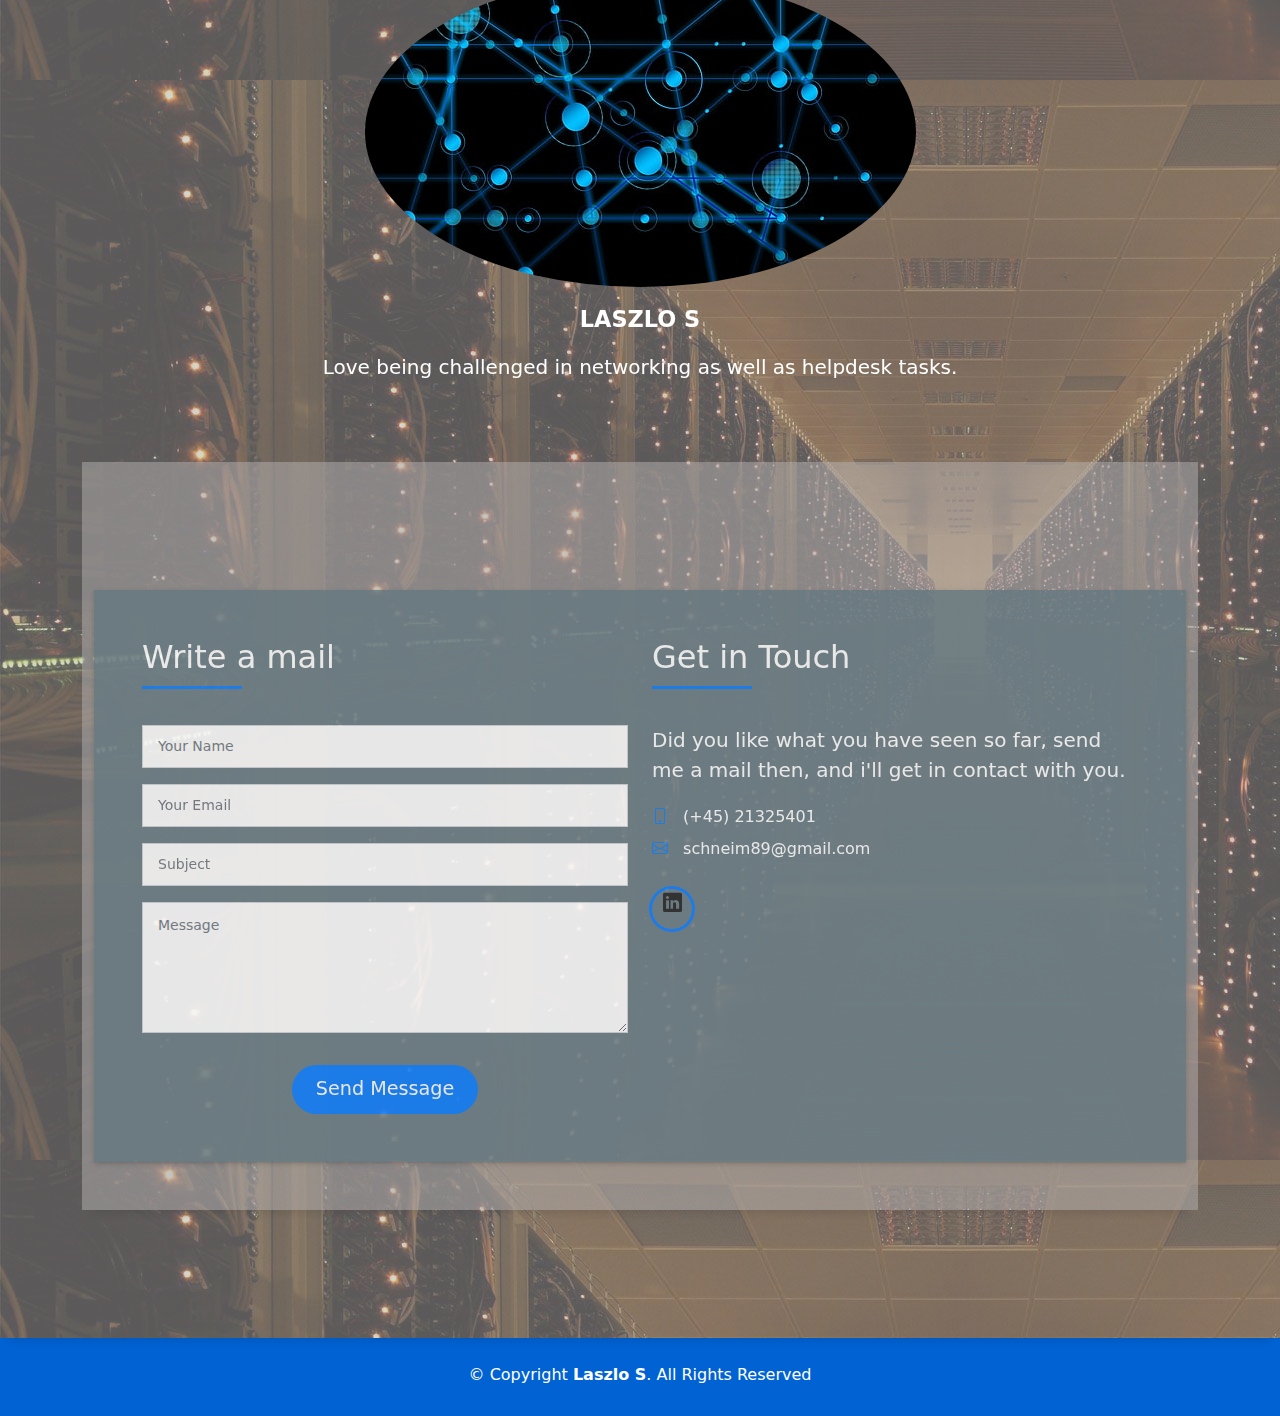
==== commit 14bd1b36: "savs" ====
--- a/index.html
+++ b/index.html
@@ -432,9 +432,9 @@
           </div>
           <div class="col-md-4">
             <div class="work-box">
-              <a href="CV-Laszlo-M-Main/DevFolio/assets/img/Windows.jpeg" data-gallery="portfolioGallery" class="portfolio-lightbox">
+              <a href="CV-Laszlo-M-Main/DevFolio/assets/img/Ubuntu1.jpg" data-gallery="portfolioGallery" class="portfolio-lightbox">
                 <div class="work-img">
-                  <img src="CV-Laszlo-M-Main/DevFolio/assets/img/Windows.jpeg" alt="" class="img-fluid">
+                  <img src="CV-Laszlo-M-Main/DevFolio/assets/img/ubuntu2.jpg" alt="" class="img-fluid">
                 </div>
               </a>
               <div class="work-content">
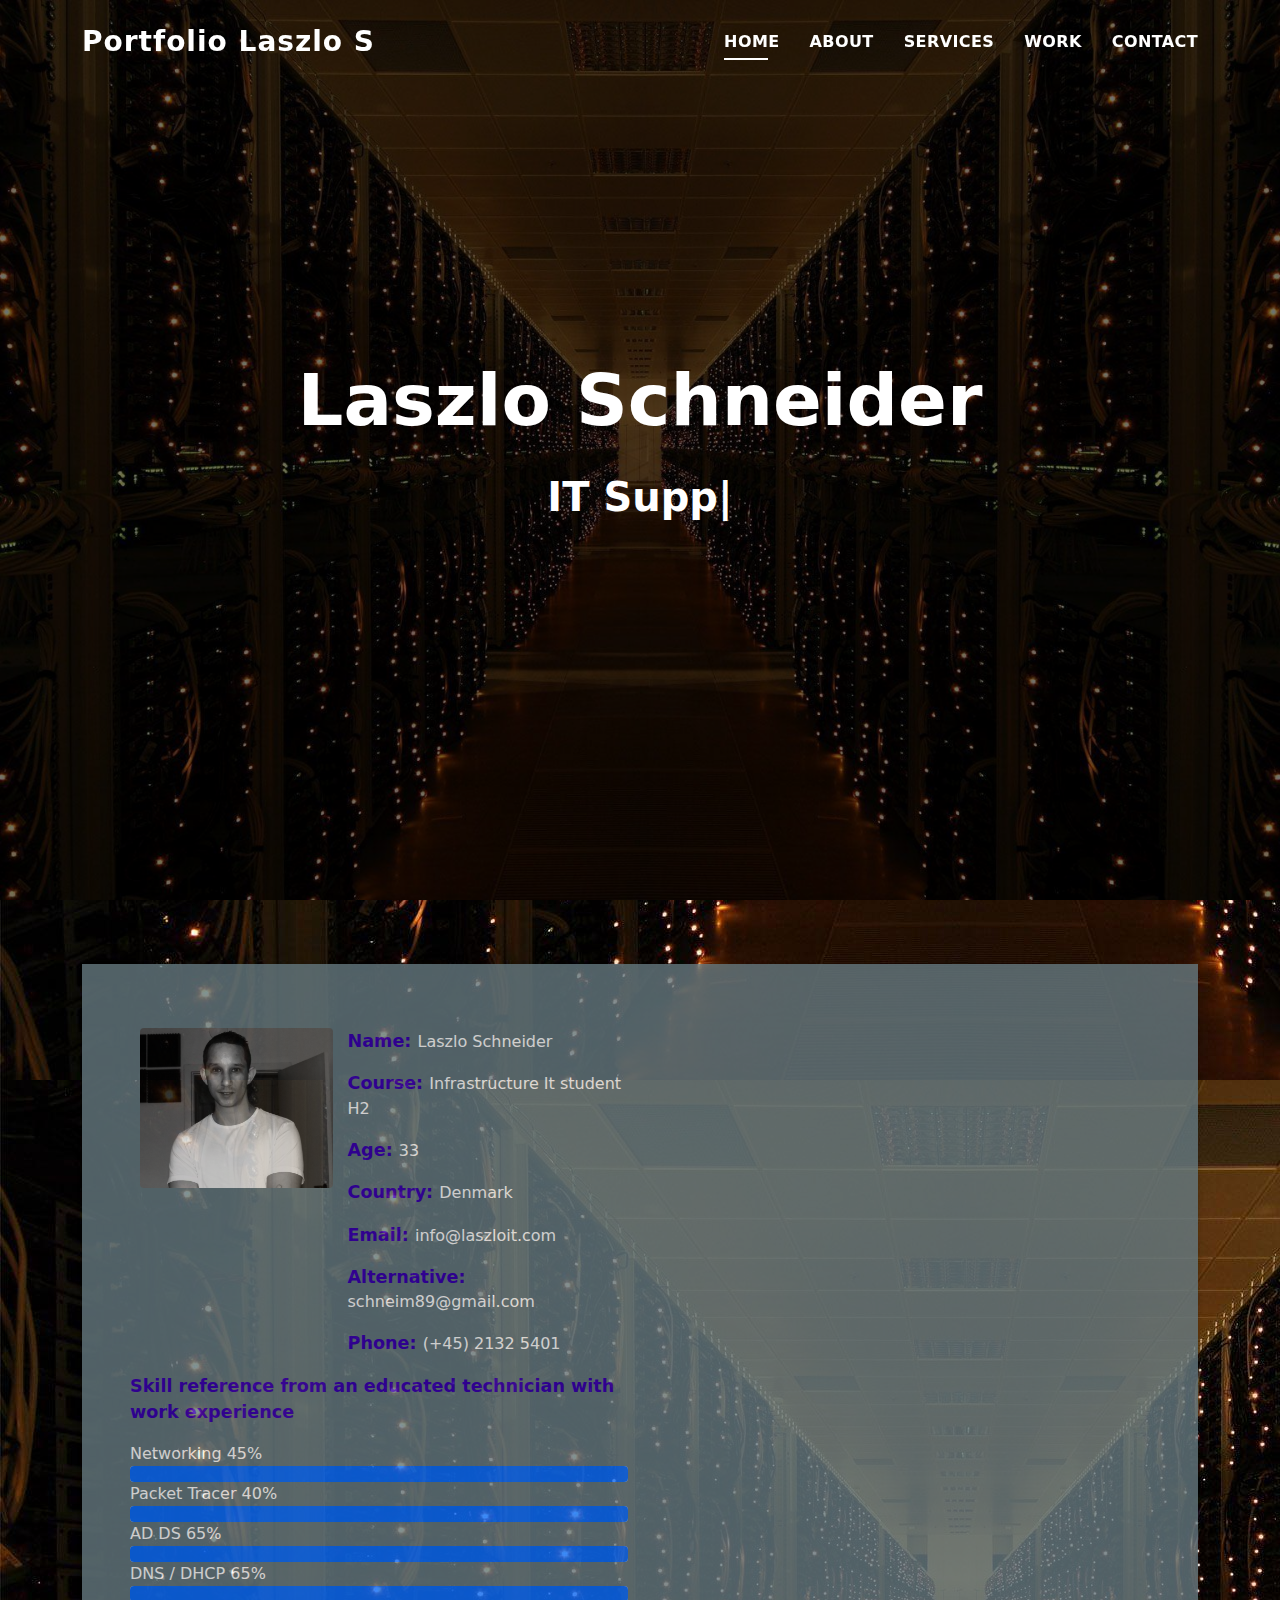
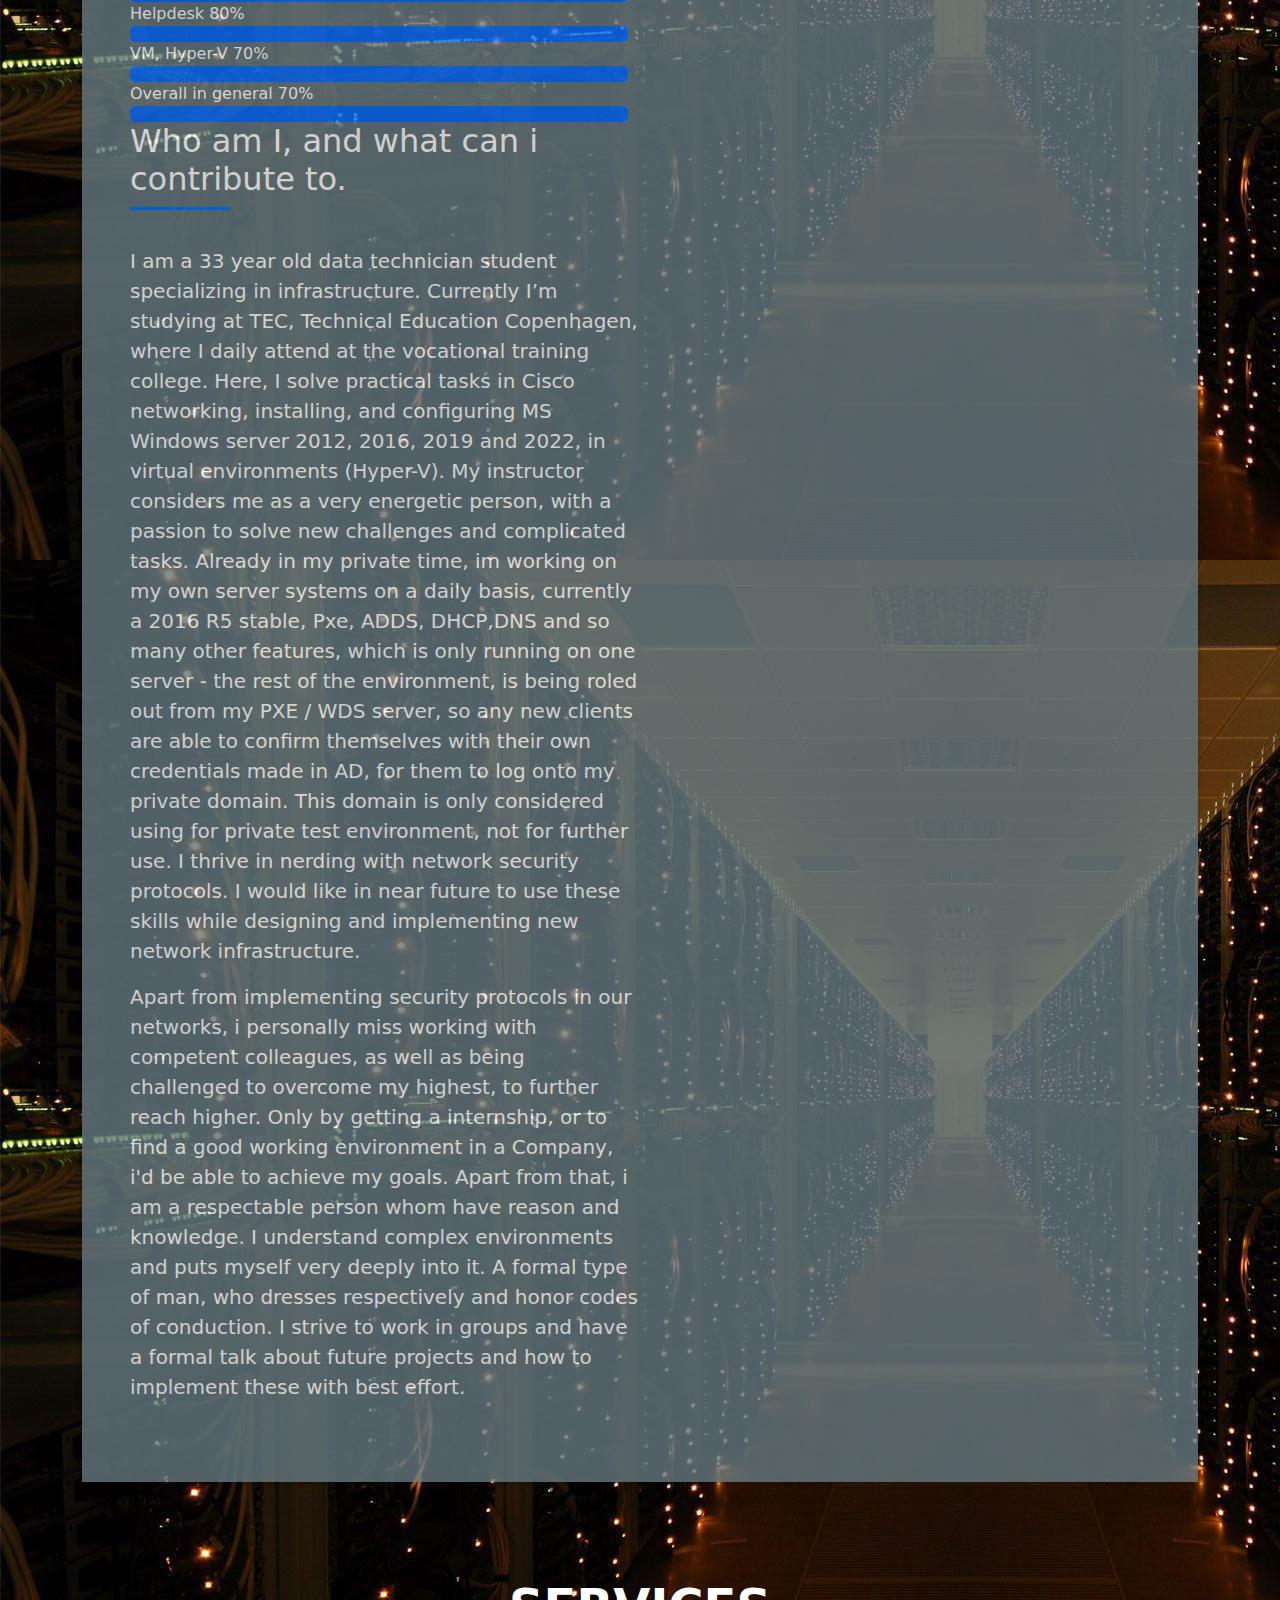
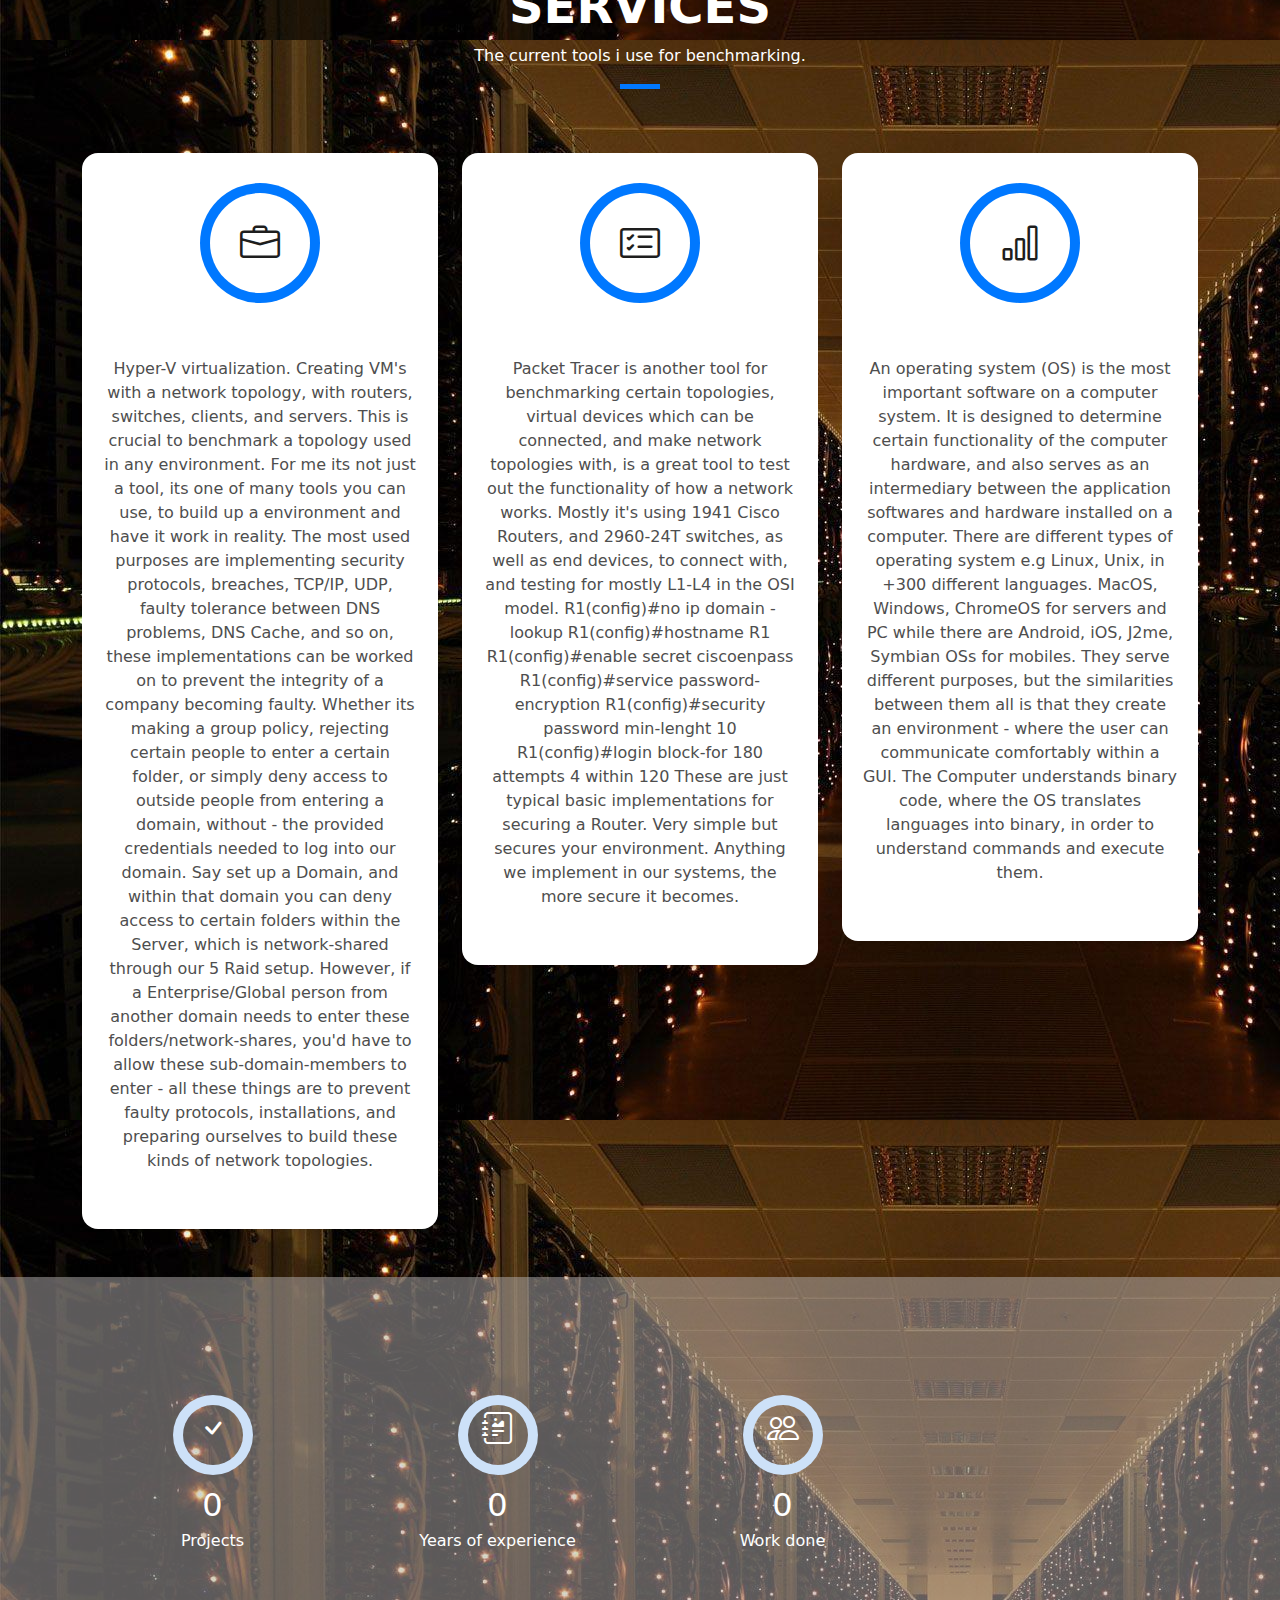
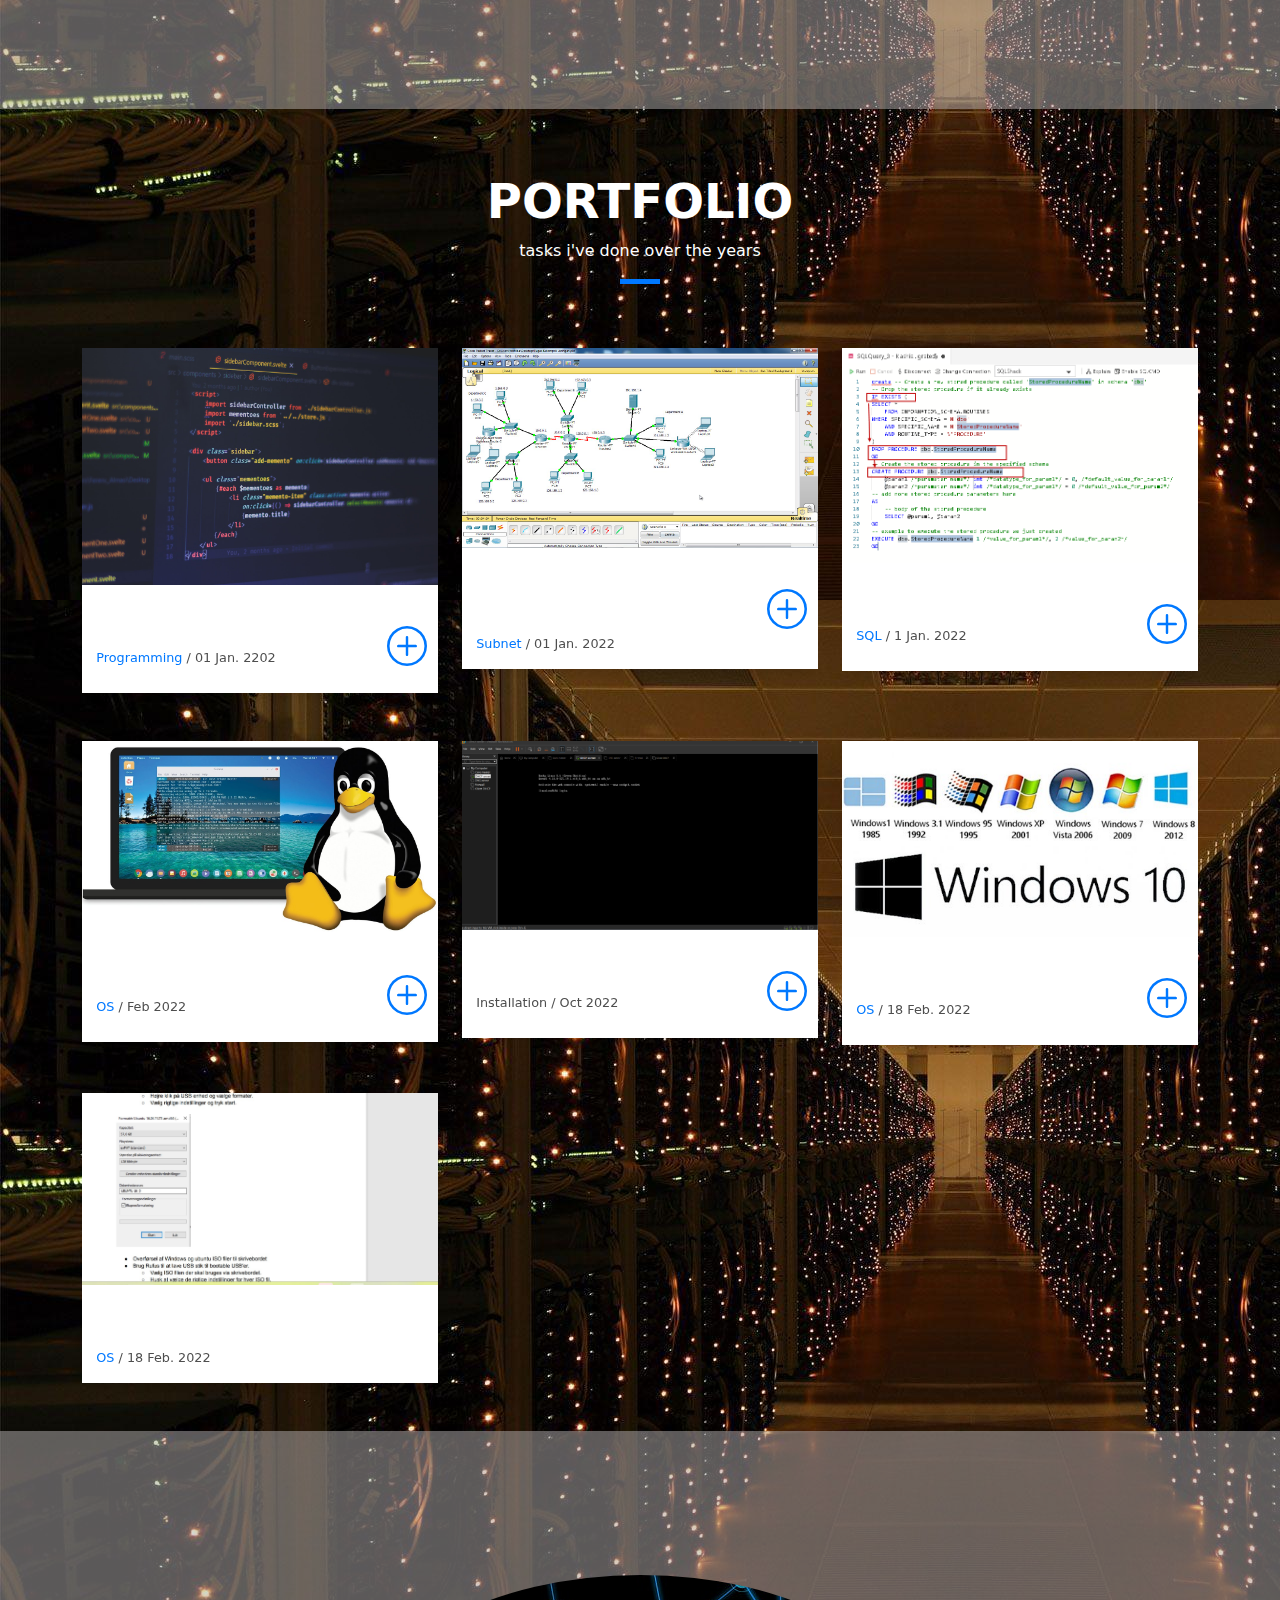
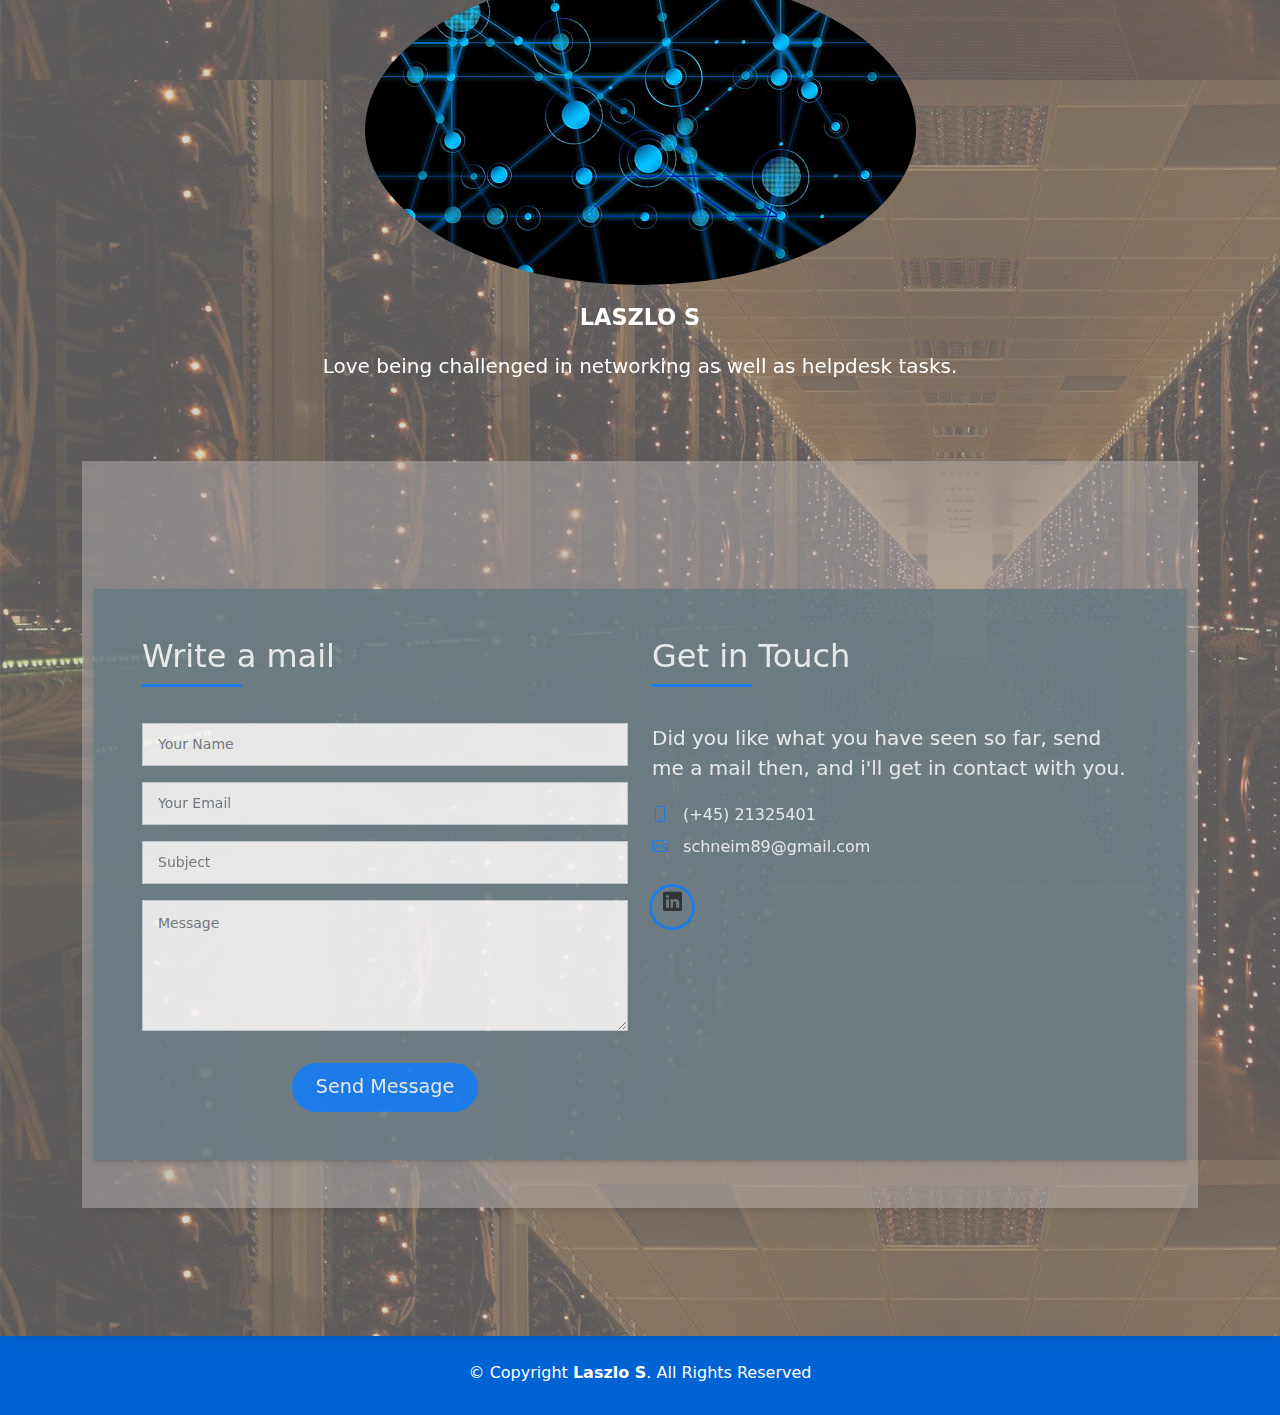
==== commit 483bc5ff: "sdb<sb" ====
--- a/index.html
+++ b/index.html
@@ -408,9 +408,9 @@
           </div>
           <div class="col-md-4">
             <div class="work-box">
-              <a href="CV-Laszlo-M-Main/DevFolio/assets/img/Windows.jpeg" data-gallery="portfolioGallery" class="portfolio-lightbox">
+              <a href="CV-Laszlo-M-Main/DevFolio/assets/img/linux.jpg" data-gallery="portfolioGallery" class="portfolio-lightbox">
                 <div class="work-img">
-                  <img src="CV-Laszlo-M-Main/DevFolio/assets/img/Udklip1.PNG" alt="" class="img-fluid">
+                  <img src="CV-Laszlo-M-Main/DevFolio/assets/img/Linux servers.png" alt="" class="img-fluid">
                 </div>
               </a>
               <div class="work-content">
@@ -432,9 +432,9 @@
           </div>
           <div class="col-md-4">
             <div class="work-box">
-              <a href="CV-Laszlo-M-Main/DevFolio/assets/img/Ubuntu1.jpg" data-gallery="portfolioGallery" class="portfolio-lightbox">
+              <a href="CV-Laszlo-M-Main/DevFolio/assets/img/Windows.jpeg" data-gallery="portfolioGallery" class="portfolio-lightbox">
                 <div class="work-img">
-                  <img src="CV-Laszlo-M-Main/DevFolio/assets/img/ubuntu2.jpg" alt="" class="img-fluid">
+                  <img src="CV-Laszlo-M-Main/DevFolio/assets/img/Windows.jpeg" alt="" class="img-fluid">
                 </div>
               </a>
               <div class="work-content">
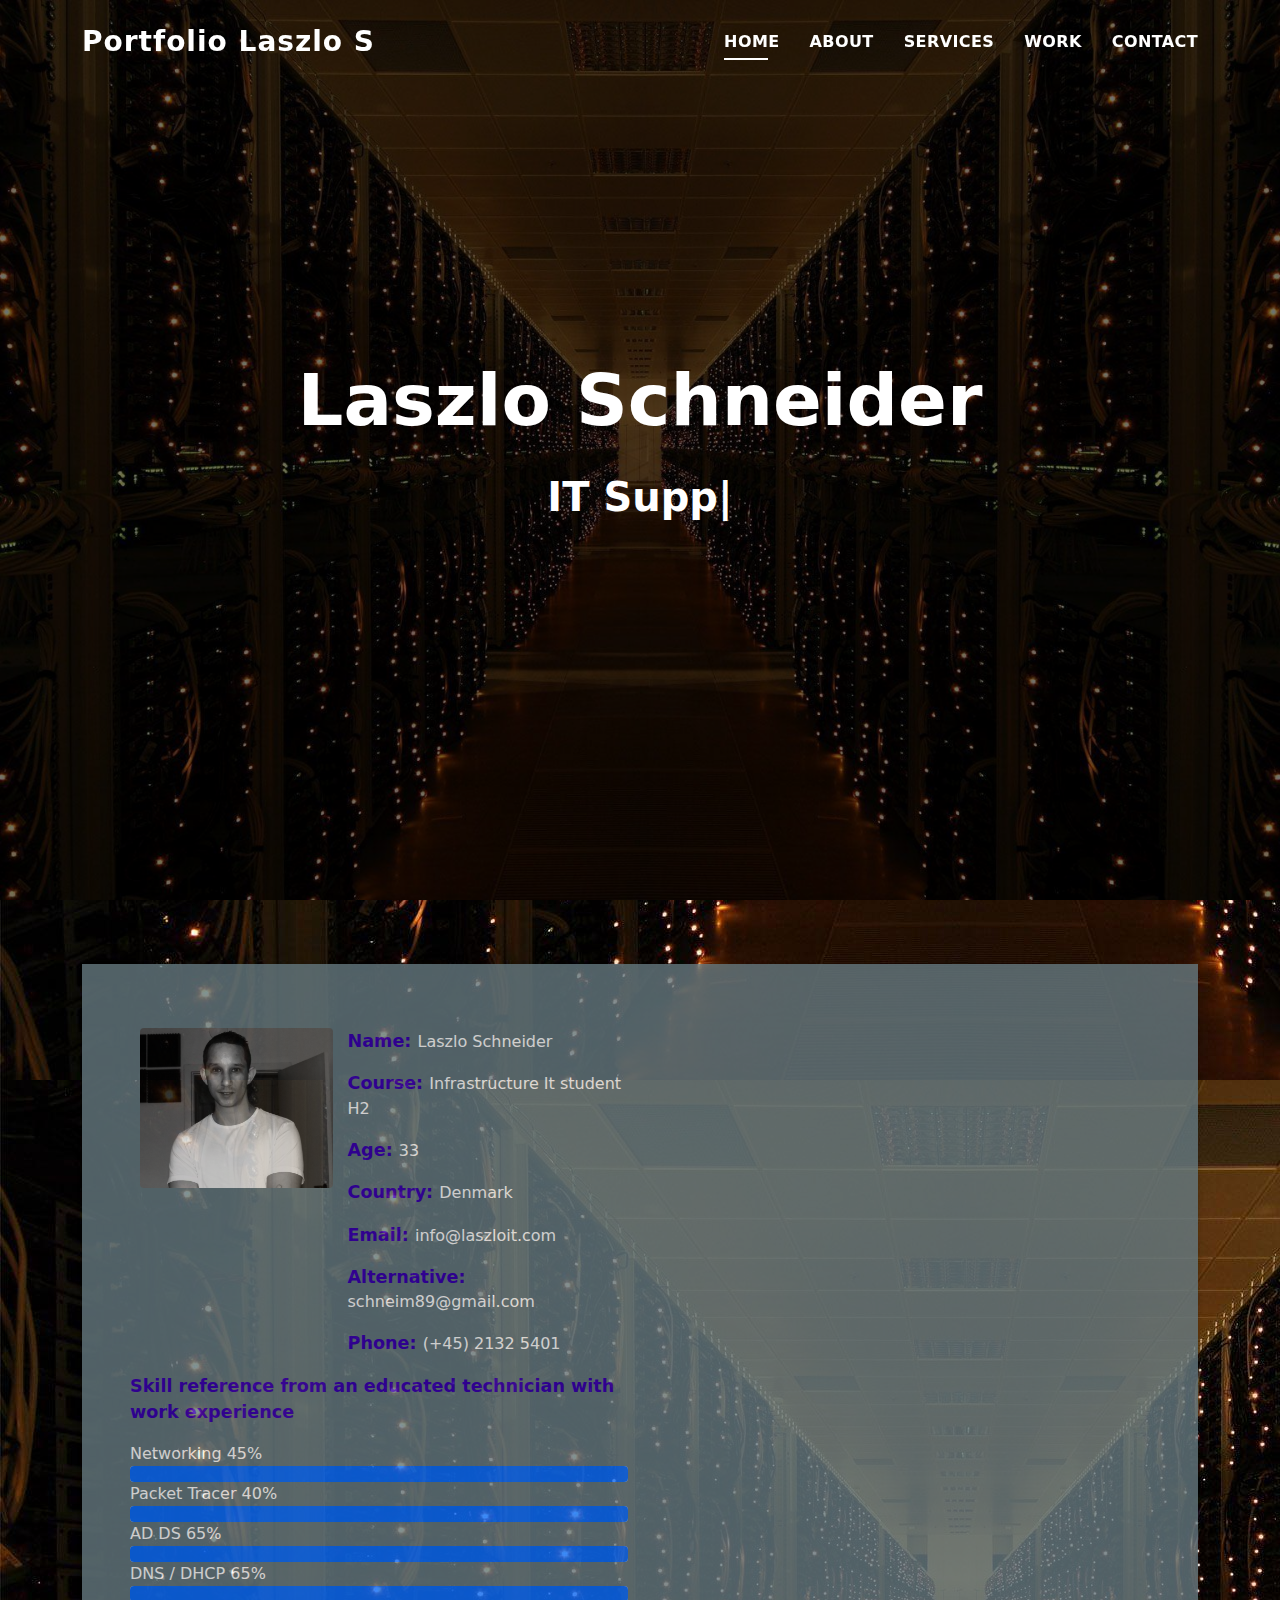
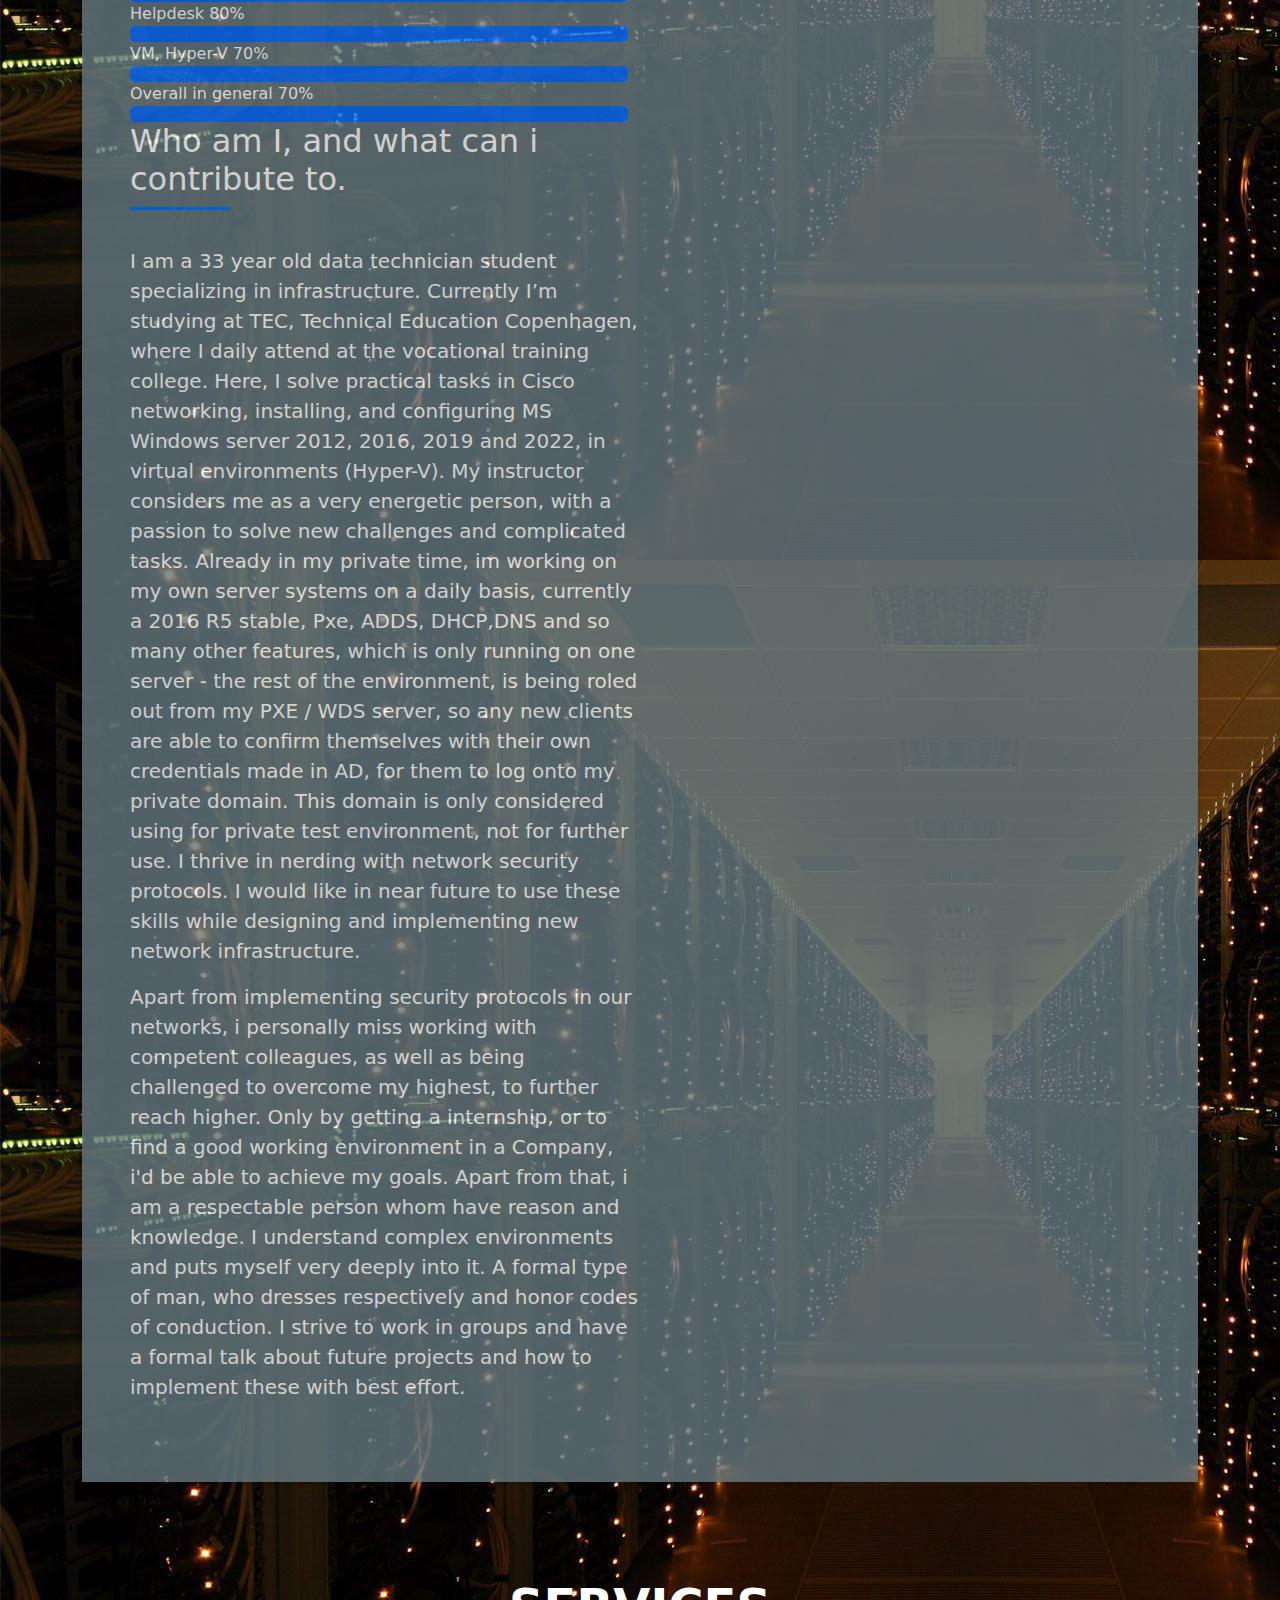
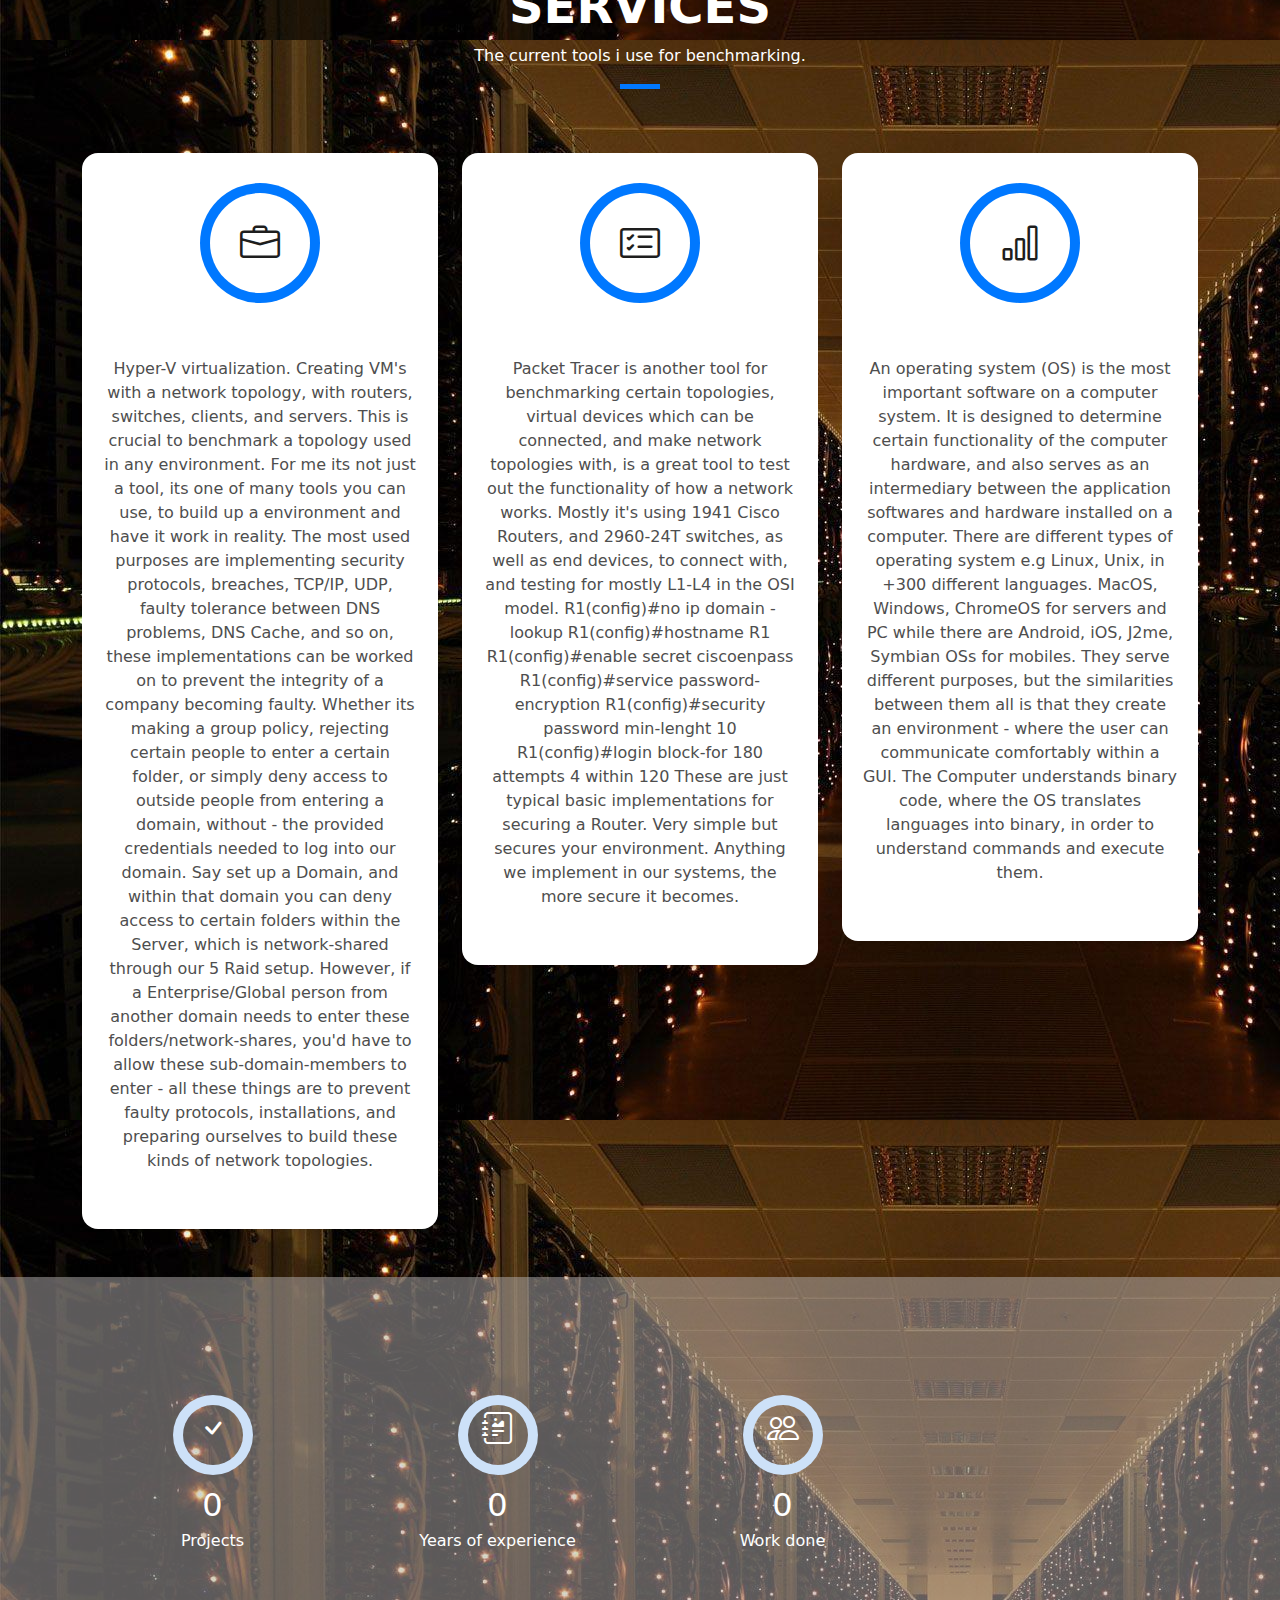
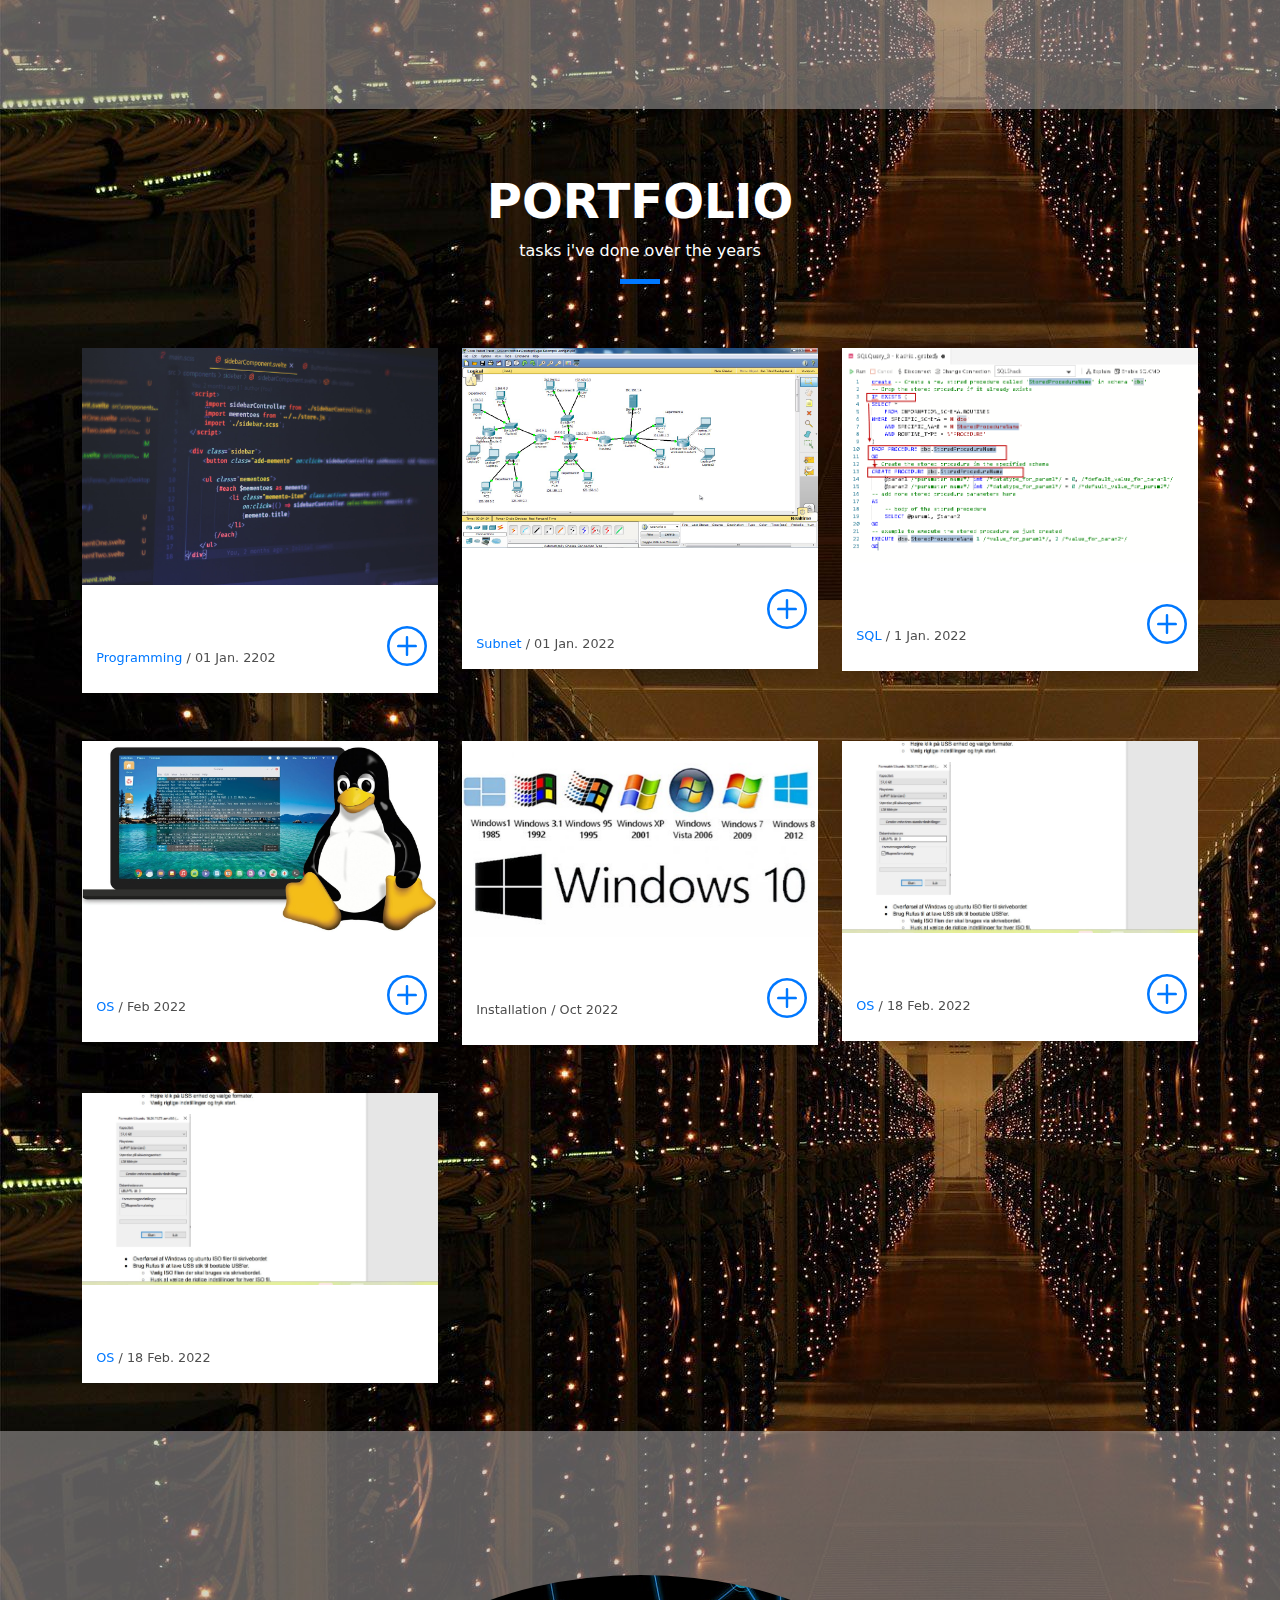
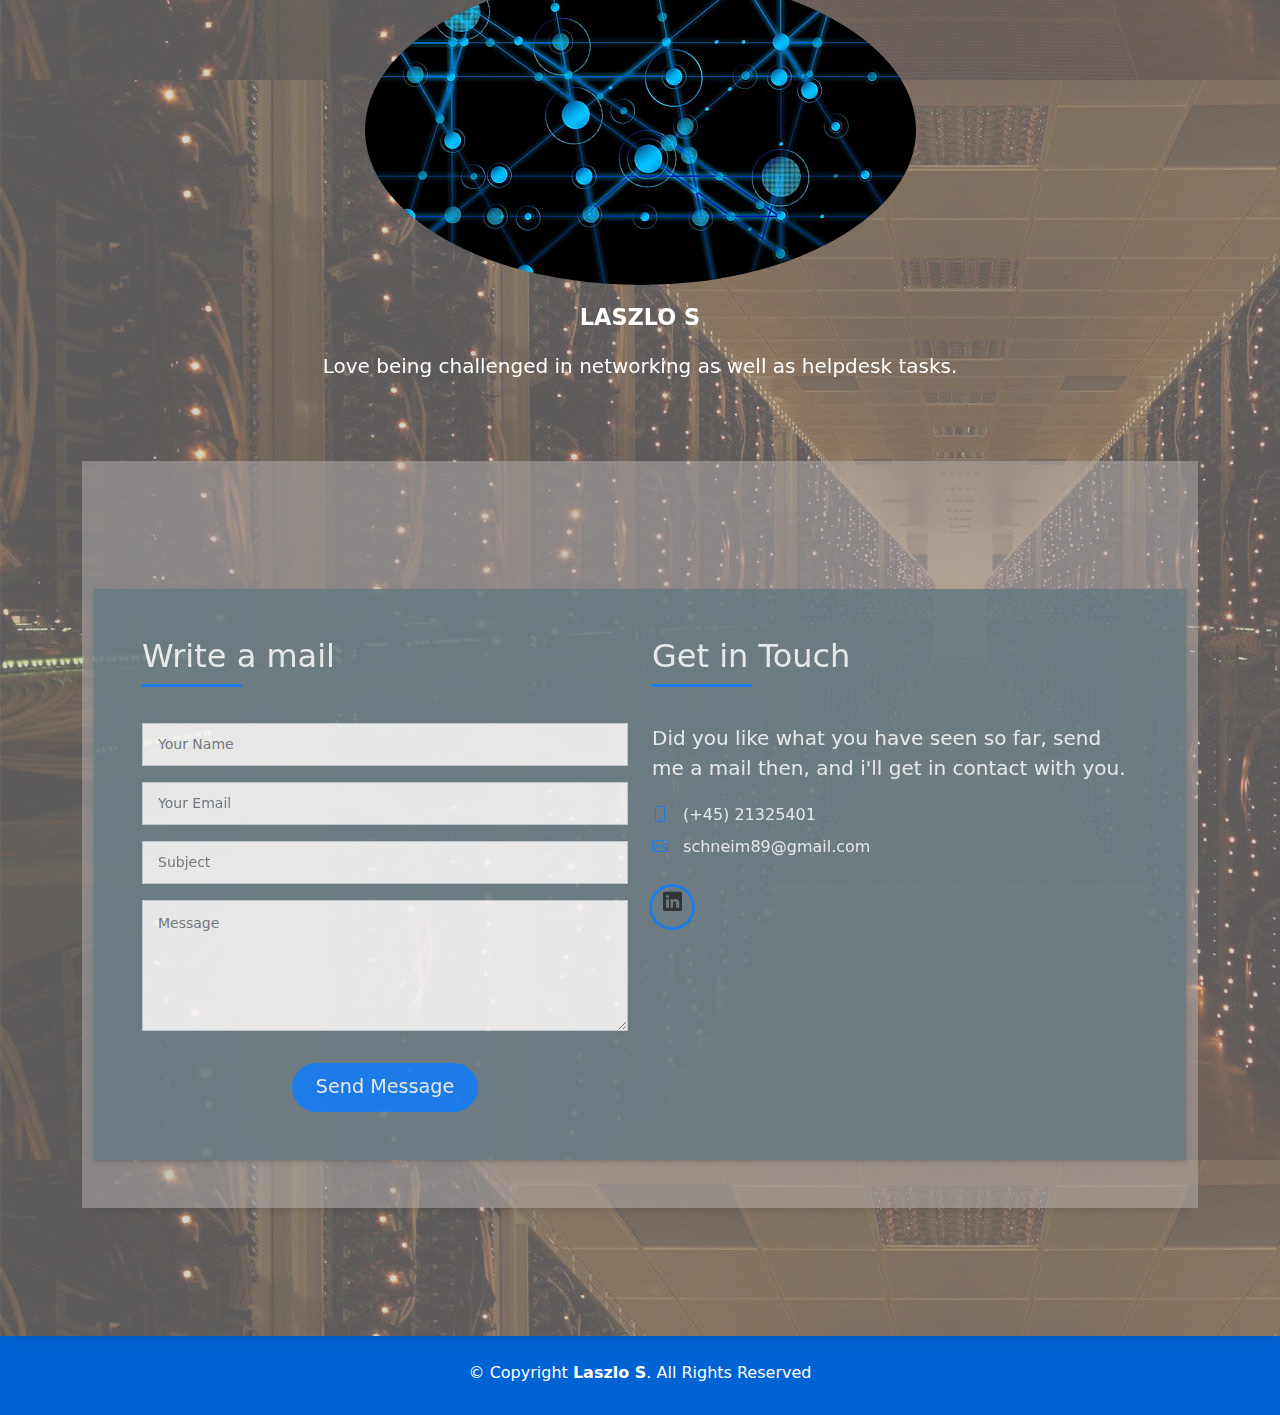
==== commit 0d581312: "22022311:116" ====
--- a/index.html
+++ b/index.html
@@ -410,7 +410,7 @@
             <div class="work-box">
               <a href="CV-Laszlo-M-Main/DevFolio/assets/img/linux.jpg" data-gallery="portfolioGallery" class="portfolio-lightbox">
                 <div class="work-img">
-                  <img src="CV-Laszlo-M-Main/DevFolio/assets/img/Linux servers.png" alt="" class="img-fluid">
+                  <img src="CV-Laszlo-M-Main/DevFolio/assets/img/Windows.jpeg" alt="" class="img-fluid">
                 </div>
               </a>
               <div class="work-content">
@@ -432,15 +432,15 @@
           </div>
           <div class="col-md-4">
             <div class="work-box">
-              <a href="CV-Laszlo-M-Main/DevFolio/assets/img/Windows.jpeg" data-gallery="portfolioGallery" class="portfolio-lightbox">
+              <a href="CV-Laszlo-M-Main/DevFolio/assets/img/Ubuntu1.jpg" data-gallery="portfolioGallery" class="portfolio-lightbox">
                 <div class="work-img">
-                  <img src="CV-Laszlo-M-Main/DevFolio/assets/img/Windows.jpeg" alt="" class="img-fluid">
+                  <img src="CV-Laszlo-M-Main/DevFolio/assets/img/ubuntu2.jpg" alt="" class="img-fluid">
                 </div>
               </a>
               <div class="work-content">
                 <div class="row">
                   <div class="col-sm-8">
-                    <h2 class="w-title">Windows installation</h2>
+                    <h2 class="w-title">Ubuntu installation</h2>
                     <div class="w-more">
                       <span class="w-ctegory">OS</span> / <span class="w-date">18 Feb. 2022</span>
                     </div>
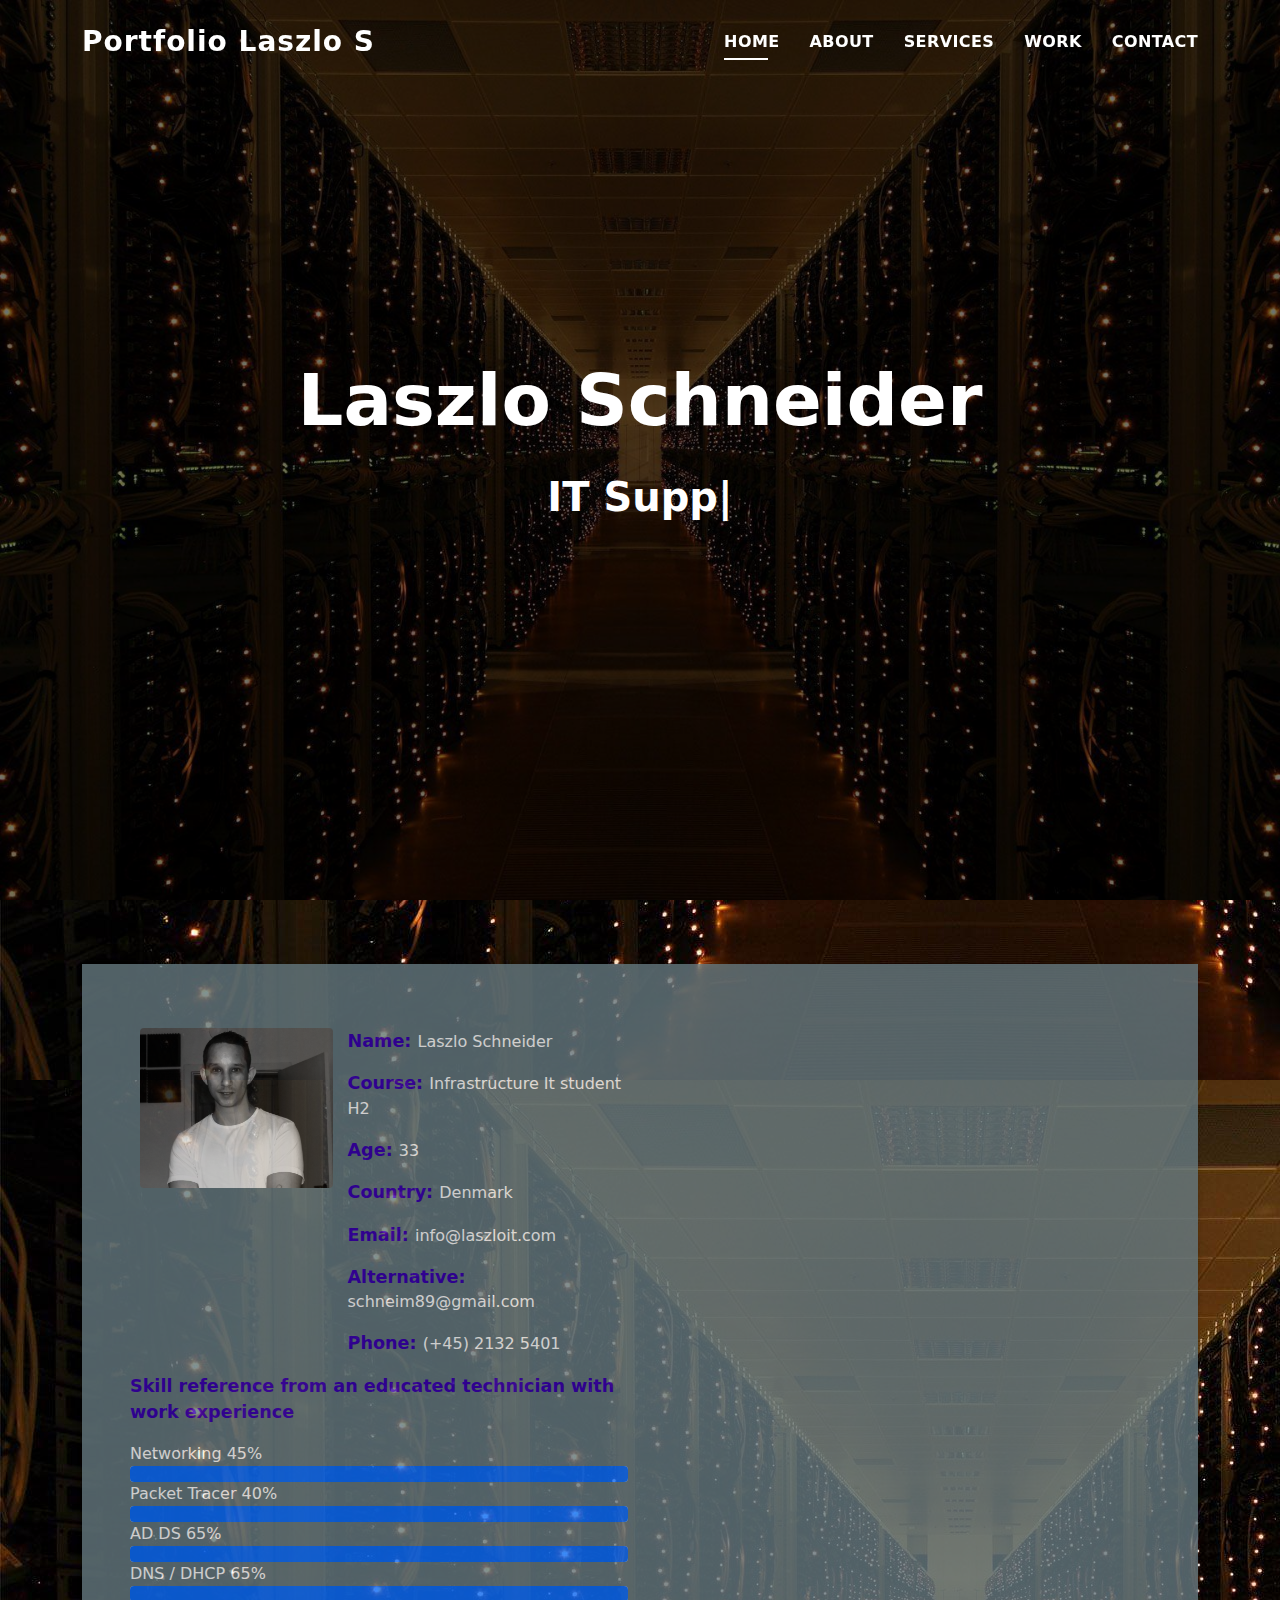
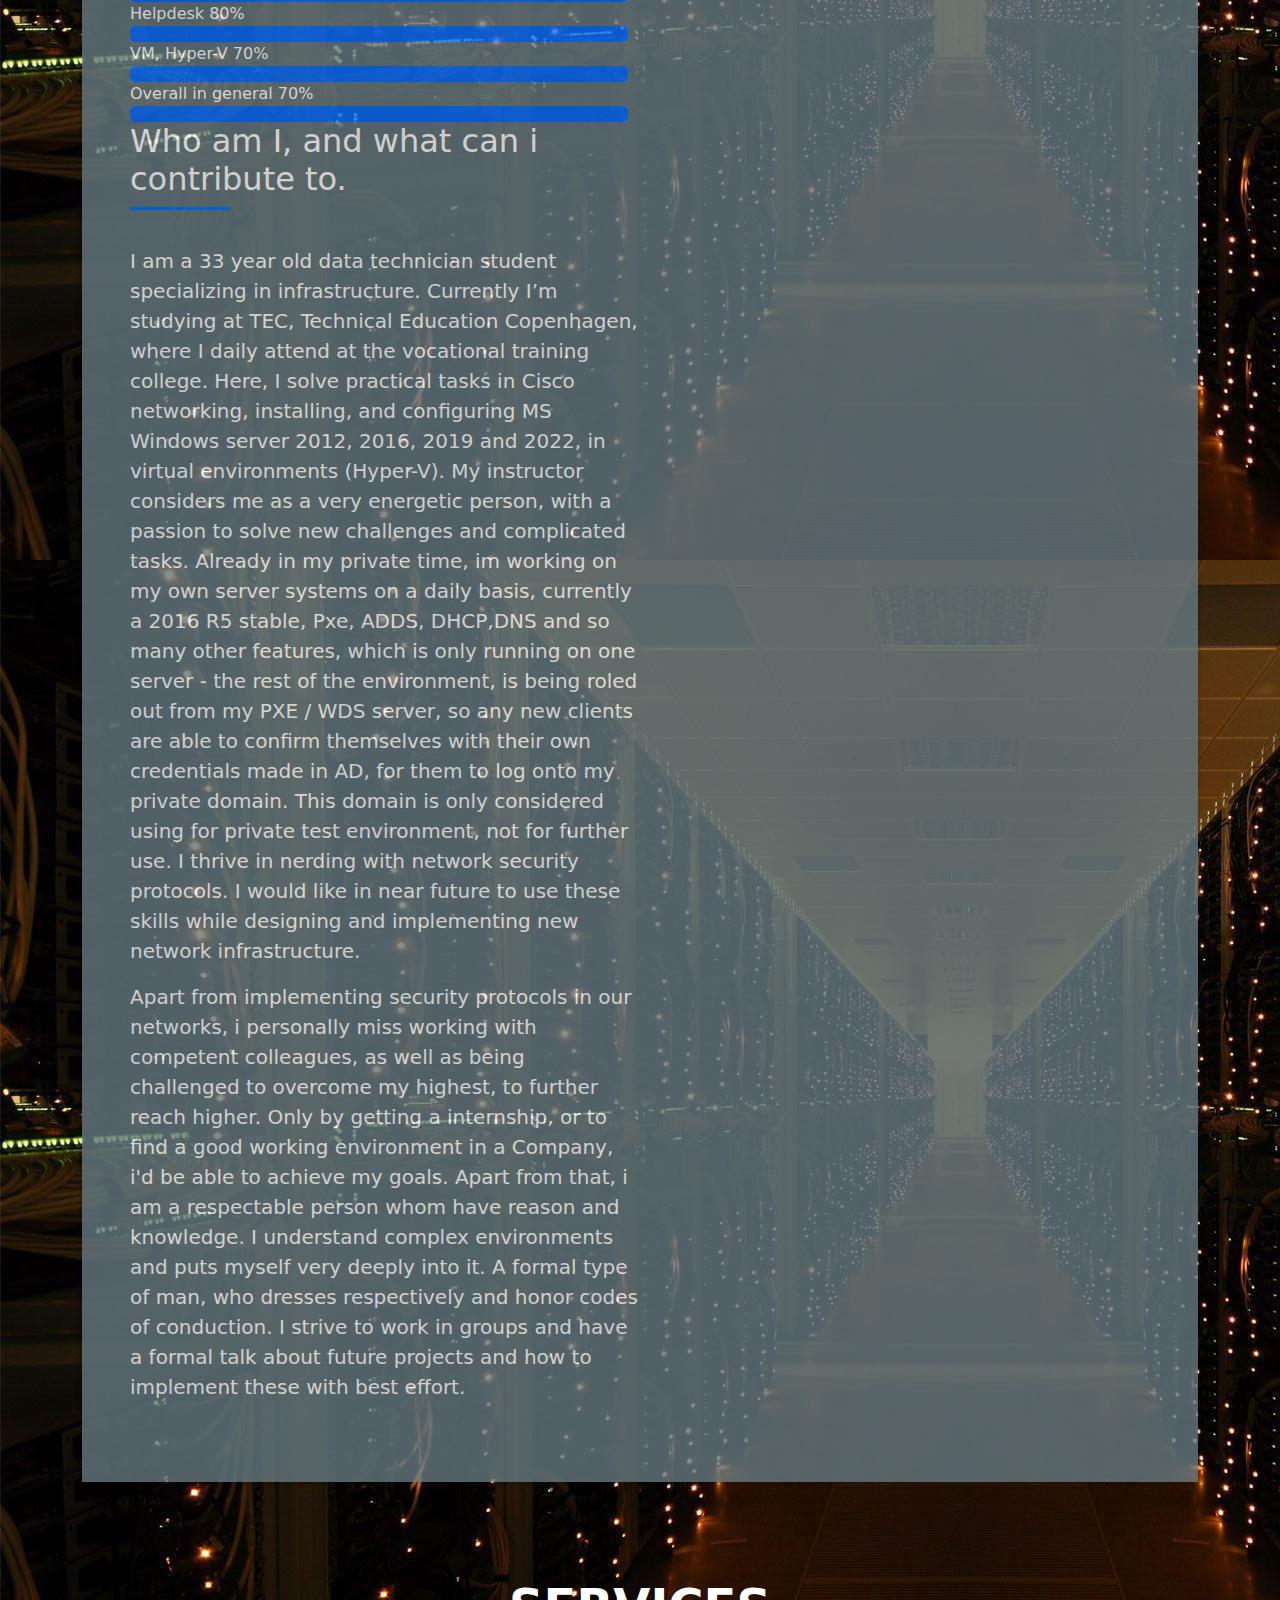
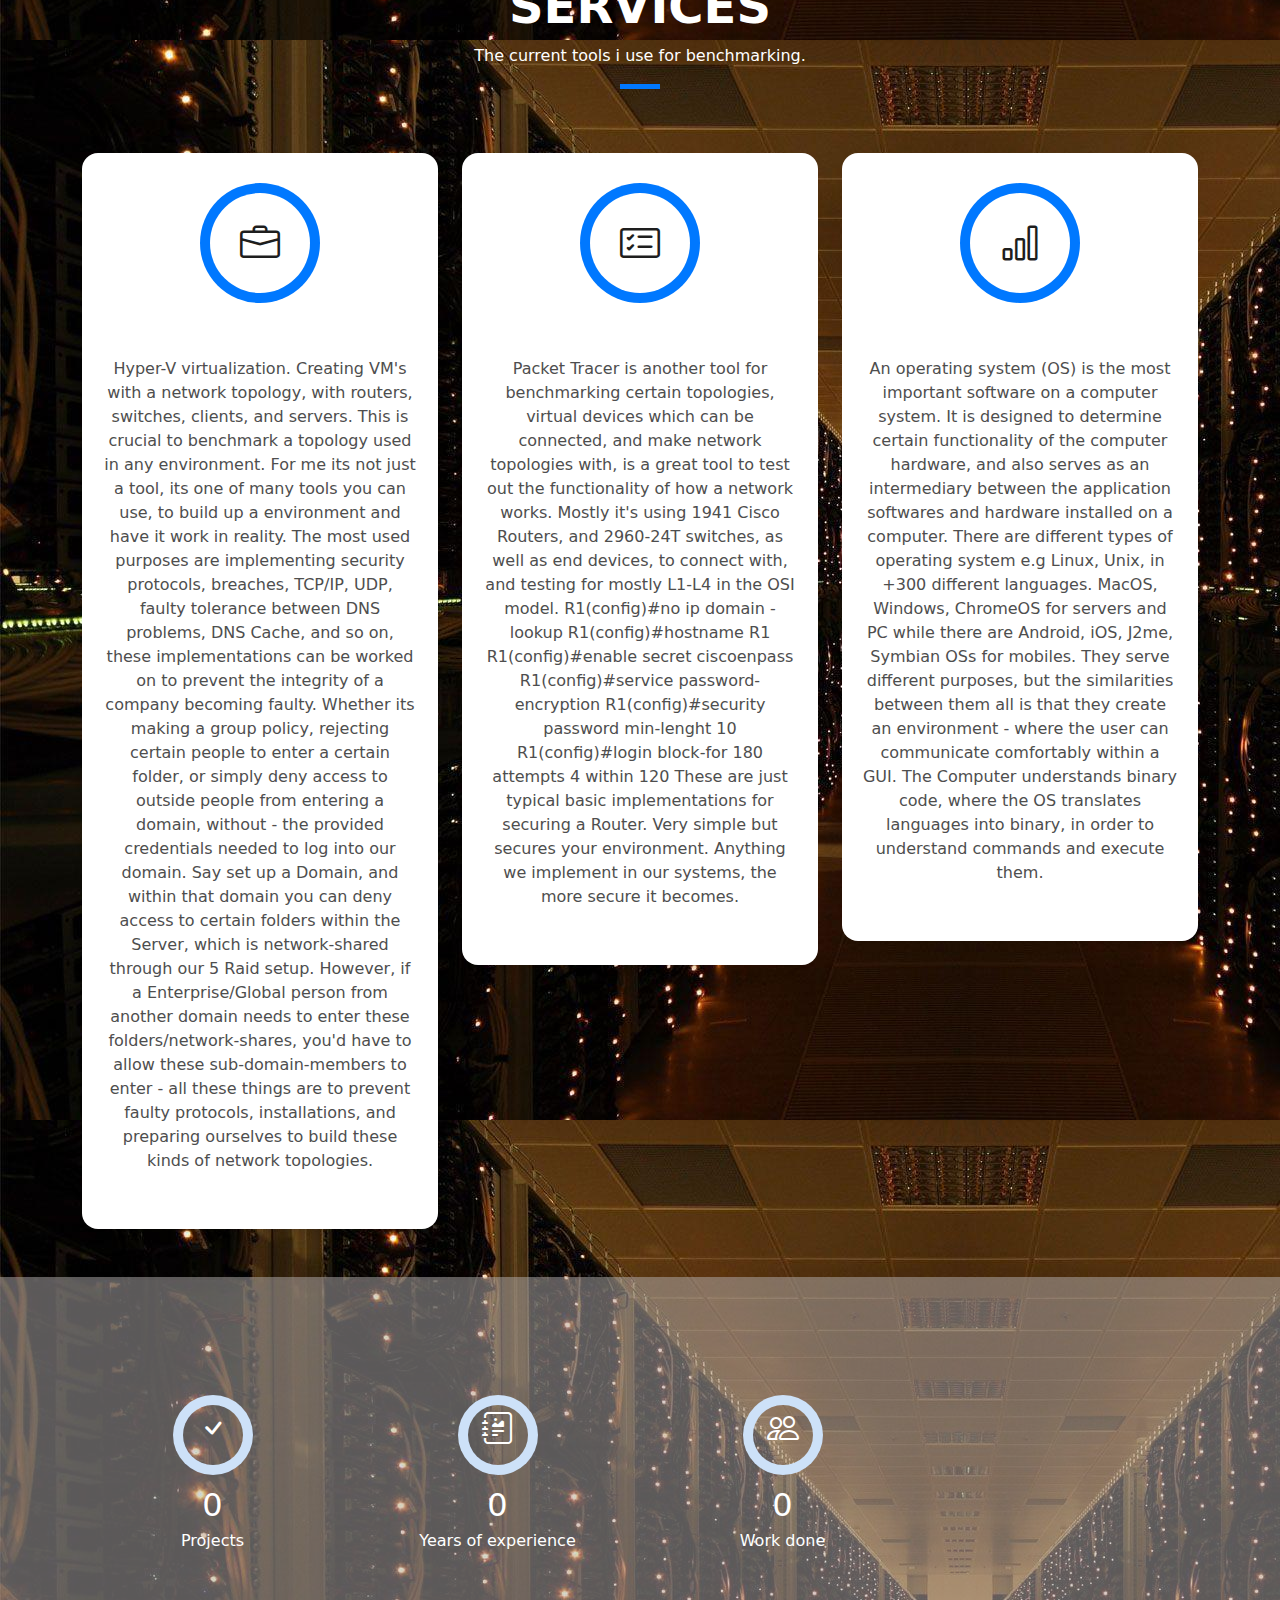
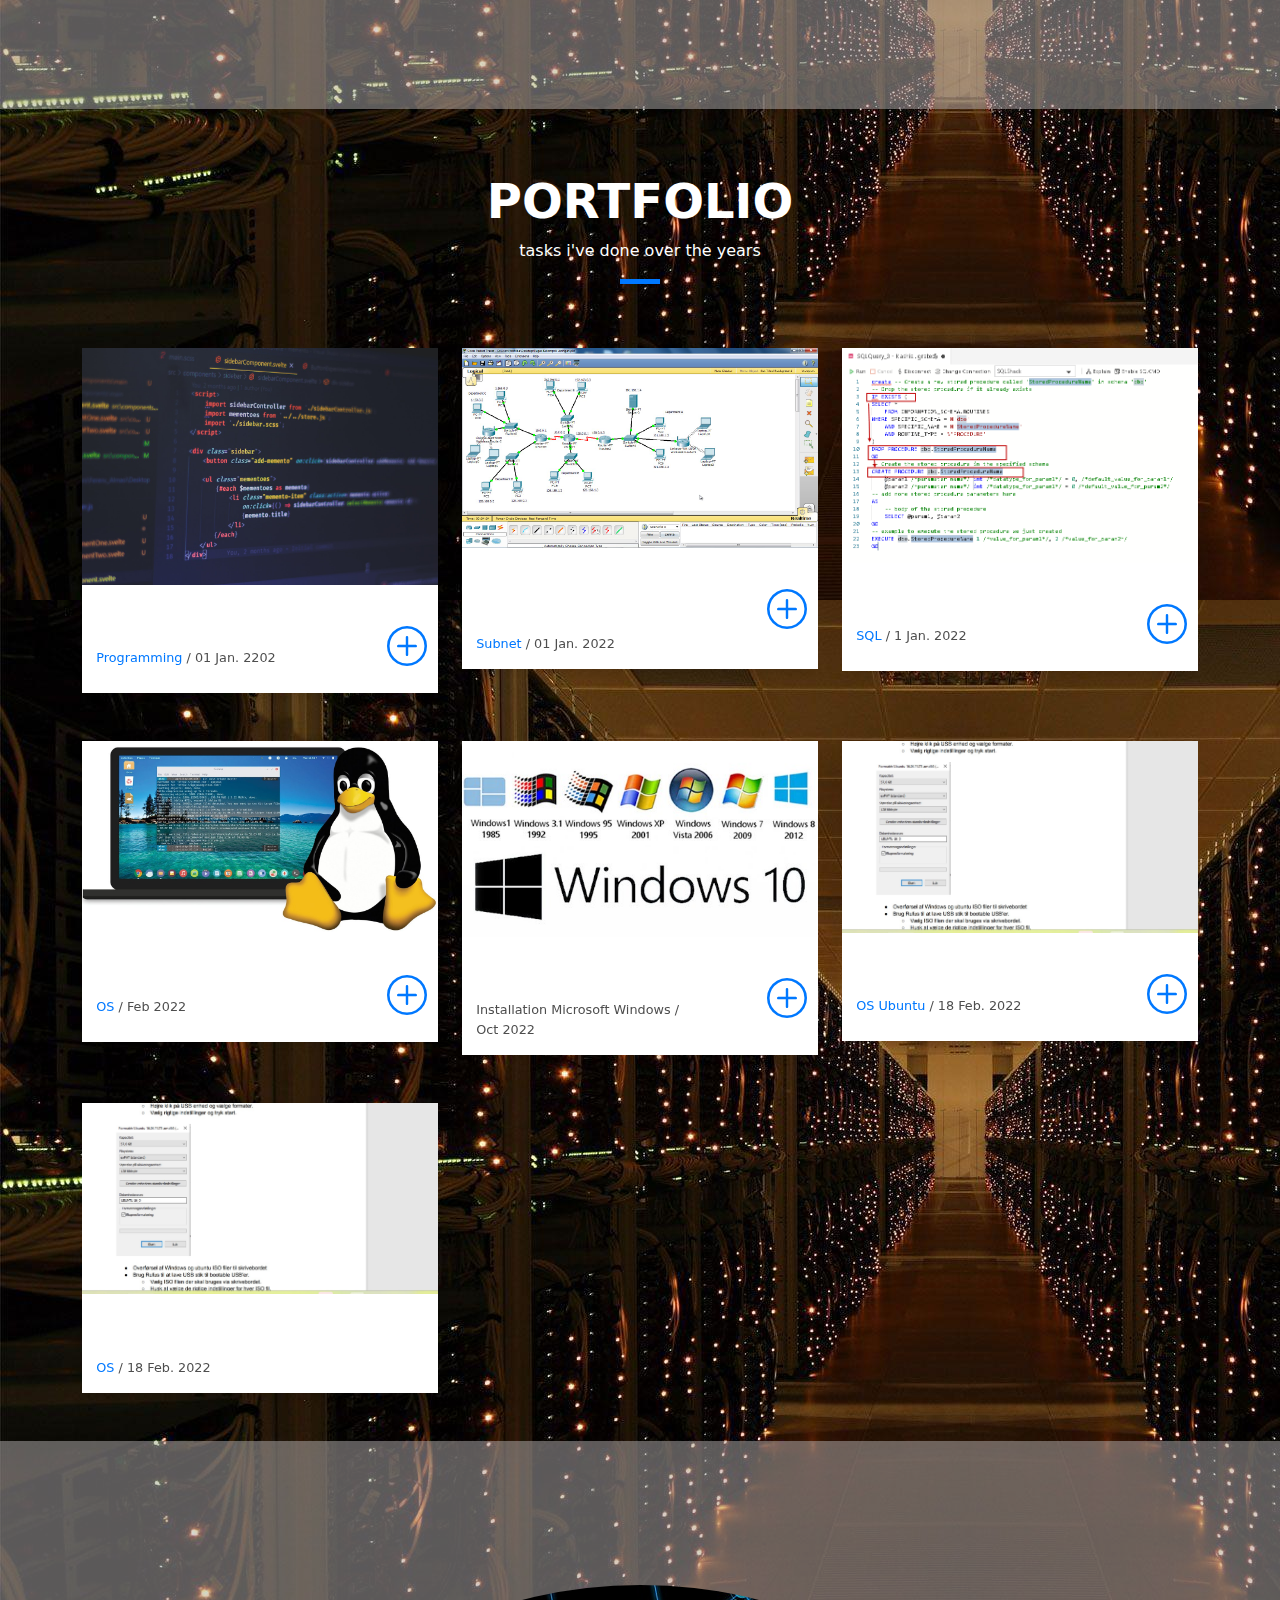
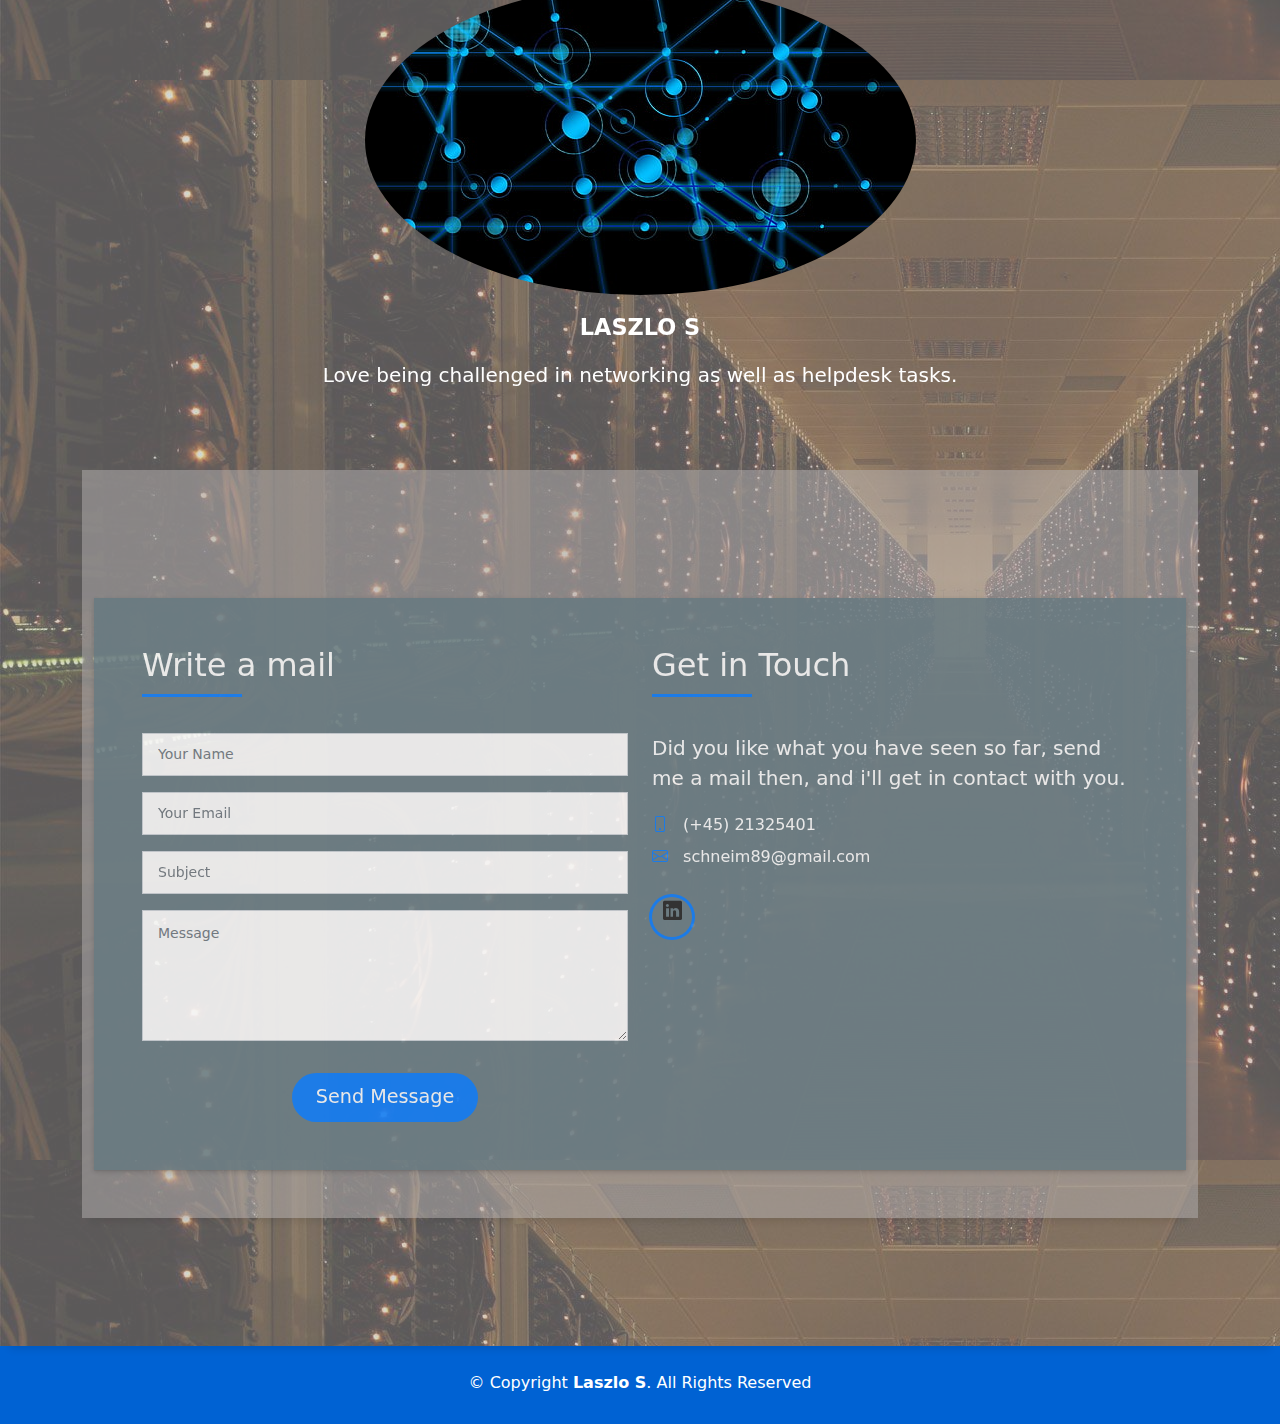
==== commit 6c719aef: "r<hrdh" ====
--- a/index.html
+++ b/index.html
@@ -418,7 +418,7 @@
                   <div class="col-sm-8">
                     <h2 class="w-title">Microsoft Windows</h2>
                     <div class="w-more">
-                      <span class="w-category">Installation</span> / <span class="w-date">Oct 2022</span>
+                      <span class="w-category">Installation Microsoft Windows</span> / <span class="w-date">Oct 2022</span>
                     </div>
                   </div>     
                   <div class="col-sm-4">
@@ -442,7 +442,7 @@
                   <div class="col-sm-8">
                     <h2 class="w-title">Ubuntu installation</h2>
                     <div class="w-more">
-                      <span class="w-ctegory">OS</span> / <span class="w-date">18 Feb. 2022</span>
+                      <span class="w-ctegory">OS Ubuntu</span> / <span class="w-date">18 Feb. 2022</span>
                     </div>
                   </div>
                   <div class="col-sm-4">
